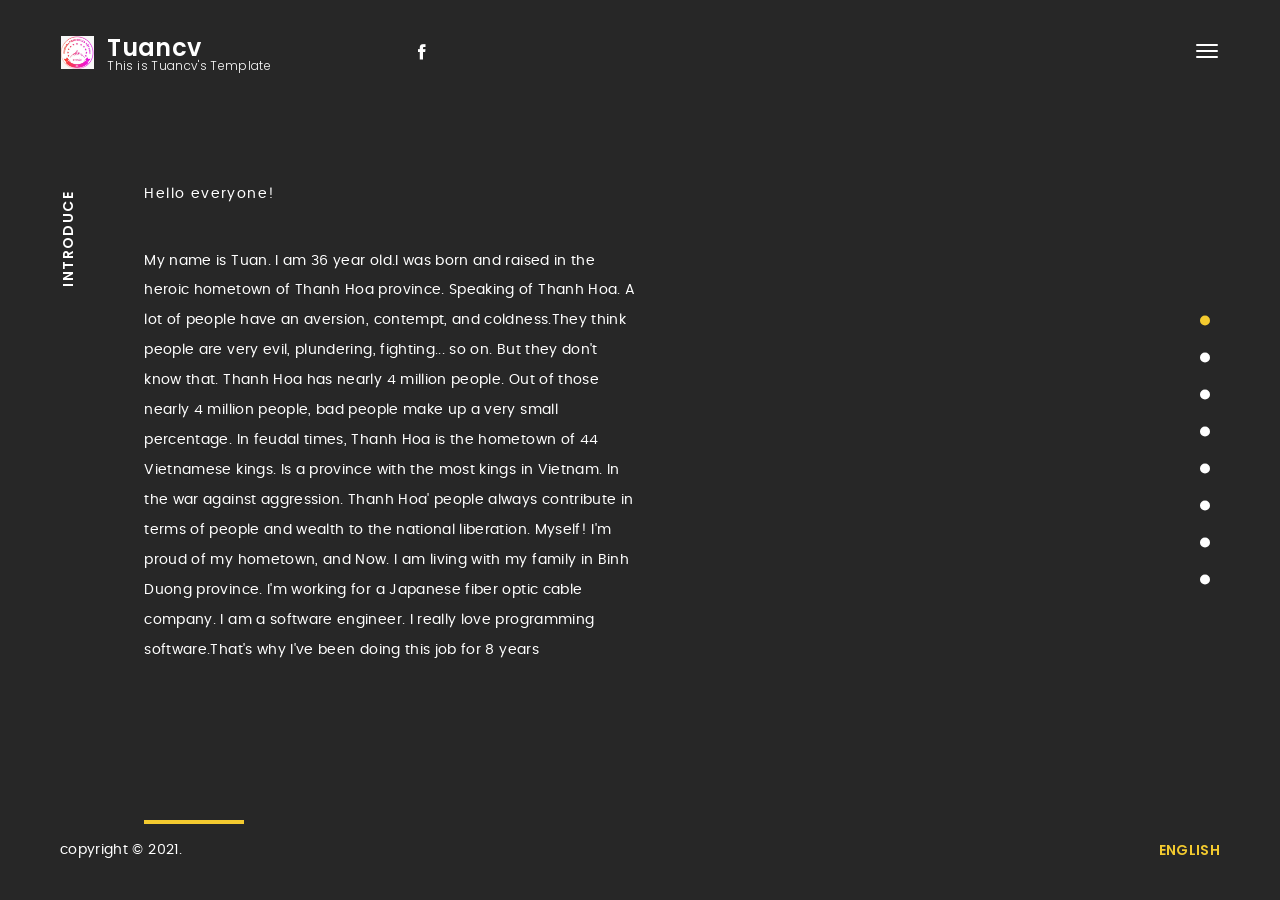
==== index.html @ da65e875 "Update by tuancv" ====
<!DOCTYPE HTML>
<html lang="en">

<!-- Mirrored from paul-themes.com/html/jonny/home-fullpage.html by HTTrack Website Copier/3.x [XR&CO'2014], Sat, 15 Sep 2018 15:01:27 GMT -->
<head>
<meta charset="utf-8">
<meta name="viewport" content="width=device-width, initial-scale=1">
<meta name="description" content="CV template">
<meta name="author" content="Tuancv">
<meta property="og:url"                content="" />
<meta property="og:type"               content="article" />
<meta property="og:title"              content="Tuancv" />
<meta property="og:description"        content="CV template" />
<meta property="og:image"              content="" />
<!-- Favicons -->
<link rel="shortcut icon" href="favicon.png">
<link rel="apple-touch-icon" href="apple-touch-icon.png">
<link rel="apple-touch-icon" sizes="72x72" href="apple-touch-icon-72x72.png">
<link rel="apple-touch-icon" sizes="114x114" href="apple-touch-icon-114x114.png">

<title>Tuan - CV</title> 

<!-- Styles -->
<link href="css/style.css" rel="stylesheet" media="screen">
<!-- <link href="css/bootstrap.min.css" rel="stylesheet" media="screen"> -->
</head>

<body class="body-full-page">
  <audio autoplay loop>
    <source src="audio/emme.mp3" type="audio/mpeg">
  </audio>
    <div class="loader"><div class="spinner"><div class="double-bounce1"></div><div class="double-bounce2"></div></div></div>

    <!-- Content CLick Capture-->

    <div class="click-capture"></div>

    <!-- Sidebar Menu-->

    <div class="menu"> 
      <span class="close-menu icon-cross2 right-boxed"></span>
      <div class="menu-lang right-boxed">
        <a href="#" class="active">My Template</a>
     
      </div>
      <ul class="menu-list right-boxed">
        <li  data-menuanchor="page1">
          <a  href="#page1">Introduce</a>
        </li>
        <li  data-menuanchor="page2">
          <a href="#page2">My family</a>
        </li>
        <li  data-menuanchor="page3">
          <a href="#page3">Experience</a>
        </li>
        <li  data-menuanchor="page4">
          <a href="#page4">My Projects</a>
        </li>
        <li  data-menuanchor="page6">
          <a href="#page6">Services</a>
        </li>
        <li  data-menuanchor="page7">
          <a href="#page7">Overview</a>
        </li>
        <li  data-menuanchor="page8">
          <a href="#page8">Contact</a>
        </li>
      </ul>
      <div class="menu-footer right-boxed">
        <div class="social-list">
          <!-- <a href="#" class="icon ion-social-twitter"></a> -->
          <a href="https://www.facebook.com/caovan.tuan.10" class="icon ion-social-facebook"></a>
          <a href="#" class="icon ion-social-googleplus"></a>
          <!-- <a href="#" class="icon ion-social-linkedin"></a>
          <a href="#" class="icon ion-social-dribbble-outline"></a> -->
        </div>
        <div class="copy">© Jonny 2017. All Rights Reseverd<br> Design by LoganCee</div>
      </div>
    </div>

    <!-- Navbar -->

    <header class="navbar navbar-2 navbar-white boxed">
      <div class="navbar-bg"></div>
      <button type="button" class="navbar-toggle" data-toggle="collapse" data-target="#navbar-collapse" aria-expanded="false">
        <span class="icon-bar"></span>
        <span class="icon-bar"></span>
        <span class="icon-bar"></span>
      </button>

      <a class="brand" href="#" >
        <span class="Zoom">
          <img alt="" src="images/brand.png">
        </span>
       
        <div class="brand-info">
          <div class="brand-name">Tuancv</div>
          <div class="brand-text">This is Tuancv's Template</div>
        </div>
      </a>

      <div class="social-list hidden-xs">
       
        <a href="https://www.facebook.com/caovan.tuan.10" class="icon ion-social-facebook"></a>
      
        <!-- <a href="#" class="icon ion-social-dribbble-outline"></a> -->
      </div>
    </header>
    <div class="copy-bottom white boxed">copyright © 2021.</div>
    <div class="lang-bottom white boxed">
      <div class="menu-lang">
        <a href="#" class="active">English</a>
    
      </div>
    </div>
    <div class="pagepiling">
      <div data-anchor="page1" class="pp-scrollable text-white section section-1">
        <div class="scroll-wrap">
          <div class="section-bg" style="background-image:url(images/logo.jpg);"></div>
          <div class="scrollable-content">
            <div class="vertical-centred">
              <div class="boxed boxed-inner">
                <div class="vertical-title hidden-xs hidden-sm"><span>Introduce</span></div>
                <div class="boxed">
                  <div class="container">
                    <div class="intro">
                      <div class="row">
                        <div class="col-md-8 col-lg-6">
                          <p class="subtitle-top">Hello everyone!</p>
                          <p>My name is Tuan. I am 36 year old.I was born and raised in the heroic hometown of Thanh Hoa province. Speaking of Thanh Hoa.
                            A lot of people have an aversion, contempt, and coldness.They think people are very evil, plundering, fighting... so on. But they don't know that. Thanh Hoa has nearly 4 million people. Out of those nearly 4 million people, bad people make up a very small percentage.
                            In feudal times, Thanh Hoa is the hometown of 44 Vietnamese kings. Is a province with the most kings in Vietnam. In the war against aggression. Thanh Hoa' people always contribute in terms of people and wealth to the national liberation. Myself! I'm proud of my hometown,   
                            and Now. I am living with my family in Binh Duong province. I'm working for a Japanese fiber optic cable company. I am a software engineer. I really love programming software.That's why I've been doing this job for 8 years</p>
                          <div class="hr-bottom"></div>
                        </div>
                      </div>
                    </div>
                  </div>
                </div>
              </div>
            </div>
          </div>
        </div>
      </div>
      <div data-anchor="page2" class="pp-scrollable section section-2">
        <div class="scroll-wrap">
          <div class="scrollable-content">
            <div class="vertical-centred">
              <div class="boxed boxed-inner">
                <div class="vertical-title text-dark hidden-xs hidden-sm"><span>My Family</span></div>
                <div class="boxed">
                  <div class="container">
                    <div class="intro">
                      <div class="row">
                        <div class="col-md-12 col-lg-12">
                          <p class="subtitle-top text-dark">A little information about me</p>
                          <h5 class="subtitle-top text-dark"> <span>
                            I love my job very much, but I also love my family. I always try to do everything to make my work and family better. And just like that, I always had headaches from insomnia. Unbelievable. Every day I stay up late and wake up early. That's why I have to drink coffee every day.
                          </span> </h5>
                        </div>
                        <div id="myCarousel" class="carousel slide" data-ride="carousel">
                          <!-- Indicators -->
                          <ol class="carousel-indicators">
                            <li data-target="#myCarousel" data-slide-to="0" class="active"></li>
                            <li data-target="#myCarousel" data-slide-to="1"></li>
                            <li data-target="#myCarousel" data-slide-to="2"></li>
                            <li data-target="#myCarousel" data-slide-to="3"></li>
                          </ol>
                        
                          <!-- Wrapper for slides -->
                          <div class="carousel-inner">
                            <div class="item active">
                              <img src="images/slider/T1.JPG" alt="Los Angeles">
                            </div>
                        
                            <div class="item">
                              <img src="images/slider/T2.JPG" alt="Chicago">
                            </div>
                        
                            <div class="item">
                              <img src="images/slider/T3.JPG" alt="New York">
                            </div>
                            <div class="item">
                              <img src="images/slider/T4.JPG" alt="New York">
                            </div>
                          </div>
                        
                          <!-- Left and right controls -->
                         
                          <a class="left carousel-control" href="#myCarousel" data-slide="prev">
                            <span class="icon-prev"></span>
                          </a>
                          <a class="right carousel-control" href="#myCarousel" data-slide="next">
                            <span class="icon-next"></span>
                          </a>
                        </div>
                      </div>
                    </div>
                  </div>
                </div>
              </div>
            </div>
          </div>
        </div>
      </div>
      <div data-anchor="page3" class="pp-scrollable section section-2">
        <div class="scroll-wrap">
          <div class="scrollable-content">
            <div class="vertical-centred">
              <div class="boxed boxed-inner">
                <div class="vertical-title text-dark hidden-xs hidden-sm"><span>Experience</span></div>
                <div class="boxed">
                  <div class="container">
                    <div class="intro">
                      <div class="row">
                        <div class="col-md-5 col-lg-5">
                          <p class="subtitle-top text-dark">My experience</p>
                          <h5 class="title-uppercase">My main job is develop and improvements softwares for the manufacturing 
                            operations of the company.
                            </h5>
                            <h5 class="title-uppercase">
                              Cooperate with sections to develop and improvements software , reseach  new technology and solution development software system  for the manufacturing operations of the company
                            </h5>
                        </div>
                        <div class="col-md-6 col-lg-5 col-md-offset-1 col-lg-offset-2">
                          <div class="progress-bars">
                            <div class="clearfix">
                              <div class="number pull-left">.Net(App & Web)</div>
                              <div class="number pull-right">100%</div>
                            </div>
                            <div class="progress">
                              <div class="progress-bar" role="progressbar" style="width: 100%" aria-valuenow="0" aria-valuemin="0" aria-valuemax="100"></div>
                            </div>
                            <div class="clearfix">
                              <div class="number pull-left">MS SQl Server</div>
                              <div class="number pull-right">100%</div>
                            </div>
                            <div class="progress">
                              <div class="progress-bar" role="progressbar" style="width: 100%" aria-valuenow="25" aria-valuemin="0" aria-valuemax="100"></div>
                            </div>
                            <div class="clearfix">
                              <div class="number pull-left">Html &amp; CSS </div>
                              <div class="number pull-right">100%</div>
                            </div>
                            <div class="progress">
                              <div class="progress-bar" role="progressbar" style="width: 100%" aria-valuenow="0" aria-valuemin="0" aria-valuemax="100"></div>
                            </div>
                            <div class="clearfix">
                              <div class="number pull-left">Angular 7++</div>
                              <div class="number pull-right">100%</div>
                            </div>
                            <div class="progress">
                              <div class="progress-bar" role="progressbar" style="width: 100%" aria-valuenow="0" aria-valuemin="0" aria-valuemax="100"></div>
                            </div>
                            <div class="clearfix">
                              <div class="number pull-left">Telerik</div>
                              <div class="number pull-right">100%</div>
                            </div>
                            <div class="progress">
                              <div class="progress-bar" role="progressbar" style="width: 100%" aria-valuenow="0" aria-valuemin="0" aria-valuemax="100"></div>
                            </div>
                          </div>
                        </div>
                      </div>
                    </div>
                  </div>
                </div>
              </div>
            </div>
          </div>
        </div>
      </div>
      <div data-anchor="page4" class="pp-scrollable text-white section section-3">
        <div class="scroll-wrap">
          <div class="bg-changer">
            <div class="section-bg" style="background-image:url(images/bg/bg2.jpg);"></div>
            <div class="section-bg" style="background-image:url(images/bg/bg2-2.jpg);"></div>
            <div class="section-bg" style="background-image:url(images/bg/bg2-3.jpg);"></div>
            <div class="section-bg" style="background-image:url(images/bg/bg2-4.jpg);"></div>
            <div class="section-bg" style="background-image:url(images/bg/bg2-5.jpg);"></div>
            <div class="section-bg" style="background-image:url(images/bg/bg2-6.jpg);"></div>
          </div>
          <div class="scrollable-content">
            <div class="vertical-centred">
              <div class="boxed boxed-inner">
                <div class="vertical-title hidden-xs hidden-sm"><span>My Projects</span></div>
                <div class="boxed">
                  <div class="container">
                    <div class="intro">
                      <div class="row">
                        <div class="col-md-12">
                          <h2 class="title-uppercase text-white">Some typical projects</h2>
                          <div class="row-project-box row">
                            <div class="col-project-box col-sm-6 col-md-4 col-lg-3">
                              <a href="#" class="project-box">
                                <div class="project-box-inner">
                                  <h5> HRM</h5>
                                  <div class="project-category">Human Resource Management - Apply at 3 companies</div>
                                </div>
                              </a>
                            </div>
                            <div class="col-project-box col-sm-6 col-md-4 col-lg-3">
                              <a href="#" class="project-box">
                                <div class="project-box-inner">
                                  <h5>DMS</h5>
                                  <div class="project-category">Document Management System </div>
                                </div>
                              </a>
                            </div>
                            <div class="col-project-box col-sm-6 col-md-4 col-lg-3">
                              <a href="#" class="project-box">
                                <div class="project-box-inner">
                                  <h5>CAPA</h5>
                                  <div class="project-category">Corrective And Proventive Action</div>
                                </div>
                              </a>
                            </div>
                            <div class="col-project-box col-sm-6 col-md-4 col-lg-3">
                              <a href="#" class="project-box">
                                <div class="project-box-inner">
                                  <h5>NMC</h5>
                                  <div class="project-category">Creat/Revise Material Code on ERP system</div>
                                </div>
                              </a>
                            </div>
                            <div class="col-project-box col-sm-6 col-md-4 col-lg-3">
                              <a href="#" class="project-box">
                                <div class="project-box-inner">
                                  <h5>NIS</h5>
                                  <div class="project-category">Non Inventory System</div>
                                </div>
                              </a>
                            </div>
                            <div class="col-project-box col-sm-6 col-md-4 col-lg-3">
                              <a href="#" class="project-box">
                                <div class="project-box-inner">
                                  <h5>KPI</h5>
                                  <div class="project-category">Key Performance Indicator for staff</div>
                                </div>
                              </a>
                            </div>
                            <div class="col-project-box col-sm-6 col-md-4 col-lg-3">
                              <a href="#" class="project-box">
                                <div class="project-box-inner">
                                  <h5>CBR</h5>
                                  <div class="project-category">Company Bus Registration for staff</div>
                                </div>
                              </a>
                            </div>
                            <div class="col-project-box col-sm-6 col-md-4 col-lg-3">
                              <a href="#" class="project-box">
                                <div class="project-box-inner">
                                  <h5>Etc</h5>
                                  <div class="project-category">And many more projects</div>
                                </div>
                              </a>
                            </div>
                          </div>
                        
                        </div>
                      </div>
                    </div>
                  </div>
                </div>
              </div>
            </div>
          </div>
        </div>
      </div>
      <div data-anchor="page5" class="pp-scrollable section section-4">
        <div class="scroll-wrap">
          <div class="scrollable-content">
            <div class="vertical-centred">
              <div class="boxed boxed-inner">
                <div class="vertical-title text-dark hidden-xs hidden-sm"><span>Services</span></div>
                <div class="boxed">
                  <div class="container">
                    <div class="intro">
                      <div class="row">
                        <div class="col-md-5 col-lg-5">
                          <p class="subtitle-top text-dark">My ability</p>
                         
                          <ul class="service-list">
                            <li><a href="#">01.  .Net(C#,VB.Net,Web)</a></li>
                            <li><a href="#">02.  SQL Server</a></li> 
                            <li><a href="#">03.  Html & CSS</a></li>
                            <li><a href="#">04.  Angular 7++</a></li>
                            <li><a href="#">05.  Javascript</a></li>
                            <li><a href="#">06.  Telerik</a></li>
                            <li><a href="#">07.  Reactjs</a></li>
                          </ul>
                        </div>
                        <div class="col-md-6 col-lg-5 col-md-offset-1 col-lg-offset-2">
                          <div class="dots-image-2">
                            <img alt="" class="img-responsive" src="images/avatar.jpg">
                            <div class="dots"></div>
                            <div class="experience-info">
                              <div class="number">8</div>
                              <div class="text">Years old</div>
                            </div>
                          </div>
                        </div>
                      </div>
                    </div>
                  </div>
                </div>
              </div>
            </div>
          </div>
        </div>
      </div>
       <div data-anchor="page6" class="pp-scrollable text-white section section-6">
        <div class="scroll-wrap">
          <div class="section-bg" style="background-image:url(images/bg/bg3.jpg);"></div>
          <div class="scrollable-content">
            <div class="vertical-centred">
              <div class="boxed boxed-inner">
                <div class="vertical-title hidden-xs hidden-sm"><span>Overview</span></div>
                <div class="boxed">
                  <div class="container">
                    <div class="intro">
                      <div class="row">
                        <div class="col-md-6">
                          <div class="col-resume">
                            <h6 class="resume-title">
                              Education
                            </h6>
                            <div class="resume-content">
                              <div class="resume-inner">
                                <div class="resume-row">
                                  <h6 class="resume-type">Industrial University Of Ho Chi Minh City</h6>
                                  <p class="resume-study">Software technology</p>
                                  <p class="resume-date text-primary">2011 - 2013</p>
                                  
                                </div>
                                <div class="resume-row">
                                  <h6 class="resume-type">Nam Dinh Inductrial College</h6>
                                  <p class="resume-study">Information Systems Specialization</p>
                                  <p class="resume-date text-primary">2006 - 2009</p>
                                 
                                </div>
                              </div>
                            </div>
                          </div>
                        </div>
                        <div class="col-md-6">
                          <div class="col-resume">
                            <h6 class="resume-title">
                              Experience
                            </h6>
                            <div class="resume-content">
                              <div class="resume-inner">
                                <div class="resume-row">
                                  <h6 class="resume-type">Fujikura Fiber Optics Viet Nam </h6>
                                  <p class="resume-study">Sofware Engineer</p>
                                  <p class="resume-date text-primary">02/2017 - Current</p>
                                
                                </div>
                                <div class="resume-row">
                                  <h6 class="resume-type">Ty Hung  Ltd. </h6>
                                  <p class="resume-study">Sofware Engineer</p>
                                  <p class="resume-date text-primary">03/2014 - 02/2017</p>
                                  
                                </div>
                                <div class="resume-row">
                                  <h6 class="resume-type">CICC Solution  Ltd. </h6>
                                  <p class="resume-study">Internship & Staff</p>
                                  <p class="resume-date text-primary">06/2013 - 3/2014</p>
                                  
                                </div>
                              </div>
                            </div>
                          </div>
                        </div>
                       </div>
                    </div>
                  </div>
                </div>
              </div>
            </div>
          </div>
        </div>
      </div>
     
      <div data-anchor="page7" class="pp-scrollable text-white section section-6">
        <div class="scroll-wrap">
          <div class="section-bg" style="background-image:url(images/slider/footer.jpg);    webkit-filter: opacity(50%);filter: opacity(50%);"></div>
          <div class="scrollable-content">
            <div class="vertical-centred">
              <div class="boxed boxed-inner">
                <div class="vertical-title hidden-xs hidden-sm"><span>Motto</span></div>
                <div class="boxed">
                  <div class="container">
                    <div class="intro">
                      <div class="row">
                        <div class="col-md-6 col-lg-5">
                          <span class="icon-quote ion-quote"></span>
                          <h2 class="title-uppercase text-white">Always looking for the simplest and the best</h2>
                        </div>
                        <div class="col-md-5 col-lg-5  col-md-offset-1 col-lg-offset-2">
                          <div class="review-carousel owl-carousel">
                            
                            <div class="review-carousel-item">
                           
                              <div class="review-author">
                                <div class="author-name">Family</div>
                                <i>Is the coolest thing</i>
                              </div>
                            </div>
                           
                          </div>
                        </div>
                      </div>
                    </div>
                  </div>
                </div>
              </div>
            </div>
          </div>
        </div>
      </div>
      <div data-anchor="page8" class="pp-scrollable section section-6">
        <div class="scroll-wrap">
          <div class="scrollable-content">
            <div class="vertical-centred">
              <div class="boxed boxed-inner">
                <div class="vertical-title text-dark hidden-xs hidden-sm"><span>Phone: 0357390333</span></div>
                <div class="boxed">
                  <div class="container">
                    <div class="intro overflow-hidden">
                      <div class="row">
                        <div class="col-md-12">
                          <h2 class="title-uppercase">Contact</h2>
                          <div class="contact-info">
                            <form class="js-form" novalidate="novalidate">
                              <div class="row">
                                <div class="form-group col-sm-6">
                                  <input type="text" name="name" required="" placeholder="Name*" aria-required="true">
                                </div>
                                <div class="form-group col-sm-6">
                                  <input type="email" name="email" placeholder="Email">
                                </div>
                                <div class="form-group col-sm-12">
                                  <input type="text" name="subject" placeholder="Subject (Optinal)">
                                </div>
                                <div class="form-group col-sm-12">
                                  <textarea name="message" required="" placeholder="Message*" aria-required="true"></textarea>
                                </div>
                                <div class="col-sm-12"><button type="submit" class="btn">Post Comment</button></div>
                              </div>
                            </form>
                          </div>
                        </div>
                      </div>
                    </div>
                  </div>
                </div>
              </div>
            </div>
          </div>
        </div>
      </div>
    </div>

    <!-- Modals success -->

  <div id="success" class="modal modal-message fade" role="dialog">
    <div class="modal-dialog">
        <div class="modal-content">
          <div class="modal-header">
            <span class="close" data-dismiss="modal" aria-label="Close"><span aria-hidden="true">&times;</span></span>
            <h2 class="modal-title">Thank you</h2>
            <p class="modal-subtitle">Your message is successfully sent...</p>
          </div>
        </div>
    </div>
  </div>

  <!-- Modals error -->

  <div id="error" class="modal modal-message fade" role="dialog">
    <div class="modal-dialog">
        <div class="modal-content">
          <div class="modal-header">
            <span class="close" data-dismiss="modal" aria-label="Close"><span aria-hidden="true">&times;</span></span>
             <h2 class="modal-title">Sorry</h2>
            <p class="modal-subtitle"> Something went wrong </p>
          </div>
        </div>
    </div>
  </div>
  <!-- zing mp3 -->
  <!-- <iframe scrolling="no" style="    position: fixed;z-index: 20;bottom: 0px;" width="100%" height="67px" src="https://mp3.zing.vn/"
  frameborder="0" allowfullscreen="true"></iframe> -->
<!-- jQuery -->

<script src="js/jquery.min.js"></script>
<script src="js/bootstrap.min.js"></script>
<script src="js/smoothscroll.js"></script>
<script src="js/jquery.validate.min.js"></script>
<script src="js/owl.carousel.min.js"></script>
<script src="js/jquery.pagepiling.js"></script>

<!-- Scripts -->
<script src="js/scripts.js"></script> 
</body>

<!-- Mirrored from paul-themes.com/html/jonny/home-fullpage.html by HTTrack Website Copier/3.x [XR&CO'2014], Sat, 15 Sep 2018 15:02:53 GMT -->
</html>
---- css/style.css ----
/* ------------------------------------------------------------------------------

  Template Name: Bauhaus
  Description: Bauhaus - Architecture & Interior Template
  Author: Murren
  Author URI: http://themeforest.net/user/murren20
  Version: 1.0
  
  1.  Global

      1.1 General
      1.2 Typography
      1.3 Fields
      1.4 Buttons
      1.5 Icons
      1.6 Loader
      1.7 Helpers

  2.  Navbar 

      2.1 Navbar elements
      2.2 Navbar affix
      2.3 Sidebar Menu
      
  3.  Homepage

      3.1 Jumbotron
      3.2 Slider
      3.3 Section About
      3.4 Section Projects

          3.4.1 Projects Carousel

      3.5 Section Clients
      3.6 Section Partners
      3.7 Section News

  4.  Homepage v2

      4.1 Navbar
      4.2 Sections
      4.3 Section About
      4.4 Section Projects
      4.5 Section Reviews
      4.6 Section Contacts

  6. Pages

     6.1 Works Grid
     6.2 Works Carousel
     6.3 Project Detail
     6.4 News Masonry
     6.5 News Listing
     6.6 Post detail

         6.6.1 Related posts
         6.6.2 Comments

     6.7 Widgets

         6.7.1 Widget Search
         6.7.2 Widget Twitter
         6.7.3 Widget Recent Posts

     6.8 About us

         6.8.1 Services
         6.8.2 Partners
         6.8.3 Team

      6.9. Contacts

      7. Footer
      8. Responsive styles

      8.1 Min width: 768px
      8.2 Min width 992px
      8.3 Min width 1200px 
      8.4 Max width 992px
      8.5 Min height 500px
      8.6 Min height 600px
      8.7 Min height 700px

    
    
/*-------------------------------------------------------------------------------
 1. Global
-------------------------------------------------------------------------------*/



/* 1.1 General */




@import url('bootstrap.css');
@import url('font-awesome.min.css');
@import url('ionicons.min.css');
@import url('linearicons.css');
@import url('jquery.fullPage.css');
@import url('jquery.pagepiling.css');
@import url('owl.carousel.css');
@import url('https://fonts.googleapis.com/css?family=Playfair+Display:400,400i,700,700i|Poppins:400,500,600,700&amp;subset=cyrillic');


html{
  font-size: 12px;
  -webkit-font-smoothing: antialiased;
}

body{
  font-family: 'Poppins', sans-serif;
  font-size: 1rem;
  font-weight: 400;
  letter-spacing: 0.025em;
  line-height: 2.1428;
  color: #929191;
  background: #272727;
  -webkit-overflow-scrolling:touch;
}

.body-fullpage{
  overflow: hidden;
}


::-webkit-scrollbar{
  width: 8px;
  height: 8px;
}

::-webkit-scrollbar-thumb {
  cursor: pointer;
  background: #cee002;
}

::selection{
  background-color:#cee002;
  color:#fff;
}

-webkit-::selection{
    background-color:#cee002;
    color:#fff;
}

::-moz-selection{
    background-color:#cee002;
    color:#fff;
}



/* 1.2 Typography */



@font-face {
  font-family: 'Poppins';
  src: url('../fonts/poppins-regular-webfont.woff2') format('woff2'),
       url('../fonts/poppins-regular-webfont.woff') format('woff');
  font-weight: 400;
  font-style: normal;
}

h1,
.h1{ 
  font-weight: 700;
  font-size: 3.428rem;
  line-height: 1.2;
  font-weight: 600;
  color: #fff;
  letter-spacing: -0.025em;
  margin:0.5em 0;
}

h2,
.h2{ 
  font-weight: 600;
  font-size: 2.571rem;
  line-height: 1.166;
  color: #fff;
  letter-spacing: 0;
  margin:2.6rem 0;
}

h3,
.h3{
  font-weight: 600;
  font-size: 2.142rem;
  line-height: 1.2;
  letter-spacing: -0.05em;
  color: #fff;
  margin:2.6rem 0;
}

h4,
.h4{
  font-weight: 600;
  font-size: 1.714rem;
  line-height: 1.25;
  letter-spacing: 0.025em;
  color: #fff;
  margin:2.6rem 0;
}

h5,
.h5{
  font-weight: 600;
  font-size: 1.571rem;
  line-height: 1.1;
  letter-spacing:0;
  color: #fff;
  margin:2.6rem 0;
}

h6,
.h6{
  font-weight: 600;
  font-size: 1.285rem;
  line-height: 1.3333;
  letter-spacing:0;
  color: #fff;
  margin:2.6rem 0;
}

h1 a,
.h1 a,
h2 a,
.h2 a,
h3 a,
.h3 a,
h4 a,
.h4 a,
h5 a,
.h5 a,
h6 a,
.h6 a{
  color:inherit;
}

h1 a:hover,
.h1 a:hover,
h2 a:hover,
.h2 a:hover,
h3 a:hover,
.h3 a:hover,
h4 a:hover,
.h4 a:hover,
h5 a:hover,
.h5 a:hover,
h6 a:hover,
.h6 a:hover{
  text-decoration: none;
}


strong{
  font-weight: 600;
}

p,
blockquote{
  margin-bottom: 2.6rem;
}

blockquote{
  font-family: 'Playfair Display', serif;
  font-size: 1.714rem;
  letter-spacing: 0.025em;
  line-height: 1.5;
  padding: 0;
  width: 80%;
  padding-left: 6.8rem;
  border-left: 0.3rem solid #cee002;
  margin-top: 5rem;
  color:#fff;
}

cite{
  display: block;
  color: #fff;
  font-weight: 600;
  letter-spacing: 0;
  font-style: normal;
}

.blockquote-cite{
  font-size: 1rem;
  color: #999999;
  letter-spacing: 0.05em;
  padding-left: 7.1rem;
  margin-bottom: 5rem;
}

.blockquote-cite cite{
  font-size: 1.14rem
}

a {
  color:#cee002;
  -webkit-transition: color .3s ease-out;
       -o-transition: color .3s ease-out;
          transition: color .3s ease-out;
}

a:hover,
a:focus {
  color:#cee002;
  outline: none;
}


a:focus{
  text-decoration: none;
}


/* 1.3 Fields */



input[type='text'],
input[type='address'],
input[type='url'],
input[type='password'],
input[type='email'],
input[type="search"],
input[type="tel"],
textarea{
  display: inline-block;
  width:100%;
  font-size: 1rem;
  border-radius: 0.75em;
  color: #3d3d3d;
  background-color:#fff;
  border:0;
  border: 1px solid #d1d1d1;
  border-radius: 0;
  padding:0.2rem 1rem 0;
  height:3.6em;
  -webkit-box-shadow:none;
          box-shadow:none;
      -webkit-appearance: none;
  -webkit-transition: all .15s;
       -o-transition: all .15s;
          transition: all .15s;
}

textarea{
  padding-top: 0.8rem;
  height: 15rem;
  resize:none;
  -webkit-transition: all .3s;
       -o-transition: all .3s;
          transition: all .3s;
}

input[type='text']:focus,
input[type='address']:focus,
input[type='url']:focus,
input[type='password']:focus,
input[type='email']:focus,
input[type="search"]:focus,
input[type="tel"]:focus,
textarea:focus{
  border-color: #cee002;
  outline: 0;
}

input.input-gray,
textarea.input-gray{
  background: #f6f6f6;
}


input.input-gray:focus,
textarea.input-gray:focus{
  background: #fff;
}

input::-moz-placeholder {
  color: #999999;
  opacity: 1;
}

input:-ms-input-placeholder {
  color: #999;
}

input::-webkit-input-placeholder {
  color: #999;
}

textarea::-moz-placeholder{
  color: #999;
  opacity: 1;
}

textarea:-ms-input-placeholder {
  color: #999;
}

textarea::-webkit-input-placeholder {
  color: #999;
}

.form-group{
  margin-bottom: 30px;
}

input.error{
  border-color: #cee002;
}

.mc-label,
label.error{
  font-size: 0.83em;
  font-weight: 400;
  margin: 0.7em 0 0 0;
}



/* 1.4 Buttons */



.btn{
  color:#fff;
  letter-spacing: 0.025em;
  font-size: 1rem;
  display: inline-block;
  border:0;
  border-radius: 0;
  padding: 1.1em 2.28em 1em;
  background-color: #000;
  text-decoration: none;
  -webkit-transition: all .3s ease-out!important;
          transition: all .3s ease-out!important;
}

.btn:hover,
.btn:focus{
  background-color:#cee002;
  color: #fff;
  -webkit-box-shadow:none;
  box-shadow: none;
  outline: none!important;
}

.btn-upper{
  font-weight: 600;
  text-transform: uppercase;
}


.btn-yellow{
  background: #cee002;
  color: #000;
}

.btn-yellow:hover,
.btn-yellow:focus{
  background: #000;
}



/* 1.5 Icons */



.icon{
  display: inline-block;
}

.icon-medium{
  font-size: 4.2rem;
}

.link-arrow{
  display: inline-block;
  color: #000;
  line-height: 1!important;
  font-weight: 600;
}

.link-arrow-2{
  display: inline-block;
  font-size: 1.14rem;
  color: #999999;
  font-weight: 400;
}

.link-arrow .icon,
.link-arrow-2 .icon{
  position: relative;
  margin-left: 0.7rem;
  font-size: 2.1em;
  vertical-align: middle;
  -webkit-transition: transform 0.3s;
  -o-transition: transform 0.3s;
  transition: transform 0.3s;
}

.link-arrow .icon{
  top:0.1rem;
}

.link-arrow .ion-ios-arrow-right{
  font-size: 1.5em;
}

.link-arrow-2 .ion-ios-arrow-right{
  font-size: 1.5em;
}

.link-arrow:hover,
.link-arrow-2:hover{
  color: #cee002;
  text-decoration:none;
}

.link-arrow:hover .icon,
.link-arrow-2:hover .icon{
  -webkit-transform: translateX(0.5rem);
  -o-transform: translateX(0.5rem);
  transform: translateX(0.5rem);
}



/* 1.6 Preloader */



.loader{
  position: fixed;
  overflow: hidden;
  z-index: 10000;
  left: 0; 
  top: 0;
  width: 100%;
  height: 100%;
  background:#272727;
  color:#4b4b4b;
  text-align: center;
}

.spinner {
  position: absolute;
  top: 50%;
  left: 50%;
  width: 50px;
  height: 50px;
  -webkit-transform: translate(-50%, -50%);
  -moz-transform: translate(-50%, -50%);
  -ms-transform: translate(-50%, -50%);
  -o-transform: translate(-50%, -50%);
  transform: translate(-50%, -50%);
}

.double-bounce1, .double-bounce2 {
  width: 100%;
  height: 100%;
  border-radius: 50%;
  background-color: #cee002;
  opacity: 0.6;
  position: absolute;
  top: 0;
  left: 0;
  -webkit-animation: sk-bounce 2.0s infinite ease-in-out;
  animation: sk-bounce 2.0s infinite ease-in-out;
}

.double-bounce2 {
  -webkit-animation-delay: -1.0s;
  animation-delay: -1.0s;
}

@-webkit-keyframes sk-bounce {
  0%, 100% { -webkit-transform: scale(0.0) }
  50% { -webkit-transform: scale(1.0) }
}

@keyframes sk-bounce {
  0%, 100% { 
    transform: scale(0.0);
    -webkit-transform: scale(0.0);
  } 50% { 
    transform: scale(1.0);
    -webkit-transform: scale(1.0);
  }
}



/* 1.7 Helpers */



.text-dark{
  color: #fff;
}

.text-muted{
  color: #999;
}

.text-white{
  color: #fff;
}

.text-primary{
  color: #cee002;
}

.masked{
  position: relative;
}

.masked:before{
  content:'';
  position: absolute;
  left: 0;
  top:0;
  width: 100%;
  height: 100%;
  background: #000;
  opacity: 0.1;
}

.pt-0{
  padding-top: 0!important;
}

.pb-0{
  padding-bottom:0!important;
}

.rel-1{
  position: relative;
  z-index: 1;
}

.overflow-hidden{
  overflow: hidden;
}


/*-------------------------------------------------------------------------------
  2. Navbar
-------------------------------------------------------------------------------*/



.navbar{ 
  position: absolute;
  z-index: 10;
  left:0;
  top:0;
  width:100%;
  padding-top: 2.7rem;
  height: 7rem;
  background-color: #272727;
  margin:0;
  border-radius: 0;
}

.navbar .brand{
  float: left;
  margin-top: -0.5rem;
  -webkit-transition: none;
  -o-transition: none;
  transition: none;
}



/* 2.1 Navbar elements */



.brand{
  line-height: 1.6;
  color: #fff;
  display: inline-block;
}

a.brand:hover,
a.brand:focus{
  text-decoration: none;
  color: #fff;
}

.brand img{
  display: inline-block;
  vertical-align: top;
  margin-right: 0.65rem;
  height: 2.356rem;
}

.brand-info{
  display: inline-block;
}

.brand-name{
  font-weight: 600;
  font-size: 1.714rem;
  line-height: 1;
}

.brand-text{
  color: #7e7e7e;
  font-size: 0.857rem;
  font-weight: 300;
  margin-top: -0.3rem; 
}

.navbar-toggle{
  display: block;
  margin:0;
  padding: 0;
  border-radius: 0;
}

.navbar-toggle .icon-bar{
  background-color: #fff;
  -webkit-transition: all 0.3s ease;
  -o-transition: all 0.3s ease;
  transition: all 0.3s ease;
}

.navbar-toggle:hover .icon-bar{
  background-color:  #cee002;
}

.navbar .social-list{
  float: right;
  margin-right: 10%;
}

.social-list{
  overflow:hidden;
}

.social-list a{
  float: left;
  font-size: 1.428rem;
  line-height: 1;
  color:#fff;
  margin-left: 2rem;
}

.social-list a:first-child{
  margin-left: 0;
}

.social-list a:hover{
  color:#cee002;
  text-decoration: none;
}

.navbar-spacer{
  float: right;
  margin:-1rem 4.5rem 0;
  width: 1px;
  height: 3.3rem;
  background-color: #3c3c3c;
}

.navbar-address{
  float: right;
  font-weight: 600;
  text-transform: uppercase;
}



/* 2.2 Navbar affix */


.navbar.affix{
  position: fixed;
  box-shadow: 0 0 25px rgba(0,0,0,0.07);
}


/* 2.3 Sidebar menu */



.click-capture{
  position: fixed;
  top: 0;
  left: 0;
  width: 100%;
  height: 100%;
  visibility: hidden;
  z-index: 99;
}

.menu{
  position: fixed;
  top:0;
  bottom:0;
  right: 0;
  width: 100%;
  z-index: 100;
  background-color: #272727;
  -webkit-transform: translateX(100%);
  -ms-transform: translateX(100%);
  -o-transform: translateX(100%);
  transform: translateX(100%);
  -webkit-transition: all 0.6s ease;
  -o-transition: all 0.6s ease;
  transition: all 0.6s ease;
}

.close-menu{
  position: absolute;
  z-index: 2;
  top: 2.3rem;
  font-size: 1.6rem;
  line-height: 1;
  color: #fff;
  cursor: pointer;
  -webkit-transition: all 0.3s ease;
  -o-transition: all 0.3s ease;
  transition: all 0.3s ease;
}

.close-menu:hover{
  color: #cee002;
}

.menu .menu-lang{
  opacity: 0;
  position: absolute;
  opacity: 0;
  left: 15%;
  top:3rem;
  text-transform: uppercase;
  -webkit-transform: translateY(3rem);
  -ms-transform: translateY(3rem);
  -o-transform: translateY(3rem);
  transform: translateY(3rem);
  -webkit-transition: transform 0.5s 0.4s ease, opacity 0.5s 0.4s ease, color 0.3s ease;
  -o-transition:  transform 0.5s 0.4s ease, opacity 0.5s 0.4s ease, color 0.3s ease;
  transition: transform 0.5s 0.4s ease, opacity 0.5s 0.4s ease, color 0.3s ease;
}

.menu-lang a{
  display: inline-block;
  margin-left: 1.5rem;
  color: #7e7e7e;
}

.menu-lang a:first-child{
  margin-left: 0;
}

.menu-lang .active,
.menu-lang a:hover{
  color: #cee002;
  text-decoration: none;
}

.menu-list{
  opacity: 0;
  position: absolute;
  left: 0;
  top:9rem;
  bottom:10.5rem;
  padding-left: 15%;
  overflow-x:hidden;
  overflow-y:auto;
  -webkit-overflow-scrolling:touch;
  overflow-scrolling:touch;
  font-weight: 600;
  letter-spacing: -0.025rem;
  list-style: none;
  margin:0;
  -webkit-transform: translateY(3rem);
  -ms-transform: translateY(3rem);
  -o-transform: translateY(3rem);
  transform: translateY(3rem);
  -webkit-transition: transform 0.5s 0.6s ease, opacity 0.5s 0.6s ease;
  -o-transition: transform 0.5s 0.6s ease, opacity 0.5s 0.6s ease;
  transition: transform 0.5s 0.6s ease, opacity 0.5s 0.6s ease;
}

.menu-list li a{
  color: #7e7e7e;
}

.menu-list .active > a,
.menu-list li a:hover{
  text-decoration: none;
  color: #fff;
}

.menu-list > li{
  font-size: 1.95rem;
  line-height: 1;
}

.menu-list > li{
  margin-top: 2.7rem;
}

.menu-list > li:first-child{
  margin-top: 0;
}


.menu-list ul{
  display: none;
  list-style: none;
  padding:0;
  margin: 0;
}

.menu-list ul li{
  font-size: 1.142rem;
  margin-top: 1.142rem;
}

.menu-list ul li:first-child{
  margin-top:2.4rem;
}

.menu-footer{
  position: absolute;
  left: 15%;
  bottom: 4rem;
}

.menu-footer .social-list{
  opacity: 0;
  -webkit-transform: translateY(3rem);
  -ms-transform: translateY(3rem);
  -o-transform: translateY(3rem);
  transform: translateY(3rem);
  -webkit-transition: all 0.5s 0.7s ease;
  -o-transition: all 0.5s 0.7s ease;
  transition: all 0.5s 0.7s ease;
}

.menu-footer .social-list a{
  color: #7e7e7e;
  margin:0;
  margin-right:2.7rem;
}

.menu-footer .social-list a:last-child{
  margin-right: 0;
}

.menu-footer .social-list a:hover{
  color:#cee002;
}

.menu-footer .copy{
  opacity: 0;
  display: none;
  margin-top: 3.2rem;
  color: #fff;
  line-height: 1.71rem;
  -webkit-transform: translateY(2rem);
  -ms-transform: translateY(2rem);
  -o-transform: translateY(2rem);
  transform: translateY(2rem);
  -webkit-transition: all 0.5s 0.9s ease;
  -o-transition: all 0.5s 0.9s ease;
  transition: all 0.5s 0.9s ease;
}

.menu-is-opened .click-capture{
  visibility: visible;
}

.menu-is-opened .menu{
  -webkit-transform: translateX(0);
  -ms-transform: translateX(0);
  -o-transform: translateX(0);
  transform: translateX(0);
  box-shadow: 0 0 25px rgba(0,0,0,0.07);
}

.menu-is-opened .menu .menu-lang,
.menu-is-opened .menu-list,
.menu-is-opened .menu .menu-footer .social-list,
.menu-is-opened .menu .menu-footer .copy{
  -webkit-transform: translate(0);
  -ms-transform: translate(0);
  -o-transform: translate(0);
  transform: translate(0);
  opacity: 1;
}

.menu-is-closed .menu .menu-lang,
.menu-is-closed .menu .menu-list,
.menu-is-closed .menu .menu-footer .social-list,
.menu-is-closed .menu .menu-footer .copy{
  opacity: 0;
  -webkit-transition-delay: 0s;
  -o-transition-delay:0s;
  transition-delay: 0s;
}




/*-------------------------------------------------------------------------------
  3. Homepage
-------------------------------------------------------------------------------*/



.wrapper{
  padding-top:7rem;
  overflow-x:hidden;
}

.boxed{
  padding-left: 1.7rem;
  padding-right: 1.7rem;
}

.boxed .container,
.boxed .container-fluid{
  padding: 0;
  max-width: 100%;
}

.left-boxed{
  left: 1.7rem;
}

.right-boxed{
  right:1.7rem;
}

.section{
  padding:10.28rem 0;
}

.section-title{
  margin:0;
}

.section-title .link-arrow-2{
  margin-top:1.05rem;
}

.section-subtitle{
  display: inline-block;
  font-weight: 500;
  font-size: 1.142rem;
  letter-spacing: 0.1em;
  text-transform: uppercase;
  color: #cee002;
  margin-bottom: 1rem;
}


/* 3.1 Jumbotron */



.jumbotron{
  position: relative;
  overflow: hidden;
  padding:0;
  margin:0;
  color: #fff;
  background-color: #272727;
}


/* 3.2 Slider */



.rev_slider .link-arrow{
  color: #fff;
}

.rev_slider .link-arrow:hover{
  color:#cee002;
}

.rev_slider .link-arrow:hover .icon{
  -webkit-transform: none;
  -o-transform: none;
  transform: none;
}

.slider-prev,
.slider-next{
  position: absolute;
  top:50%;
  z-index: 1;
  font-size:4rem;
  color: #fff;
  cursor: pointer;
  -webkit-transition: all 0.3s;
  -o-transition: all 0.3s;
  transition: all 0.3s;
  -webkit-transform: translateY(-50%);
  -ms-transform: translateY(-50%);
  -o-transform: translateY(-50%);
  transform: translateY(-50%);
}

.slider-prev{
  left: 2.2rem;
}

.slider-next{
  right:2.2rem;
}

.slider-prev:hover,
.slider-next:hover{
  color:#cee002;
}



/* 3.3 Section About */



.section-about{
  padding:8rem 0 0;
}

.section-about-title{
  margin-bottom: 5rem;
}

.dots-image{
  display: inline-block;
  position: relative;
}

.dots-image img{
  display: block;
  position: relative;
  z-index: 1;
}

.dots-image .dots{
  position: absolute;
  left:-20%;
  bottom: -15%;
  width: 101%;
  height: 57.2%;
  background:url(../images/bg/dots.png) 0 0 repeat;
}

.experience-box{
  position: relative;
  white-space:nowrap;
  margin:6rem 0;
}



@media (min-width: 992px){
  .experience-box{
    margin-top: 6rem;
  }
}

@media (min-width: 1200px){
  .experience-box{
    margin-top: 12.2rem;
  }
}

.experience-border{
  display: inline-block;
  vertical-align: middle;
  width: 12.15rem;
  height: 12.15rem;
  border:0.357rem solid #cee002;
}

.experience-content{
  display: inline-block;
  vertical-align: middle;
  position: relative;
  left: -8rem;
  top:0.2rem;
}

.experience-number{
  display: inline-block;
  vertical-align: middle;
  font-size: 7.142rem;
  line-height: 1;
  font-weight: 600;
  color: #fff;
}

.experience-info{
  display: inline-block;
  vertical-align: middle;
  margin:-1rem 0 0 0.8rem;
  font-size: 1.57rem;
  line-height: 1.181;
  color: #fff;
}

.resume-title{
  position: relative;
  background:  rgba(243,202,47,0.6);
  padding: 1rem;
  color: #000;
  text-align: center;
  margin:0;
}

.resume-row{
  position: relative;
}

.resume-row:after{
  position: absolute;
  content:'';
  left: 0;
  top:0;
  width: 1rem;
  height: 1rem;
  background: #0e0e0e;
  left: -3.5rem;
  top:0;
  border-radius: 50%;
  border:2px solid #f3ca2f;
}

.resume-type{
  position: relative;
  margin:1rem 0;
  top:-0.2rem;
}

.resume-study{
  margin-bottom: 1rem;
}

.resume-date{
  font-size: 0.9rem;
}

.resume-content{
  background: rgba(0,0,0,0.3);
  padding:1.5rem 1.5rem 1.5rem 3rem;
  margin-bottom: 2rem;
}

.resume-inner{
  border-left: 1px solid #525252;
  padding-left: 3rem;
}


.resume-text{
  opacity: 0.6;
}

.resume-text.last{
  margin-bottom: 0;
}


/* 3.4 Section Projects */



.section-projects{
  padding-bottom: 8rem;
}

.filter-content{
  position: relative;
  overflow: hidden;
}

.filter{
  list-style: none;
  font-size: 1.142rem;
  font-weight: 600;
  color: #fff;
  padding-left: 0;
  margin:0;
}

.filter li{
  margin:0.6rem 2.6rem 0 0 ;
  display: inline-block;
}

.filter li:last-child{
  margin-right: 0;
}

.filter li a{
  color: inherit;
}

.filter li a:hover,
.filter .active a{
  color: #cee002;
  text-decoration: none;
}

.section-projects .filter-content{
  margin:2rem 0 0 0;
}

.section-projects .filter{
  margin: 0;
}

.section-projects .view-projects{
  margin:0.85rem 0 0 0;
}

.view-projects{
  display: inline-block;
  font-style: italic;
  color: #999999;
}

.view-projects:hover{
  text-decoration: none;
  color: #cee002;
}



/* 3.4.1 Projects Carousel */



.project-carousel{
  margin-top: 5.92rem;
}

.owl-nav{
  position: absolute;
  top:50%;
  -webkit-transform: translateY(-50%);
  -ms-transform: translateY(-50%);
  -o-transform: translateY(-50%);
  transform: translateY(-50%);
}

.owl-nav .disabled{
  color: #777;
  cursor: default;
}

.owl-prev,
.owl-next{
  display: inline-block;
  font-size: 2.8rem;
  line-height: 1;
  -webkit-transition: all 0.5s;
  -o-transition: all 0.5s;
  transition: all 0.5s;
}

.owl-prev:before{
  font-family:"Ionicons";
  content: "\f3d2";
}

.owl-next:before{
  font-family:"Ionicons";
  content: "\f3d3";
}

.owl-prev:hover,
.owl-next:hover{
  color: #cee002;
}

.owl-dots{
  text-align: center;
  margin-top: 5.857rem;
}

.owl-dot{
  display: inline-block;
  vertical-align: top;
   margin:0 0.6rem;
}

.owl-dot span{
  display: block;
  width: 0.6rem;
  height: 0.6rem;
  background-color: #cccccc;
}

.owl-dot.active span{
  background-color: #cee002;
}

.project-item{
  position: relative;
  overflow: hidden;
  -webkit-transition: all 0.3s;
  -o-transition: all 0.3s;
  transition: all 0.3s;
}

.project-item img{
  width:100%;
}

.item-shadow{
  position: relative;
}

.item-shadow:before{
  content:'';
  position: absolute;
  z-index: 1;
  left: 0;
  top:0;
  width: 100%;
  height: 100%;
  background: -webkit-linear-gradient(top,  rgba(0,0,0,0) 46%,rgba(0,0,0,0.6) 100%); 
  background: linear-gradient(to bottom,  rgba(0,0,0,0) 46%,rgba(0,0,0,0.6) 100%);
}

.project-item .link-arrow{
  position: absolute;
  z-index: 2;
  color: #fff;
  left: 3rem;
  bottom: 2.3rem;
  -webkit-transition: none;
  -o-transition: none;
  transition: none;
}

.project-hover{
  position: absolute;
  z-index: 2;
  left: 0;
  top:0;
  width: 100.1%;
  height: 100%;
  padding:4.85rem 3rem;
  -webkit-transition: 0.5s ease;
  -o-transition: 0.5s ease;
  transition: 0.5s ease;
}

.project-title{
  color: #fff;
  margin:0;
}

.project-hover .project-title{
  position: absolute;
  bottom: 5.5rem;
}

.project-description{
  opacity: 0;
  margin-top:12%;
  line-height: 1.71;
  color:#333333;
  -webkit-transform: translateX(-1rem);
  -ms-transform: translateX(-1rem);
  -o-transform: translateX(-1rem);
  transform: translateY(-1rem);
}

.project-item:hover .project-hover{
  background-color: rgba(206,224,2,0.85);
}

.project-item:hover .project-hover .project-title{
  position: relative;
  color: #000;
  bottom:2rem;
  -webkit-transform: translateY(2rem);
  -ms-transform: translateY(2rem);
  -o-transform: translateY(2rem);
  transform: translateY(2rem);
  -webkit-transition: transform 0.5s ease;
  -o-transition: transform 0.5s ease;
  transition: transform 0.5s ease;
  
}

.project-item:hover .project-hover .project-description{
  opacity: 1;
  -webkit-transform: translateX(0);
  -ms-transform: translateX(0);
  -o-transform: translateX(0);
  transform: translateY(0);
  -webkit-transition: all 0.4s 0.2s ease;
  -o-transition: all 0.4s 0.2s ease;
  transition: all 0.4s 0.2s ease;
}

.project-item:hover .link-arrow{
  color: #000;
}



/* 3.5  Section Clients */



.section-clients .section-title{
  margin-right: 7rem;
}

.client-carousel{
  margin-top: 4.8rem;
}

.client-carousel .client-carousel-item img{
  display: inline-block;
  width: auto;
}

.client-box{
  position: relative;
  color: #999;
  background-color: #333333;
  padding:6rem 3.28rem 3.28rem;
}

.image-quote{
  position: absolute;
  top:3.28rem;
  right: 3.28rem;
}

.client-img{
  position: relative;
  z-index: 1;
  margin:0 0 -3rem 2.6rem;
  border-radius: 50%;
}

.client-title{
  letter-spacing: 0;
}

.client-name{
  font-size: 1.28rem;
  line-height: 1;
  color: #fff;
}

.client-description{
  margin:1.5rem 0 0;
  line-height: 1.71em;
}


.client-carousel .owl-nav{
  right: 0;
  top: -7.8rem;
  -webkit-transform: translateY(0);
  -ms-transform: translateY(0);
  -o-transform: translateY(0);
  transform: translateY(0);
}

.client-carousel .owl-prev{
  margin-right: 2rem;
}



/* 3.6 Section Partners */



.partner-carousel{
  margin-top: 10.28rem;
}

.partner-carousel  .partner-carousel-item img{
  width: auto;
  margin:0 auto;
  -webkit-transition: all 0.5s;
  -o-transition: all 0.5s;
  transition: all 0.5s;
}



/* 3.7 Section News */



.section-news{
  border-bottom: 1px solid #383838;
}

.news-carousel{
  margin-top: 4.7rem;
}

.news-item{
  position: relative;
}

.news-item img{
  width: 100%;
}

.news-hover{
  position: absolute;
  left: 0;
  top:0;
  width: 100%;
  height: 100%;
  padding:2.7rem;
  color: #999;
  -webkit-transition: all 0.3s;
  -o-transition: all 0.3s;
  transition: all 0.3s;
}

.hover-border{
  position: absolute;
  left:0;
  top:0;
  width: 100%;
  height: 100%;
  overflow: hidden;
}

.hover-border div{
  position: absolute;
  left: 0;
  top:0;
  width: 100%;
  height: 100%;
}

.hover-border div::before {
  position: absolute;
  content: "";
  background:#cee002;
  height: 2px;
  width: 100%;
  left: 0;
  top: 0;
  -webkit-transform: translateX(-100%);
  -ms-transform: translateX(-100%);
  -o-transform: translateX(-100%);
  transform: translateX(-100%);
  -webkit-transition: 0.2s;
  -o-transition: 0.2s;
  transition: 0.2s;
}

.hover-border::after {
  position: absolute;
  content: "";
  background:#cee002;
  width: 2px;
  height: 100%;
  right: 0;
  bottom: 0;
  -webkit-transform: translateY(-100%);
  -ms-transform: translateY(-100%);
  -o-transform: translateY(-100%);
  transform: translateY(-100%);
  -webkit-transition: 0.2s 0.2s;
  -o-transition: 0.2s 0.2s;
  transition: 0.2s 0.2s;
}

.hover-border div::after {
  position: absolute;
  content: "";
  background:#cee002;
  width: 100%;
  height: 2px;
  right: 0;
  bottom: 0;
  -webkit-transform: translateX(100%);
  -ms-transform: translateX(100%);
  -o-transform: translateX(100%);
  transform: translateX(100%);
  -webkit-transition: 0.2s 0.4s;
  -o-transition: 0.2s 0.4s;
  transition: 0.2s 0.4s;
}

.hover-border::before {
  position: absolute;
  content: "";
  background:#cee002;
  width: 2px;
  height: 100%;
  left: 0;
  top: 0;
  -webkit-transform: translateY(100%);
  -ms-transform: translateY(100%);
  -o-transform: translateY(100%);
  transform: translateY(100%);
  -webkit-transition: 0.2s 0.8s;
  -o-transition: 0.2s 0.8s;
  transition: 0.2s 0.8s;
}

.news-hover .content{
  opacity: 0;
  position: relative;
  -webkit-transition: 0.3s;
  -o-transition: 0.3s;
  transition: 0.3s;
}

.news-hover .time{
  margin-bottom: 0.6rem;
}

.news-title{
  font-size: 1.95rem;
  line-height: 1.25;
  letter-spacing: 0;
  margin:0;
  -webkit-transform: translateX(-2rem);
  -ms-transform: translateX(-2rem);
  -o-transform: translateX(-2rem);
  transform: translateX(-2rem);
  -webkit-transition: 0.5s ease;
  -o-transition: 0.5s ease;
  transition: 0.5s ease;
}

.news-description{
  opacity: 0;
  margin-bottom: 0;
  line-height: 1.71;
  margin-top: 10%;
  -webkit-transform: translateY(-2rem);
  -ms-transform: translateY(-2rem);
  -o-transform: translateY(-2rem);
  transform: translateY(-2rem);
  -webkit-transition: 0.5s 0.3s ease;
  -o-transition:  0.5s 0.3s ease;
  transition: 0.5s 0.3s ease;
}

.news-hover .read-more{
  position: absolute;
  opacity: 0;
  bottom: 2.7rem;
}

.read-more{
  font-weight: 600;
}

.news-item:hover .news-hover{
  background-color: #272727;
}

.news-item:hover .hover-border::before, 
.news-item:hover .hover-border::after,
.news-item:hover .hover-border div::before, 
.news-item:hover .hover-border div::after {
    -webkit-transform: translateX(0);
    -ms-transform: translateX(0);
    -o-transform: translateX(0);
    transform: translateX(0);
}

.news-item:hover .news-hover .content{
  opacity: 1;
}

.news-item:hover .news-hover .news-title,
.news-item:hover .news-hover .news-description{
  opacity: 1;
  -webkit-transform: translateY(0);
  -ms-transform: translateY(0);
  -o-transform: translateY(0);
  transform: translateY(0);
}

.news-item:hover .news-hover .read-more{
  opacity: 1;
}



/*-------------------------------------------------------------------------------
  4. Homepage v2
-------------------------------------------------------------------------------*/



/* 4.1 Navbar */



.navbar-2{
  background: transparent;
  padding-top: 3rem;
  -webkit-transition: all 0.3s  ease;
  -o-transition: all 0.3s  ease;
  transition: all 0.3s  ease;
  color:#fff;
}

.navbar-2 .navbar-bg{
  content:'';
  position: absolute;
  left: 0;
  right:0;
  top:-1px;
  width: 100%;
  height: 100%;
  background: #272727;
  z-index: -1;
  -webkit-transition: all 0.3s  cubic-bezier(0.37, 0.31, 0.2, 0.85);
  -o-transition: all 0.3s  cubic-bezier(0.37, 0.31, 0.2, 0.85);
  transition: all 0.3s  cubic-bezier(0.37, 0.31, 0.2, 0.85);
}

.navbar-2 .brand{
  width: 18rem;
}

.navbar-2 .brand-text{
  color:#fff;
}

.navbar-2 .navbar-address{
  float: left;
  margin-left: 5rem;
}

.navbar-2 .social-list{
  float: left;
  margin-left: 7.5rem;
}

.navbar-white{
  background: transparent;
}

.navbar-white .navbar-bg{
  height: 0;
}

.navbar-white .brand,
.navbar-white .brand:hover,
.navbar-white .brand:focus,
.navbar-white .brand-text,
.navbar-white .navbar-address,
.navbar-white .navbar-address .text-dark,
.navbar-white .social-list a{
  color: #fff;
}

.navbar-white  .navbar-toggle .icon-bar{
    background: #fff;
}

.navbar-white  .social-list a:hover{
  color: #cee002;
}

.copy-bottom{
  display: none;
  position: absolute;
  z-index: 10;
  left:0;
  bottom:2.4rem;
  color: #000;
}

.lang-bottom{
  display: none;
  position: absolute;
  z-index: 10;
  right:0;
  bottom:2.4rem;
  color: #000;
}

.copy-bottom.white{
  color: #fff;
}

.lang-bottom .menu-lang{
  font-weight: 600;
  color: #000;
  text-transform: uppercase;
}

.lang-bottom .menu-lang a:not(.active){
  color: #000;
}


.lang-bottom.white,
.lang-bottom.white .menu-lang a:not(.active){
  color: #fff;
}

.lang-bottom .menu-lang  a:hover,
.lang-bottom.white .menu-lang  a:hover{
  color: #cee002;
}

#pp-nav{
  z-index: 99;
  width: 2.1428rem;
  margin-top:0!important;
  -webkit-transform: translateY(-50%);
  -ms-transform: translateY(-50%);
  -o-transform: translateY(-50%);
  transform: translateY(-50%);
}

#pp-nav .pp-nav-up,
#pp-nav .pp-nav-down{
  display: none;
  font-size: 2.1428rem;
  cursor: pointer;
  color: #000;
  -webkit-transition: all 0.3s ease;
  -o-transition: all 0.3s ease;
  transition: all 0.3s ease;
}

#pp-nav .pp-nav-up{
  margin-bottom: 3.5rem;
}

#pp-nav .pp-nav-down{
  margin-top: 3.5rem;
}

#pp-nav li, .pp-slidesNav li{
  margin:1.928rem auto;
  width: 10px;
  height: 10px;
}

#pp-nav span, .pp-slidesNav span{
  left: 0;
  top:0;
  cursor: pointer;
  width: 10px;
  height: 10px;
  background: #000;
  border:0;
  -webkit-transition: all 0.3s ease;
  -o-transition: all 0.3s ease;
  transition: all 0.3s ease;
}

#pp-nav .pp-nav-up:hover,
#pp-nav .pp-nav-down:hover,
#pp-nav.white .pp-nav-up:hover,
#pp-nav.white .pp-nav-down:hover{
  color: #cee002;
}

#pp-nav.white .pp-nav-up,
#pp-nav.white .pp-nav-down{
  color: #fff;
}

#pp-nav.white span, .pp-slidesNav span{
  background: #fff;
}

#pp-nav li .active span, .pp-slidesNav .active span,
#pp-nav span:hover, .pp-slidesNav span:hover{
  background: #cee002;
}



/* 4.2 Sections */



.pagepiling .section{
  background: #272727;
  padding-top: 11.3rem;
  padding-bottom: 7rem;
}

.pagepiling .section-1.pp-scrollable .vertical-centred{
  padding-top: 10rem;
  padding-bottom: 11rem;
}

.pagepiling .pp-scrollable{
  padding: 0;
}

.pp-scrollable .vertical-centred{
  padding-top: 11.3rem;
  padding-bottom: 7rem;
}

.scroll-wrap{
  position: relative;
  min-height: 100%;
}

.scrollable-content{
  white-space: nowrap;
  width: 100%;
  font-size: 0;
}

.scrollable-content:before{
  content: '';
  display: inline-block;
  height: 100vh;
  vertical-align: middle;
}

.vertical-centred{
  width: 100%;
  height: 100%;
  display: inline-block;
  vertical-align: middle;
  white-space: normal;
  font-size: 1rem;
}

.boxed-inner{
  position: relative;
  padding:0;
}

.section-bg{
  position: absolute;
  left: 0;
  top:0;
  width: 100%;
  height: 100%;
  background-size: cover;
  background-position: center;
}

.vertical-title{
  position: absolute;
  white-space: nowrap;
  width: 0;
  top:-0.55rem;
  left: 4.9rem;
  font-weight: 600;
  text-transform: uppercase;
  letter-spacing: 0.1em;
  -webkit-transform: rotate(-90deg);
  -ms-transform: rotate(-90deg);
  -o-transform: rotate(-90deg);
  transform: rotate(-90deg);
}

.vertical-title span{
  display: block;
  float: right;
}

.section .intro{
  opacity: 0;
  -webkit-transition: opacity 1s 0.3s ease;
  -o-transition:opacity 1s 0.3s ease;
  transition: opacity 1s 0.3s ease;
}

.section:not(.section-1) .intro{
  -webkit-transform: translateY(7rem);
  -ms-transform: translateY(7rem);
  -o-transform: translateY(7rem);
  transform: translateY(7rem);
  -webkit-transition: all 0.35s 0.6s ease;
  -o-transition:all 0.35s 0.6s ease;
  transition: all 0.35s 0.6s ease;
}

.section.active .intro{
  opacity: 1;
  -webkit-transform: translateY(0);
  -ms-transform: translateY(0);
  -o-transform: translateY(0);
  transform: translateY(0);
}

.subtitle-top{
  line-height: 1.714;
  margin-bottom: 2.8rem;
  letter-spacing: 0.1em;
}



/* 4.3 Section About */



.hr-bottom{
  position: absolute;
  margin-top: 13vh;
  margin-bottom: 0;
  height: 0.2858rem;
  width: 7.142rem;
  background: #cee002;
}

.title-uppercase{
  text-transform: uppercase;
  letter-spacing: -0.025em;
  line-height: 1.33333;
  margin:0 0 5rem;
}

.service-list{
  margin-bottom: 5rem;
  font-size: 1.2857rem;
  padding-left: 0;
  list-style: none;
  text-transform: uppercase;
  letter-spacing: -0.025rem;
  font-weight: 300;
}

.service-list li{
  margin-bottom: 0.7rem;
}

.service-list li a{
  color: inherit;
}

.service-list li a:hover{
  color: #fff;
  text-decoration: none;
}

.dots-image-2{
  display: inline-block;
  position: relative;
}

.dots-image-2 .dots {
  position: absolute;
  z-index: -1;
  left: -25%;
  bottom: -19%;
  width: 101%;
  top:50%;
  opacity: 0.8;
  background: url(../images/bg/dots.png) 0 0 repeat;
}


.dots-image-2 .experience-info{
  position: absolute;
  left: 12%;
  margin-top:-4.4rem;
  top:100%;
}

.experience-info .number{
  display: inline-block;
  font-weight: 600;
  line-height: 1;
  font-size: 10.71rem;
  margin-right: 1.7rem;
}


.experience-info .text{
  display: inline-block;
  font-size: 1.571rem;
  font-weight: 600;
  line-height: 1.181;
  text-transform: uppercase;
}



/* 4.4 Section Projects*/


.bg-changer{
  position: absolute;
  left: 0;
  width: 100%;
  height: 100%;
  overflow:hidden;
}

.bg-changer .section-bg{
  opacity: 0;
  will-change: opacity, transform;
  -webkit-transform: scale(1);
  -ms-transform: scale(1);
  -o-transform: scale(1);
  transform: scale(1);
  -webkit-transition: opacity 0.5s 0.2s ease,  transform 5s 0.2s ease;
  -o-transition: opacity 0.5s 0.2s ease,  transform 5s 0.2s ease;
  transition: opacity 0.5s 0.2s ease, transform 5s 0.2s ease;
}

.bg-changer .active{
  opacity: 1;
  -webkit-transform: scale(1.05);
  -ms-transform:scale(1.05);
  -o-transform: scale(1.05);
  transform: scale(1.05);
}

.bg-changer .section-bg:first-child{
  opacity: 1;
}

.section-3 .vertical-title{
  top:7.4rem;
}

.row-project-box{
  margin-top: -30px;
}

.col-project-box{
  margin-top: 30px;
}

.project-box{
  display: block;
  padding-bottom: 30%;
  position: relative;
  border:1px solid #fff;
  -webkit-transition: all 0.3s ease;
  -o-transition: all 0.3s ease;
  transition: all 0.3s  ease;
}

.project-box-inner{
  position: absolute;
  left: 0;
  top:0;
  width: 100%;
  height: 100%;
  padding:2.14rem 1.928rem;
}

.project-box h5{
  margin:0;
  color: #fff;
}

.project-category{
  color: #cccccc;
  margin-top: 0.5rem;
}

.project-box:hover{
  background: #cee002;
  text-decoration: none;
  border-color: transparent;
}

.project-box:hover h5{
  color: #000;
}

.project-box:hover .project-category{
  color:#666666;
}

.link-arrow.h5{
  text-transform: uppercase;
  letter-spacing: -0.025rem;
  margin-bottom: 0;
}

.link-arrow.h5 .icon-chevron-right{
  font-size: 1.8rem;
  margin-top: -0.45rem;
}


.section-3 .link-arrow.h5{
  margin-top: 4rem;
}


.section-4 h2{
  margin-bottom: 7rem;
}



/* 4.5 Section Reviews */



.icon-quote{
  display: inline-block;
  margin-top: -0.6rem;
  color:#cee002;
  font-size: 5.14rem;
}

.section-5 .title-uppercase{
  margin-top: 7vh;
  margin-bottom: 3rem;
}

.review-carousel .text{

  font-size: 1.142rem;
  line-height: 1.875;
}

.review-author{
  margin-top: 5.7rem;
}

.author-name{
  font-size: 1.2857rem;
  line-height: 1.333;
  font-weight: 600;
}

.review-carousel .owl-nav{
  position: relative;
  top:0;
  margin-top:7.7vh;
  -webkit-transform: none;
  -ms-transform: none;
  -o-transform: none;
  transform: none;
}

.review-carousel .owl-prev,
.review-carousel .owl-next{
  font-size: 1.2857rem;
  width: 3.57rem;
  height: 3.57rem;
  line-height: 3.57rem;
  border:1px solid #fff;
  color: #fff;
  text-align: center;
  margin-right: 0.857rem;
}

.review-carousel .owl-prev:before{
  font-family: 'Linearicons';
  content: "\e93b";
}

.review-carousel .owl-next:before{
  font-family: 'Linearicons';
  content: "\e93c";
}

.review-carousel .owl-prev:hover,
.review-carousel .owl-next:hover{
  background: #fff;
  color: #000;
}

.review-carousel .owl-prev.disabled,
.review-carousel .owl-next.disabled{
  cursor: default;
}

.review-carousel .owl-prev.disabled:hover,
.review-carousel .owl-next.disabled:hover{
  background: none;
  color: #fff;
}



/* 4.6 Section Contacts */



.map-2{
  width: 100%;
  height: 18rem;
  border: 0;
  text-align: center;
}

.contact-info{
  overflow:hidden;
  margin-top: 5.5rem;
}

.row-contact-info{
  margin:-5rem -4% 0;
}

.success-message,
.error-message{
  display: none;
  margin-top: 2rem;
}

.col-contact-info{
  padding:0 4%;
  margin-top: 5rem;
  padding-top: 5rem;
  border-top:1px solid #3c3c3c;
}

.col-contact-info:first-child{
  border-top:0;
  padding-top: 0;
}

.contact-info h3{
  font-size: 1.92rem;
  line-height: 1.06;
  letter-spacing: -0.025em;
  text-transform: uppercase;
  margin:0 0 2rem 0;
}

.contact-info .col-right{
  word-wrap: break-word;
  padding-left: 0;
  padding-right: 0;
}

.contact-info-row{
  line-height: 1.5;
  margin-bottom: 2.14rem;
}

.contact-info-row:last-child{
  margin-bottom: 0;
}

.contact-info-row strong{
  font-size: 1.1428rem;
  text-transform: uppercase;
}

.modal-header{
  text-align: center;
  border-bottom: 0;
  color: #fff;
  background: #111;
  padding: 30px;
}

.modal-header p{
  margin:0;
}


/*-------------------------------------------------------------------------------
  5. Homepage v3
-------------------------------------------------------------------------------*/



/*-------------------------------------------------------------------------------
  6. Pages
-------------------------------------------------------------------------------*/



.display-1{
  font-size: 4.28rem;
  line-height: 1;
  letter-spacing: -0.05em;
  margin:0;
}

.display-2{
  font-size: 5.14rem;
  line-height: 1;
  letter-spacing: -0.05em;
  margin: 0;
  text-transform: uppercase;
}

.text-display-1{
  font-size: 1.714rem;
  line-height: 2;
  letter-spacing: 0;
}

.text-display-1 p{
  margin-bottom: 3.5rem;
}

.text-display-1 p:last-child{
  margin-bottom: 0;
}

.title-hr{
  width: 7rem;
  max-width: 100%;
  height: 0.28rem;
  background: #cee002;
}

.title-info{
  font-size: 1.28rem;
  letter-spacing: 0.1em;
  text-transform: uppercase;
  font-weight: 600;
  margin-bottom: 1.4rem;
}

.page-header,
.page-header-2,
.page-header-3{
  border-bottom: 0;
  margin:8rem 0 7rem;
  padding: 0;
}

.page-header h1,
.page-header-2 h1,
.page-header-3 h1{
  margin:0;
}

.page-header-3 .title-hr{
  margin-bottom:2.7rem;
}

.page-inner{
  margin-top: 10.28rem;
}

.section-info{
  color: #999999;
  line-height: 1.111;
  font-size: 1.28rem;
  text-transform: uppercase;
  font-weight: 600;
}

.section-info{
  margin-bottom: 4rem;
}

.section-info .title-hr{
  margin:0 0 2rem;
}

.info-title{
  width: 1px;
}

.bg-dots{
  background:url(../images/bg/dots2.png) 0 0 repeat;
}



/* 6.1 Works Grid */



.js-isotope{
  overflow:hidden;
}

.filter-content-2{
  margin-bottom: 5.9rem;
}

.filter-content-2 .filter li,
.filter-content-3 .filter li,
.filter-content-4 .filter li{
  margin-right: 4rem;
}

.filter-content-3{
  margin-bottom: 4.6rem;
}

.filter-content-4{
  margin:6rem 0 9rem;
}

.grid-items{
  margin:-30px -15px 0 -15px;
}

.grid-items:after{
  content:'';
  clear: both;
  display:block;
}

.grid-item{
  float: left;
  padding:30px 15px 0 15px;
}

.project-hover-2{
  position: absolute;
  z-index: 2;
  left: 0;
  top:0;
  width: 100.1%;
  height: 100%;
  padding:2.71rem;
  -webkit-transition: 0.5s ease;;
  -o-transition: 0.5s ease;;
  transition: 0.5s ease;;
}

.project-hover-2 .icon-plus{
  opacity: 0;
  position: absolute;
  color: #000;
  right: 2.71rem;
  font-size: 3rem;
  -webkit-transition: 0.3s ease;
  -o-transition: 0.3s ease;
  transition: 0.3s ease;
}

.project-hover-2 .project-title{
  opacity: 0;
  position: absolute;
  bottom: 2.71rem;
  color: #000;
  -webkit-transform: translateX(-2rem);
  -ms-transform: translateX(-2rem);
  -o-transform: translateX(-2rem);
  transform: translateX(-2rem);
  -webkit-transition: 0.3s ease;
  -o-transition: 0.3s ease;
  transition: 0.3s ease;
}

.project-item:hover .project-hover-2{
  background-color: rgba(206,224,2,0.85);
}

.project-item:hover .project-hover-2 .project-title,
.project-item:hover .project-hover-2 .icon-plus{
  opacity: 1;
  -webkit-transform: translateX(0);
  -ms-transform: translateX(0);
  -o-transform: translateX(0);
  transform: translateX(0);
}



/* 6.2 Works Carousel */



.sly {
  position: relative;
  overflow: hidden;
}

.slidee{
  list-style: none;
  padding-left: 0;
}

.sly ul {
  list-style: none;
  margin: 0;
  padding: 0;
  height: 100%;
  overflow: hidden;
}

.sly ul li {
  float: left;
  width: 400px;
  height: 100%;
  margin: 0 30px 0 0;
  padding: 0;
}

.prev,
.next{
  position: absolute;
  top:50%;
  color: #fff;
  font-size: 4rem;
  cursor: pointer;
  -webkit-transform: translateY(-50%);
  -ms-transform: translateY(-50%);
  -o-transform: translateY(-50%);
  transform: translateY(-50%);
  -webkit-transition: all 0.5s;
  -o-transition: all 0.5s;
  transition: all 0.5s;
}

.prev.disabled,
.next.disabled{
  opacity: 0.5;
}

.prev:hover,
.next:hover{
  color: #cee002;
}

.prev{
  left: 2.5rem;
}

.next{
  right:2.5rem;
}



/* Scrollbar */



.scrollbar {
  margin: 6.8rem 0 0;
  height: 1px;
  background: #3c3c3c;
  line-height: 0;
}

.scrollbar .handle {
  position: relative;
  top:-2px;
  width: 100px;
  height: 3px;
  background: #999999;
  cursor: pointer;
}
.scrollbar .handle .mousearea {
  position: absolute;
  top: -9px;
  left: 0;
  width: 100%;
  height: 20px;
}



/* 6.3 Project Detail */



.project-detail{
  position: relative;
  overflow:hidden;
}

.project-detail-item{
  min-height: 420px;
  background-size:cover;
  background-position: 50% 50%;
  padding: 6.78rem 11.2rem;
}

.project-detail-info{
  background-color: #272727;
  padding: 3.3rem;
}

.project-detail-control{
  display: inline-block;
  text-transform: uppercase;
  letter-spacing: 0.1em;
  font-weight: 600;
  cursor: pointer;
  -webkit-transition: all 0.3s;
  -o-transition: all 0.3s;
  transition: all 0.3s;
}

.project-detail-control:hover{
   color:#cee002;
}

.project-detail-control .show-info{
  display: none;
}

.project-detail-control.active .show-info{
  display: block;
}

.project-detail-control.active .hide-info{
  display:none;
}

.project-detail-title{
  font-size: 2.57rem;
  letter-spacing: -0.025em;
  line-height: 1.16666;
  margin:3rem 0 2.4rem 0;
}

.project-detail-list{
  list-style: none;
  padding-left: 0;
  margin-top:3.6rem;
}

.project-detail-list li{
  border-bottom: 1px solid #3c3c3c;
  padding-bottom: 0.6rem;
  margin-top:0.65rem;
  overflow:hidden;
}

.project-detail-list li:last-child{
  padding-bottom: 0;
  border-bottom: 0;
}

.project-detail-list li .left{
  float: left;
  font-weight: 600;
}

.project-detail-list li .right{
  float: right;
}

.project-detail-meta{
  margin-top: 4.5rem;
  overflow:hidden;
}

.project-detail-meta .left{
  font-weight: 600;
}



/* 6.4 News Masonry */



.card img{
  display: block;
  width: 100%;
}

.card-block{
  background: #333333;
  padding:2.5rem;
  line-height: 1.714;
  -webkit-transition: background 0.3s;
  -o-transition: background 0.3s;
  transition: background 0.3s;
}

.card-posted{
  margin-bottom: 0.8rem;
}

.card-posted a{
  color: #fff;
}

.card-title{
  letter-spacing: 0;
  margin:0;
}

.card-text{
  margin-top: 2rem;
}

.card-read-more{
  display: inline-block;
  margin-top: 2rem;
  font-weight: 600;
  color: #fff;
}

.card-read-more:hover{
  color: #fff;
}

.card:hover .card-block{
  background: #cee002;
  color: #666;
}

.card:hover .card-block .card-posted a,
.card:hover .card-title,
.card:hover .card-read-more{
  color: #000;
}



/* 6.5 News Listing */



.card-row{
  position: relative;
  background: #333333;
  -webkit-transition: background-color 0.3s;
  -o-transition: background-color 0.3s;
  transition: background-color 0.3s;
  margin-bottom: 5rem;
}

.card-row:last-child{
  margin-bottom: 0;
}

.card-row-img{
  position: absolute;
  left: 0;
  top:0;
  padding:0;
  height: 100%;
  background-size:cover;
  background-position: center 0;
}

.card-row-img img{
  width: 100%;
}

.card-row .card-block{
  padding:3.6rem;
  background: transparent;
}

.card-row .card-read-more{
  margin-top: 7vw;
}

.card-row:hover{
  color: #666;
  background: #cee002;
}

.card-row:hover .card-title,
.card-row:hover .card-posted a,
.card-row:hover .card-read-more{
  color: #000;
}



/* 6.6 Post Detail */



.secondary{
  margin-top: 6rem;
}

.post-gallery{
  position: relative;
  overflow-y: hidden;
}

.header-space{
  margin-top: 7rem;
}

.post-thumbnail{
  background: url(../images/news/1-1920x1080.html) 50%  no-repeat;
  background-size:cover;
  padding: 16.4rem 15px 19rem;
}

.post-thumbnail h1,
.post-thumbnail .title-info{
  color: #fff;
}

.page-content{
  margin-top: 8.2rem;
}

.page-content-2{
  margin-top: 6.6rem;
}

.posted-on{
  font-size: 1.142rem;
  margin-bottom: 7rem;
}

.posted-on a{
  color: #fff;
}

.posted-on a:hover{
  color:#cee002;
  text-decoration: none;
}

.entry-title{
  margin:0 0 2.5rem;
  letter-spacing: -0.05em;
  line-height: 1.125;
}

.entry-description{
  letter-spacing: 0;
  font-weight: 400;
  line-height: 1.6;
  margin-bottom: 4.8rem;
  margin-top: 0;
}

.entry-content{
  font-size: 1.2857rem;
  line-height: 1.666;
  font-weight: 300;
  letter-spacing: 0;
}

.row-images{
  padding: 4.54rem 0;
}

.row-images .col-image{
  margin-top: 30px;
}

.row-images .col-image:first-child{
  margin-top: 0;
}

.row-images .col-image img{
  width: 100%;
}

.entry-footer{
  padding-top: 4rem;
}

.tags-links span{
  color: #fff;
}

.tags-links,
.tags-links a{
  color:#999999;
}

.tags-links a:hover{
  color: #cc0000;
  text-decoration: none;
}

.post-share{
  margin-top: 1rem;
}

.post-share span{
  color: #fff;
}

.post-share a{
  color: #cccccc;
  font-size: 1.4rem;
  vertical-align: middle;
  margin-left: 0.8rem;
}

.post-share a:hover{
  color:#cee002;
}



/* 6.6.1 Related Posts */



.related-posts{
  margin-top: 6rem;
  padding-top:6rem;
  border-top:1px solid #383838;
}

.related-post-title{
  margin:0;
}



/* 6.6.2 Comments */



.section-comments{
  margin-top: 6.8rem;
  padding: 7.3rem 15px;
  background-color: #333;
}

.comments-title{
  margin:0;
  margin-bottom: 2.85rem;
}

.comment-list{
  padding-left: 0;
  list-style: none;
}

.comment .avatar{
  float: left;
  margin-right: 2.14rem;
}

.comment-content{
  overflow: hidden;
  padding:1.2rem 0 3rem 1.5rem;
  border-top:1px solid #515151;
}

.comment-content p{
  margin-bottom: 0;
}

.comment-metadata{
  margin-bottom: 0.6rem;
}

.comment-metadata .fn a{
  color: #fff;
}

.comment-metadata .fn a:hover{
  color: #cee002;
  text-decoration: none;
}

.comment-time{
  color: #999999;
  font-size: 11px;
  text-transform: uppercase;
}

.comment-time:hover{
  color: #fff;
  text-decoration: none;
}

.reply{
  margin-top: 0.7rem;
}

.reply a{
  color: #999999;
  font-style: italic;
}

.reply a:hover{
  color: #0099cc;
  text-decoration: none;
}

.comment-reply-title small{
  float: right;
  margin-top: 0.5rem;
}



/* 6.7 Widgets */



.widget{
  margin-bottom: 4.5rem;
  padding-bottom: 5rem;
  border-bottom: 1px solid #3c3c3c;
}

.widget:last-child{
  margin-bottom: 0;
  padding-bottom: 0;
  border-bottom: 0;
}

.widget-title{
  font-size: 1.2758rem;
  letter-spacing: 0;
  margin:0 0 3rem;
}

.widget_archive li,
.widget_categories li,
.widget_pages li,
.widget_meta li,
.widget_recent_entries li,
.widget_nav_menu li{
   margin-top:0.5em;
}

.widget_archive li a,
.widget_categories li a,
.widget_pages li a,
.widget_meta li a,
.widget_recent_entries li a,
.widget_nav_menu li a{
   color:#666666;
}

.widget_archive li a:hover,
.widget_categories li a:hover,
.widget_pages li a:hover,
.widget_meta li a:hover,
.widget_recent_entries li a:hover,
.widget_nav_menu li a:hover{
   color:#cee002;
   text-decoration:none;
}

.widget_categories li{
  text-align: right;
}

.widget_categories li a{
   float: left;
}



/* 6.7.1 Widget Search */



.search-form{
  position: relative;
}

.search-form .search-field{
  background: #313131;
  border-color:transparent;
}


.search-form .search-field:focus{
  background: none;
}

.search-submit{
  position: absolute;
  background: none;
  border:0;
  right: 0.8rem;
  top:1.1rem;
}

.search-submit:focus{
  outline:none;
}



/* 6.7.2 Widget Twitter */



.widget ul{
  list-style: none;
  padding-left: 0;
  margin:0;
}

.widget_twitter li{
  margin-bottom: 2.2rem;
}

.widget_twitter li:last-child{
  margin-bottom: 0;
}

.widget_twitter li a{
  color: #0099cc;
}

.tweet-time{
  display: block;
  margin-top: 0.4rem;
  font-size: 0.857rem;
  display: block;
  color: #999999;
  text-transform: uppercase;
}

.widget-all-items{
  display: inline-block;
  margin-top: 1.4rem;
  color: #999999;
  font-size: 0.928rem;
  text-transform: uppercase;
  font-weight: 600;
}

.widget-all-items:hover{
  text-decoration: none;
}



/* 6.7.3 Widget Recent Posts */



.widget_recent_posts li{
  overflow: hidden;
  margin-bottom: 2.214rem;
}

.widget_recent_posts li:last-child{
  margin-bottom: 0;
}

.recent-post-thumbnail{
  float: left;
  margin-right: 1.5rem;
}

.recent-post-content{
  overflow-y: hidden;
  line-height: 1.29;
}

.post-title{
  display: inline-block;
  font-weight: 600;
  letter-spacing: 0;
  color: #fff
}

.post-title:hover{
  color: #cee002;
  text-decoration: none;
}

.post-time{
  display: block;
  margin-top: 0.6rem;
  font-size: 0.857rem;
  color: #999999;
}



/* 6.8 About Us */



.about-info{
  padding-top: 0;
}

.content-entry-image{
  padding-top: 38%;
  min-height: 28rem;
  background: url(../images/1-1920x800.html) 50%;
  background-size: cover;
}



/* 6.8.1 Services */



.row-services{
  margin:-4rem -2.5rem 0 -2.5rem;
}

.col-service{
  margin-top: 4rem;
  padding:0 2.5rem;
}

.col-service h4{
  margin-top: 3.3rem;
}

.col-service p{
  margin-bottom: 0;
}




/* 6.8.2 Partners */



.row-partners{
  margin:-5rem -5rem 0;
}

.col-partner{
  padding:0 5rem;
  margin-top: 5rem;
  display: inline-block;
}

.col-partner img{
  max-width: 100%;
  opacity: 0.4;
}

.col-partner:hover img{
  opacity: 1;
  -webkit-transition: all 0.5s;
  -o-transition: all 0.5s;
  transition: all 0.5s;
}



/* 6.8.3 Team */



.row-team{
  margin-top: -30px;
}

.col-team{
  margin-top: 30px;
}

.team-profile{
  position: relative;
}

.team-profile img{
  width: 100%;
  display: block;
}

.team-hover{
  opacity: 0;
  position: absolute;
  left: 0;
  top:0;
  width: 100%;
  height: 100%;
  background: rgba(206,224,2,0.85);
  -webkit-transition: all 0.5s ease;
  -o-transition: all 0.5s ease;
  transition: all 0.5s ease;
}

.team-content{
  position: absolute;
  left: 1.857rem;
  bottom: 0.8rem;
}

.team-name{
  margin-bottom: 0.3rem;
}

.team-name h6{
  margin:0;
  color: #000;
}

.team-spec{
  color: #666;
}

.team-social a{
  float: left;
  color: #000;
  font-size: 1.25rem;
  margin-right: 1.5rem;
}

.team-social a:hover{
  color: #fff;
  text-decoration: none;
}

.team-profile:hover .team-hover{
  opacity: 1;
}

.add-new-team{
  position: relative;
  border:1px solid #bfbfbf;
  padding-top: 100%;
  -webkit-transition: all 0.5s ease;
  -o-transition: all 0.5s ease;
  transition: all 0.5s ease;
}

.add-new-text{
  position: absolute;
  left: 0;
  width: 100%;
  top:50%;
  text-align: center;
  font-size: 1.285rem;
  line-height: 1.1111;
  color: #fff;
  font-weight: 600;
  text-transform: uppercase;
  letter-spacing: 0;
  -webkit-transform: translateY(-50%);
  -ms-transform: translateY(-50%);
  -o-transform: translateY(-50%);
  transform: translateY(-50%);
}

.add-new-text .inner{
  display: inline-block;
  text-align: left;
}

.add-new-team input[type="file"]{
  position: absolute;
  cursor: pointer;
  opacity: 0;
  left: 0;
  top:0;
  width: 100%;
  height: 100%;
}

.add-new-team:hover{
  background: #cee002;
  border-color: transparent;
}




/* 6.9 Contacts */



.map{
  width: 100%;
  height: 26rem;
  border: 0;
  text-align: center;
}

.map-info{
  color:#000;
  text-align: left;
  padding:1rem 0;
}

.map-address-row{
  margin-bottom: 1rem;
  font-size: 1rem;
  line-height: 1.4;
}

.map-address-row .fa{
  margin-right: 0.5rem;
}

.gmap-open{
  margin:2rem 0 0;
}

.row-contact{
  margin:-6rem -3.5rem 0;
}

.col-contact{
  margin-top: 6rem;
  padding:0 3.5rem;
}

.contact-title{
  letter-spacing: 0;
  margin:0;
}

.contact-top{
  margin-bottom: 1.3rem;
}

.contact-title span{
  color: #ccc;
  font-weight: 400;
}

.contact-address{
  font-size: 1.142rem;
  line-height: 1.875;
  letter-spacing: -0.025rem;
  margin-bottom: 2rem;
}

.contact-row{
  margin-bottom: 0.6rem;
}

.phone-lg{
  font-size: 2.142rem;
  line-height: 1.3;
  margin-bottom: 3.6rem;
}

.contact-social{
  margin-top: 1rem;
}

.contact-social a{
  color: #999999;
  font-size: 1.3rem;
}

.section-message{
  padding-top: 8rem;
}



/*-------------------------------------------------------------------------------
  7. Footer
-------------------------------------------------------------------------------*/


.footer{
  color: #fff;
  line-height: 1.71;
}

.footer ul{
  list-style: none;
  padding:0;
  margin:0;
}

.footer ul li a{
  color: #fff;
}

.footer ul .active a,
.footer ul li a:hover{
  color:#cee002;
  text-decoration: none;
}

.footer-flex{
  margin-top: -4rem;
  display: -webkit-box;
  display: -webkit-flex;
  display: -ms-flexbox;
  display: flex;
  -webkit-justify-content: space-between;
  -ms-flex-pack: space-between;
  justify-content: space-between;
  -webkit-flex-wrap: wrap;
  -ms-flex-wrap: wrap;
  flex-wrap: wrap;
}

.footer-flex .flex-item{
  margin-top: 4rem;
  -webkit-flex: 0 0 100%;
  -ms-flex: 0 0 100%;
  flex: 0 0 100%;
}



/* ------------------------------------------------------------------------------- */
/*  8. Responsive styles
/* ------------------------------------------------------------------------------- */



/* 8.1 Min width 768px */



@media (min-width: 768px){

  html{
    font-size: 13px;
  }

  .pull-sm-left{
    float: left;
  }

  .pull-sm-right{
    float: right;
  }


  /* Sidebar Menu */


  
  .menu{
    width: 50%;
  }


  /* Homepage */



  .boxed{
    padding-left: 3rem;
    padding-right: 3rem;
  }

  .boxed-inner{
    padding-left: 0;
  }

  .right-boxed{
    right: 3rem;
  }

  .left-boxed{
    left: 3rem;
  }



  /* Section About */



  .section-about{
    padding-top: 12rem;
  }



  /* Section Projects */



  .section-projects .filter{
    margin-right: 14rem;
  }

  .section-projects .view-projects{
    position: absolute;
    top:0;
    right:0;
  }


  /* Works Carousel */



  .sly ul li{
    width: 555px;
  }



  /* Homepage v2 */


  .project-box{
    padding-bottom: 75%;
  }

  .row-contact-info{
    margin-top: -2rem;
  }

  .col-contact-info{
    padding-top: 4rem;
    margin-top: 2rem;
  }


  /* Footer */



  .footer-flex .flex-item{
    -webkit-flex: 0 0 33.3333%;
    -ms-flex: 0 0 33.3333%;
    flex: 0 0 33.3333%;
  }
}




/* 8.2 Min width 992px */



@media (min-width: 992px){

  html{
    font-size: 14px;
  }



  /* Helpers */



  .pull-md-right{
    float: right;
  }


  /* Sidebar Menu */



  .menu{
    width: 35%;
  }



  /* Homepage */



  .boxed{
    padding-left: 4.2857rem;
    padding-right: 4.2857rem;
  } 

  .right-boxed{
    right:4.2857rem;
  }

  .left-boxed{
    left: 4.2857rem;
  }


  /* Homepage v2 */


  .boxed-inner .boxed{
    padding-left: 6rem;
  }

  .service-list{
    margin-bottom: 0;
  }

  .col-contact-info{
    border-top: 0;
    padding-top: 0;
  }

  .row-contact-info{
    margin-top: -5rem;
  }

  .col-contact-info{
    margin-top: 5rem;
  }



  /* Pages */



  .page-header{
    margin:12.8rem 0 10.8rem;
  }

  .page-header-2{
    margin: 8.7rem 0 10.5rem;
  }

  .page-header-3{
    margin:9.2rem 0 12.2rem;
  }

  .page-header-3 .title-hr{
    margin:0.9rem 0 0;
  }

  .about-info .section-info .title-hr{
    margin-top: 1rem;
  }



  /* Post detail */



  .secondary{
    padding:0.5rem 0 0 6rem;
    margin-top: 0;
  }

  .post-thumbnail{
    padding-left: 0;
    padding-right: 0;
  }



  /* About */



  .about-info{
    padding-top: 1.2rem;
  }


  /* Contact */


  .map{
    height: 36rem;
  }


  /* Homepage v2 */


  .col-contact-info:nth-child(2n){
    border-left: 1px solid #3c3c3c;
  }

}


/* 8.3 Min width 1200px */




@media (min-width: 1200px){



  /* Helpers */



  .pull-lg-right{
    float: right;
  }



  /* Section Projects */



  .section-projects .filter-content{
    margin-top: 0;
  }



  /* Homepage v2 */


  .section-3 .link-arrow.h5{
    float: right;
    margin-top: -1.3rem;
  }

  .section-5 .title-uppercase{
    margin-top: 22vh;
    margin-bottom: 0;
  }



  /* Works Carousel */



  .sly ul li {
    width: 685px;
  }


  /* Homepage v2 */


  .section-5 .vertical-centred{
    padding-top: 17rem;
    padding-bottom: 8rem;
  }

  .col-contact-info{
    border-left: 1px solid #3c3c3c;
  }



  /* Footer */



  .footer-flex .flex-item{
    -webkit-box-flex: none;
    -webkit-flex: none;
    -ms-flex: none;
    flex: none;
  }
}



/* 8.5 Min Height 500px */



@media (min-height: 500px){

  #pp-nav .pp-nav-up,
  #pp-nav .pp-nav-down{
      display: block;
  }
  
}



/* 8.6 Min Height 600px */



@media (min-height: 600px){


  /* Sidebar Menu */


  .menu .menu-lang{
    top:7rem;
  }

  .menu-list{
    top:14rem;
    bottom: 20rem;
  }

  .menu-list > li{
    font-size: 2.571rem;
  }

  .menu-footer{
    bottom: 6rem;
  }

  .menu-footer .copy{
    display: block;
  }
}



/* 8.7 Min Height 700px */



@media (min-height: 700px){



  /* Homepage v2 */



  .copy-bottom{
    display: block;
  }

  .lang-bottom{
    display: block;
  }
  
}




/* ------------------------------------------------------------------------------

  Template Name: Jonny
  Description: Jonny - One page HTML Template
  Author: Murren
  Author URI: http://themeforest.net/user/murren20
  Version: 1.0
  
  1.  Global

      1.1 General
      1.2 Typography
      1.3 Fields
      1.4 Buttons
      1.5 Icons
      1.6 Loader
      1.7 Helpers

  2.  Navbar 

      2.1 Navbar elements
      2.2 Navbar affix
      2.3 Sidebar Menu
      
  3.  Homepage

      3.1 Jumbotron
      3.2 Slider
      3.3 Section About
      3.4 Section Projects

          3.4.1 Projects Carousel

      3.5 Section Clients
      3.6 Section Partners
      3.7 Section News

  4.  Homepage v2

      4.1 Navbar
      4.2 Sections
      4.3 Section About
      4.4 Section Projects
      4.5 Section Reviews
      4.6 Section Contacts


  5. Pages

     5.1 Works Gridi
     5.2 Works Carousel
     5.3 Project Detail
     5.4 News Masonry
     5.5 News Listing
     5.6 Post detail
     5.7 Widgets

      6. Footer
      7. Responsive styles

      7.1 Min width: 768px
      7.2 Min width 992px
      7.3 Min width 1200px 
      7.4 Max width 992px
      7.5 Min height 500px
      7.6 Min height 600px
      7.6 Min height 700px

    
    
/*-------------------------------------------------------------------------------
 1. Global
-------------------------------------------------------------------------------*/



/* 1.1 General */




@import url('bootstrap.css');
@import url('animsition.css');
@import url('font-awesome.min.css');
@import url('ionicons.min.css');
@import url('linearicons.css');
@import url('animate.css');
@import url('magnific-popup.css');
@import url('jquery.fullPage.css');
@import url('jquery.pagepiling.css');
@import url('owl.carousel.css');
@import url('settings.css');
@import url('layers.css');
@import url('navigation.css');


html{
  font-size: 12px;
  -webkit-font-smoothing: antialiased;
}

body{
  font-family: 'Poppins', sans-serif;
  font-size: 1rem;
  font-weight: 400;
  letter-spacing: 0.025em;
  line-height: 2.1428;
  color: #7e7e7e;
  background: #272727;
  -webkit-overflow-scrolling:touch;
}

.body-fullpage{
  overflow: hidden;
}


::-webkit-scrollbar{
  width: 8px;
  height: 8px;
}

::-webkit-scrollbar-thumb {
  cursor: pointer;
  background: #f3ca2f;
}

::selection{
  background-color:#f3ca2f;
  color:#fff;
}

-webkit-::selection{
    background-color:#f3ca2f;
    color:#fff;
}

::-moz-selection{
    background-color:#f3ca2f;
    color:#fff;
}



/* 1.2 Typography */



@font-face {
  font-family: 'Poppins';
  src: url('../fonts/poppins-regular-webfont.woff2') format('woff2'),
       url('../fonts/poppins-regular-webfont.woff') format('woff');
  font-weight: 400;
  font-style: normal;
}

h1,
.h1{ 
  font-weight: 700;
  font-size: 3.428rem;
  line-height: 1.2;
  font-weight: 600;
  color: #fff;
  letter-spacing: -0.025em;
  margin:0.5em 0;
}

h2,
.h2{ 
  font-weight: 600;
  font-size: 2.571rem;
  line-height: 1.166;
  color: #fff;
  letter-spacing: 0;
  margin:2.6rem 0;
}

h3,
.h3{
  font-weight: 600;
  font-size: 2.142rem;
  line-height: 1.2;
  letter-spacing: -0.05em;
  color: #fff;
  margin:2.6rem 0;
}

h4,
.h4{
  font-weight: 600;
  font-size: 1.714rem;
  line-height: 1.25;
  letter-spacing: 0.025em;
  color: #fff;
  margin:2.6rem 0;
}

h5,
.h5{
  font-weight: 600;
  font-size: 1.571rem;
  line-height: 1.1;
  letter-spacing:0;
  color: #fff;
  margin:2.6rem 0;
}

h6,
.h6{
  font-weight: 600;
  font-size: 1.285rem;
  line-height: 1.3333;
  letter-spacing:0;
  color: #fff;
  margin:2.6rem 0;
}

h1 a,
.h1 a,
h2 a,
.h2 a,
h3 a,
.h3 a,
h4 a,
.h4 a,
h5 a,
.h5 a,
h6 a,
.h6 a{
  color:inherit;
}

h1 a:hover,
.h1 a:hover,
h2 a:hover,
.h2 a:hover,
h3 a:hover,
.h3 a:hover,
h4 a:hover,
.h4 a:hover,
h5 a:hover,
.h5 a:hover,
h6 a:hover,
.h6 a:hover{
  text-decoration: none;
}


strong{
  font-weight: 600;
}

p,
blockquote{
  margin-bottom: 2.6rem;
}

blockquote{
  font-family: 'Playfair Display', serif;
  font-size: 1.714rem;
  letter-spacing: 0.025em;
  line-height: 1.5;
  padding: 0;
  width: 80%;
  padding-left: 6.8rem;
  border-left: 0.3rem solid #f3ca2f;
  margin-top: 5rem;
  color:#fff;
}

cite{
  display: block;
  color: #fff;
  font-weight: 600;
  letter-spacing: 0;
  font-style: normal;
}

.blockquote-cite{
  font-size: 1rem;
  color: #999999;
  letter-spacing: 0.05em;
  padding-left: 7.1rem;
  margin-bottom: 5rem;
}

.blockquote-cite cite{
  font-size: 1.14rem
}

a {
  color:#f3ca2f;
  -webkit-transition: color .3s ease-out;
       -o-transition: color .3s ease-out;
          transition: color .3s ease-out;
}

a:hover,
a:focus {
  color:#f3ca2f;
  outline: none;
}


a:focus{
  text-decoration: none;
}


/* 1.3 Fields */



input[type='text'],
input[type='address'],
input[type='url'],
input[type='password'],
input[type='email'],
input[type="search"],
input[type="tel"],
textarea{
  display: inline-block;
  width:100%;
  font-size: 1rem;
  border-radius: 0.75em;
  color: #fff;
  background-color:#333;
  border:0;
  border-radius: 0;
  padding:0.2rem 1rem 0;
  height:3.6em;
  -webkit-box-shadow:none;
          box-shadow:none;
      -webkit-appearance: none;
  -webkit-transition: all .15s;
       -o-transition: all .15s;
          transition: all .15s;
}

textarea{
  padding-top: 0.8rem;
  height: 15rem;
  resize:none;
  -webkit-transition: all .3s;
       -o-transition: all .3s;
          transition: all .3s;
}

input[type='text']:focus,
input[type='address']:focus,
input[type='url']:focus,
input[type='password']:focus,
input[type='email']:focus,
input[type="search"]:focus,
input[type="tel"]:focus,
textarea:focus{
  border-color: #f3ca2f;
  outline: 0;
  color: #fff;
}

input.input-gray,
textarea.input-gray{
  background: #f6f6f6;
}


input.input-gray:focus,
textarea.input-gray:focus{
  background: #fff;
}

input::-moz-placeholder {
  color: #999999;
  opacity: 1;
}

input:-ms-input-placeholder {
  color: #999;
}

input::-webkit-input-placeholder {
  color: #999;
}

textarea::-moz-placeholder{
  color: #999;
  opacity: 1;
}

textarea:-ms-input-placeholder {
  color: #999;
}

textarea::-webkit-input-placeholder {
  color: #999;
}

.form-group{
  margin-bottom: 30px;
}

input.error{
  border-color: #f3ca2f;
}

.mc-label,
label.error{
  font-size: 0.83em;
  font-weight: 400;
  margin: 0.7em 0 0 0;
}



/* 1.4 Buttons */



.btn{
  color:#fff;
  letter-spacing: 0.025em;
  font-size: 1rem;
  display: inline-block;
  border:0;
  border-radius: 0;
  padding: 1.1em 2.28em 1em;
  background-color: #000;
  text-decoration: none;
  -webkit-transition: all .3s ease-out!important;
          transition: all .3s ease-out!important;
}

.btn:hover,
.btn:focus{
  background-color:#f3ca2f;
  color: #fff;
  -webkit-box-shadow:none;
  box-shadow: none;
  outline: none!important;
}

.btn-upper{
  font-weight: 600;
  text-transform: uppercase;
}


.btn-yellow{
  background: #f3ca2f;
  color: #000;
}

.btn-yellow:hover,
.btn-yellow:focus{
  background: #000;
}



/* 1.5 Icons */



.icon{
  display: inline-block;
}

.icon-medium{
  font-size: 4.2rem;
}

.link-arrow{
  display: inline-block;
  color: #000;
  line-height: 1!important;
  font-weight: 600;
}

.link-arrow-2{
  display: inline-block;
  font-size: 1.14rem;
  color: #999999;
  font-weight: 400;
}

.link-arrow .icon,
.link-arrow-2 .icon{
  position: relative;
  margin-left: 0.7rem;
  font-size: 2.1em;
  vertical-align: middle;
  -webkit-transition: transform 0.3s;
  -o-transition: transform 0.3s;
  transition: transform 0.3s;
}

.link-arrow .icon{
  top:0.1rem;
}

.link-arrow .ion-ios-arrow-right{
  font-size: 1.5em;
}

.link-arrow-2 .ion-ios-arrow-right{
  font-size: 1.5em;
}

.link-arrow:hover,
.link-arrow-2:hover{
  color: #f3ca2f;
  text-decoration:none;
}

.link-arrow:hover .icon,
.link-arrow-2:hover .icon{
  -webkit-transform: translateX(0.5rem);
  -o-transform: translateX(0.5rem);
  transform: translateX(0.5rem);
}



/* 1.6 Preloader */



.animsition{
  position:absolute;
  z-index: 100;
  left: 0;
  width: 100%;
  top:0;
  height: 100%;
}

.preloader{
  position: fixed;
  overflow: hidden;
  z-index: 100;
  left: 0;
  top: 0;
  width: 100%;
  height: 100%;
  background:#fff;
  color:#4b4b4b;
  text-align: center;
}

.spinner {
  position: absolute;
  top: 50%;
  left: 50%;
  width: 50px;
  height: 50px;
  -webkit-transform: translate(-50%, -50%);
  -moz-transform: translate(-50%, -50%);
  -ms-transform: translate(-50%, -50%);
  -o-transform: translate(-50%, -50%);
  transform: translate(-50%, -50%);
}

.double-bounce1, .double-bounce2 {
  width: 100%;
  height: 100%;
  border-radius: 50%;
  background-color: #f3ca2f;
  opacity: 0.6;
  position: absolute;
  top: 0;
  left: 0;
  -webkit-animation: sk-bounce 2.0s infinite ease-in-out;
  animation: sk-bounce 2.0s infinite ease-in-out;
}

.double-bounce2 {
  -webkit-animation-delay: -1.0s;
  animation-delay: -1.0s;
}

@-webkit-keyframes sk-bounce {
  0%, 100% { -webkit-transform: scale(0.0) }
  50% { -webkit-transform: scale(1.0) }
}

@keyframes sk-bounce {
  0%, 100% { 
    transform: scale(0.0);
    -webkit-transform: scale(0.0);
  } 50% { 
    transform: scale(1.0);
    -webkit-transform: scale(1.0);
  }
}



/* 1.7 Helpers */



.text-dark{
  color: #fff;
}

.text-muted{
  color: #999;
}

.text-white{
  color: #fff;
}

.text-primary{
  color: #f3ca2f;
}

.masked{
  position: relative;
}

.masked:before{
  content:'';
  position: absolute;
  left: 0;
  top:0;
  width: 100%;
  height: 100%;
  background: #000;
  opacity: 0.1;
}

.pt-0{
  padding-top: 0!important;
}

.pb-0{
  padding-bottom:0!important;
}

.rel-1{
  position: relative;
  z-index: 1;
}

.overflow-hidden{
  overflow: hidden;
}


/*-------------------------------------------------------------------------------
  2. Navbar
-------------------------------------------------------------------------------*/



.navbar{ 
  position: absolute;
  z-index: 10;
  left:0;
  top:0;
  width:100%;
  padding-top: 2.7rem;
  height: 7rem;
  background-color: #272727;
  margin:0;
  border-radius: 0;
}

.navbar .brand{
  float: left;
  margin-top: -0.5rem;
  -webkit-transition: none;
  -o-transition: none;
  transition: none;
}



/* 2.1 Navbar elements */



.brand{
  line-height: 1.6;
  color: #fff;
  display: inline-block;
}

a.brand:hover,
a.brand:focus{
  text-decoration: none;
  color: #fff;
}

.brand img{
  display: inline-block;
  vertical-align: top;
  margin-right: 0.65rem;
  height: 2.356rem;
}

.brand-info{
  display: inline-block;
}

.brand-name{
  font-weight: 600;
  font-size: 1.714rem;
  line-height: 1;
}

.brand-text{
  color: #7e7e7e;
  font-size: 0.857rem;
  font-weight: 300;
  margin-top: -0.3rem; 
}

.navbar-toggle{
  display: block;
  margin:0;
  padding: 0;
  border-radius: 0;
}

.navbar-toggle .icon-bar{
  background-color: #fff;
  -webkit-transition: all 0.3s ease;
  -o-transition: all 0.3s ease;
  transition: all 0.3s ease;
}

.navbar-toggle:hover .icon-bar{
  background-color:  #f3ca2f;
}

.navbar .social-list{
  float: right;
  margin-right: 10%;
}

.social-list{
  overflow:hidden;
}

.social-list a{
  float: left;
  font-size: 1.428rem;
  line-height: 1;
  color:#fff;
  margin-left: 2rem;
}

.social-list a:first-child{
  margin-left: 0;
}

.social-list a:hover{
  color:#f3ca2f;
  text-decoration: none;
}

.navbar-spacer{
  float: right;
  margin:-1rem 4.5rem 0;
  width: 1px;
  height: 3.3rem;
  background-color: #3c3c3c;
}

.navbar-address{
  float: right;
  font-weight: 600;
  text-transform: uppercase;
}



/* 2.2 Navbar affix */


.navbar.affix{
  position: fixed;
  box-shadow: 0 0 25px rgba(0,0,0,0.07);
}


/* 2.3 Sidebar menu */



.click-capture{
  position: fixed;
  top: 0;
  left: 0;
  width: 100%;
  height: 100%;
  visibility: hidden;
  z-index: 99;
}

.menu{
  position: fixed;
  top:0;
  bottom:0;
  right: 0;
  width: 100%;
  z-index: 100;
  background-color: #272727;
  -webkit-transform: translateX(100%);
  -ms-transform: translateX(100%);
  -o-transform: translateX(100%);
  transform: translateX(100%);
  -webkit-transition: all 0.6s ease;
  -o-transition: all 0.6s ease;
  transition: all 0.6s ease;
}

.close-menu{
  position: absolute;
  z-index: 2;
  top: 2.3rem;
  font-size: 1.6rem;
  line-height: 1;
  color: #fff;
  cursor: pointer;
  -webkit-transition: all 0.3s ease;
  -o-transition: all 0.3s ease;
  transition: all 0.3s ease;
}

.close-menu:hover{
  color: #f3ca2f;
}

.menu .menu-lang{
  opacity: 0;
  position: absolute;
  opacity: 0;
  left: 15%;
  top:3rem;
  text-transform: uppercase;
  -webkit-transform: translateY(3rem);
  -ms-transform: translateY(3rem);
  -o-transform: translateY(3rem);
  transform: translateY(3rem);
  -webkit-transition: transform 0.5s 0.4s ease, opacity 0.5s 0.4s ease, color 0.3s ease;
  -o-transition:  transform 0.5s 0.4s ease, opacity 0.5s 0.4s ease, color 0.3s ease;
  transition: transform 0.5s 0.4s ease, opacity 0.5s 0.4s ease, color 0.3s ease;
}

.menu-lang a{
  display: inline-block;
  margin-left: 1.5rem;
  color: #7e7e7e;
}

.menu-lang a:first-child{
  margin-left: 0;
}

.menu-lang .active,
.menu-lang a:hover{
  color: #f3ca2f;
  text-decoration: none;
}

.menu-list{
  opacity: 0;
  position: absolute;
  left: 0;
  top:9rem;
  bottom:10.5rem;
  padding-left: 15%;
  overflow-x:hidden;
  overflow-y:auto;
  -webkit-overflow-scrolling:touch;
  overflow-scrolling:touch;
  font-weight: 600;
  letter-spacing: -0.025rem;
  list-style: none;
  margin:0;
  -webkit-transform: translateY(3rem);
  -ms-transform: translateY(3rem);
  -o-transform: translateY(3rem);
  transform: translateY(3rem);
  -webkit-transition: transform 0.5s 0.6s ease, opacity 0.5s 0.6s ease;
  -o-transition: transform 0.5s 0.6s ease, opacity 0.5s 0.6s ease;
  transition: transform 0.5s 0.6s ease, opacity 0.5s 0.6s ease;
}

.menu-list li a{
  color: #7e7e7e;
}

.menu-list .active > a,
.menu-list li a:hover{
  text-decoration: none;
  color: #fff;
}

.menu-list > li{
  font-size: 1.65rem;
  line-height: 1;
}

.menu-list > li{
  margin-top: 2.7rem;
}

.menu-list > li:first-child{
  margin-top: 0;
}


.menu-list ul{
  display: none;
  list-style: none;
  padding:0;
  margin: 0;
}

.menu-list ul li{
  font-size: 1.142rem;
  margin-top: 1.142rem;
}

.menu-list ul li:first-child{
  margin-top:2.4rem;
}

.menu-footer{
  position: absolute;
  left: 15%;
  bottom: 4rem;
}

.menu-footer .social-list{
  opacity: 0;
  -webkit-transform: translateY(3rem);
  -ms-transform: translateY(3rem);
  -o-transform: translateY(3rem);
  transform: translateY(3rem);
  -webkit-transition: all 0.5s 0.7s ease;
  -o-transition: all 0.5s 0.7s ease;
  transition: all 0.5s 0.7s ease;
}

.menu-footer .social-list a{
  color: #7e7e7e;
  margin:0;
  margin-right:2.7rem;
}

.menu-footer .social-list a:last-child{
  margin-right: 0;
}

.menu-footer .social-list a:hover{
  color:#f3ca2f;
}

.menu-footer .copy{
  opacity: 0;
  display: none;
  margin-top: 3.2rem;
  color: #fff;
  line-height: 1.71rem;
  -webkit-transform: translateY(2rem);
  -ms-transform: translateY(2rem);
  -o-transform: translateY(2rem);
  transform: translateY(2rem);
  -webkit-transition: all 0.5s 0.9s ease;
  -o-transition: all 0.5s 0.9s ease;
  transition: all 0.5s 0.9s ease;
}

.menu-is-opened .click-capture{
  visibility: visible;
}

.menu-is-opened .menu{
  -webkit-transform: translateX(0);
  -ms-transform: translateX(0);
  -o-transform: translateX(0);
  transform: translateX(0);
  box-shadow: 0 0 25px rgba(0,0,0,0.07);
}

.menu-is-opened .menu .menu-lang,
.menu-is-opened .menu-list,
.menu-is-opened .menu .menu-footer .social-list,
.menu-is-opened .menu .menu-footer .copy{
  -webkit-transform: translate(0);
  -ms-transform: translate(0);
  -o-transform: translate(0);
  transform: translate(0);
  opacity: 1;
}

.menu-is-closed .menu .menu-lang,
.menu-is-closed .menu .menu-list,
.menu-is-closed .menu .menu-footer .social-list,
.menu-is-closed .menu .menu-footer .copy{
  opacity: 0;
  -webkit-transition-delay: 0s;
  -o-transition-delay:0s;
  transition-delay: 0s;
}




/*-------------------------------------------------------------------------------
  3. Homepage
-------------------------------------------------------------------------------*/



.wrapper{
  padding-top:7rem;
  overflow-x:hidden;
}

.boxed{
  padding-left: 1.7rem;
  padding-right: 1.7rem;
}

.boxed .container,
.boxed .container-fluid{
  padding: 0;
  max-width: 100%;
}

.left-boxed{
  left: 1.7rem;
}

.right-boxed{
  right:1.7rem;
}

.section{
  padding:10.28rem 0;
}

.section-title{
  margin:0;
}

.section-title .link-arrow-2{
  margin-top:1.05rem;
}

.section-subtitle{
  display: inline-block;
  font-weight: 500;
  font-size: 1.142rem;
  letter-spacing: 0.1em;
  text-transform: uppercase;
  color: #f3ca2f;
  margin-bottom: 1rem;
}


/* 3.3 Section About */




.dots-image{
  display: inline-block;
  position: relative;
}

.dots-image img{
  display: block;
  position: relative;
  z-index: 1;
}

.dots-image .dots{
  position: absolute;
  left:-20%;
  bottom: -15%;
  width: 101%;
  height: 57.2%;
  background:url(../images/bg/dots.png) 0 0 repeat;
}

.experience-box{
  position: relative;
  white-space:nowrap;
  margin:6rem 0;
}



@media (min-width: 992px){
  .experience-box{
    margin-top: 6rem;
  }
}

@media (min-width: 1200px){
  .experience-box{
    margin-top: 12.2rem;
  }
}

.experience-border{
  display: inline-block;
  vertical-align: middle;
  width: 12.15rem;
  height: 12.15rem;
  border:0.357rem solid #f3ca2f;
}

.experience-content{
  display: inline-block;
  vertical-align: middle;
  position: relative;
  left: -8rem;
  top:0.2rem;
}

.experience-number{
  display: inline-block;
  vertical-align: middle;
  font-size: 7.142rem;
  line-height: 1;
  font-weight: 600;
  color: #fff;
}

.experience-info{
  display: inline-block;
  vertical-align: middle;
  margin:-1rem 0 0 0.8rem;
  font-size: 1.57rem;
  line-height: 1.181;
  color: #fff;
}



/* 3.4 Section Projects */



.section-projects{
  padding-bottom: 8rem;
}

.filter-content{
  position: relative;
  overflow: hidden;
}

.filter{
  list-style: none;
  font-size: 1.142rem;
  font-weight: 600;
  color: #fff;
  padding-left: 0;
  margin:0;
}

.filter li{
  margin:0.6rem 2.6rem 0 0 ;
  display: inline-block;
}

.filter li:last-child{
  margin-right: 0;
}

.filter li a{
  color: inherit;
}

.filter li a:hover,
.filter .active a{
  color: #f3ca2f;
  text-decoration: none;
}

.section-projects .filter-content{
  margin:2rem 0 0 0;
}

.section-projects .filter{
  margin: 0;
}

.section-projects .view-projects{
  margin:0.85rem 0 0 0;
}

.view-projects{
  display: inline-block;
  font-style: italic;
  color: #999999;
}

.view-projects:hover{
  text-decoration: none;
  color: #f3ca2f;
}



/* 3.4.1 Projects Carousel */



.project-carousel{
  margin-top: 5.92rem;
}

.owl-nav{
  position: absolute;
  top:50%;
  -webkit-transform: translateY(-50%);
  -ms-transform: translateY(-50%);
  -o-transform: translateY(-50%);
  transform: translateY(-50%);
}

.owl-nav .disabled{
  color: #777;
  cursor: default;
}

.owl-prev,
.owl-next{
  display: inline-block;
  font-size: 2.8rem;
  line-height: 1;
  -webkit-transition: all 0.5s;
  -o-transition: all 0.5s;
  transition: all 0.5s;
}

.owl-prev:before{
  font-family:"Ionicons";
  content: "\f3d2";
}

.owl-next:before{
  font-family:"Ionicons";
  content: "\f3d3";
}

.owl-prev:hover,
.owl-next:hover{
  color: #f3ca2f;
}

.owl-dots{
  text-align: center;
  margin-top: 5.857rem;
}

.owl-dot{
  display: inline-block;
  vertical-align: top;
   margin:0 0.6rem;
}

.owl-dot span{
  display: block;
  width: 0.6rem;
  height: 0.6rem;
  background-color: #cccccc;
}

.owl-dot.active span{
  background-color: #f3ca2f;
}

.project-item{
  position: relative;
  overflow: hidden;
  -webkit-transition: all 0.3s;
  -o-transition: all 0.3s;
  transition: all 0.3s;
}

.project-item img{
  width:100%;
}

.item-shadow{
  position: relative;
}

.item-shadow:before{
  content:'';
  position: absolute;
  z-index: 1;
  left: 0;
  top:0;
  width: 100%;
  height: 100%;
  background: -webkit-linear-gradient(top,  rgba(0,0,0,0) 46%,rgba(0,0,0,0.6) 100%); 
  background: linear-gradient(to bottom,  rgba(0,0,0,0) 46%,rgba(0,0,0,0.6) 100%);
}

.project-item .link-arrow{
  position: absolute;
  z-index: 2;
  color: #fff;
  left: 3rem;
  bottom: 2.3rem;
  -webkit-transition: none;
  -o-transition: none;
  transition: none;
}

.project-hover{
  position: absolute;
  z-index: 2;
  left: 0;
  top:0;
  width: 100.1%;
  height: 100%;
  padding:4.85rem 3rem;
  -webkit-transition: 0.5s ease;
  -o-transition: 0.5s ease;
  transition: 0.5s ease;
}

.project-title{
  color: #fff;
  margin:0;
}

.project-hover .project-title{
  position: absolute;
  bottom: 5.5rem;
}

.project-description{
  opacity: 0;
  margin-top:12%;
  line-height: 1.71;
  color:#333333;
  -webkit-transform: translateX(-1rem);
  -ms-transform: translateX(-1rem);
  -o-transform: translateX(-1rem);
  transform: translateY(-1rem);
}

.project-item:hover .project-hover{
  background-color: rgba(206,224,2,0.85);
}

.project-item:hover .project-hover .project-title{
  position: relative;
  color: #000;
  bottom:2rem;
  -webkit-transform: translateY(2rem);
  -ms-transform: translateY(2rem);
  -o-transform: translateY(2rem);
  transform: translateY(2rem);
  -webkit-transition: transform 0.5s ease;
  -o-transition: transform 0.5s ease;
  transition: transform 0.5s ease;
  
}

.project-item:hover .project-hover .project-description{
  opacity: 1;
  -webkit-transform: translateX(0);
  -ms-transform: translateX(0);
  -o-transform: translateX(0);
  transform: translateY(0);
  -webkit-transition: all 0.4s 0.2s ease;
  -o-transition: all 0.4s 0.2s ease;
  transition: all 0.4s 0.2s ease;
}

.project-item:hover .link-arrow{
  color: #000;
}



/* 3.5  Section Clients */



.section-clients .section-title{
  margin-right: 7rem;
}

.client-carousel{
  margin-top: 4.8rem;
}

.client-carousel .client-carousel-item img{
  display: inline-block;
  width: auto;
}

.client-box{
  position: relative;
  color: #999;
  background-color: #333333;
  padding:6rem 3.28rem 3.28rem;
}

.image-quote{
  position: absolute;
  top:3.28rem;
  right: 3.28rem;
}

.client-img{
  position: relative;
  z-index: 1;
  margin:0 0 -3rem 2.6rem;
  border-radius: 50%;
}

.client-title{
  letter-spacing: 0;
}

.client-name{
  font-size: 1.28rem;
  line-height: 1;
  color: #fff;
}

.client-description{
  margin:1.5rem 0 0;
  line-height: 1.71em;
}


.client-carousel .owl-nav{
  right: 0;
  top: -7.8rem;
  -webkit-transform: translateY(0);
  -ms-transform: translateY(0);
  -o-transform: translateY(0);
  transform: translateY(0);
}

.client-carousel .owl-prev{
  margin-right: 2rem;
}



/* 3.6 Section Partners */



.partner-carousel{
  margin-top: 10.28rem;
}

.partner-carousel  .partner-carousel-item img{
  width: auto;
  margin:0 auto;
  -webkit-transition: all 0.5s;
  -o-transition: all 0.5s;
  transition: all 0.5s;
}



/*-------------------------------------------------------------------------------
  4. Homepage v2
-------------------------------------------------------------------------------*/



/* 4.1 Navbar */



.navbar-2{
  background: transparent;
  padding-top: 3rem;
  -webkit-transition: all 0.3s  ease;
  -o-transition: all 0.3s  ease;
  transition: all 0.3s  ease;
  color:#fff;
}

.navbar-2 .navbar-bg{
  content:'';
  position: absolute;
  left: 0;
  right:0;
  top:-1px;
  width: 100%;
  height: 100%;
  background: #272727;
  z-index: -1;
  -webkit-transition: all 0.3s  cubic-bezier(0.37, 0.31, 0.2, 0.85);
  -o-transition: all 0.3s  cubic-bezier(0.37, 0.31, 0.2, 0.85);
  transition: all 0.3s  cubic-bezier(0.37, 0.31, 0.2, 0.85);
}

.navbar-2 .brand{
  width: 18rem;
}

.navbar-2 .brand-text{
  color:#fff;
}

.navbar-2 .navbar-address{
  float: left;
  margin-left: 5rem;
}

.navbar-2 .social-list{
  float: left;
  margin-left: 7.5rem;
}

.navbar-white{
  background: transparent;
}

.navbar-white .navbar-bg{
  height: 0;
}

.navbar-white .brand,
.navbar-white .brand:hover,
.navbar-white .brand:focus,
.navbar-white .brand-text,
.navbar-white .navbar-address,
.navbar-white .navbar-address .text-dark,
.navbar-white .social-list a{
  color: #fff;
}

.navbar-white  .navbar-toggle .icon-bar{
    background: #fff;
}

.navbar-white  .social-list a:hover{
  color: #f3ca2f;
}

.copy-bottom{
  display: none;
  position: absolute;
  z-index: 10;
  left:0;
  bottom:2.4rem;
  color: #000;
}

.lang-bottom{
  display: none;
  position: absolute;
  z-index: 10;
  right:0;
  bottom:2.4rem;
  color: #000;
}

.copy-bottom.white{
  color: #fff;
}

.lang-bottom .menu-lang{
  font-weight: 600;
  color: #000;
  text-transform: uppercase;
}

.lang-bottom .menu-lang a:not(.active){
  color: #000;
}


.lang-bottom.white,
.lang-bottom.white .menu-lang a:not(.active){
  color: #fff;
}

.lang-bottom .menu-lang  a:hover,
.lang-bottom.white .menu-lang  a:hover{
  color: #f3ca2f;
}

#pp-nav{
  z-index: 99;
  width: 2.1428rem;
  margin-top:0!important;
  -webkit-transform: translateY(-50%);
  -ms-transform: translateY(-50%);
  -o-transform: translateY(-50%);
  transform: translateY(-50%);
}

#pp-nav .pp-nav-up,
#pp-nav .pp-nav-down{
  display: none;
  font-size: 2.1428rem;
  cursor: pointer;
  color: #000;
  -webkit-transition: all 0.3s ease;
  -o-transition: all 0.3s ease;
  transition: all 0.3s ease;
}

#pp-nav .pp-nav-up{
  margin-bottom: 3.5rem;
}

#pp-nav .pp-nav-down{
  margin-top: 3.5rem;
}

#pp-nav li, .pp-slidesNav li{
  margin:1.928rem auto;
  width: 10px;
  height: 10px;
}

#pp-nav span, .pp-slidesNav span{
  left: 0;
  top:0;
  cursor: pointer;
  width: 10px;
  height: 10px;
  background: #000;
  border:0;
  -webkit-transition: all 0.3s ease;
  -o-transition: all 0.3s ease;
  transition: all 0.3s ease;
}

#pp-nav .pp-nav-up:hover,
#pp-nav .pp-nav-down:hover,
#pp-nav.white .pp-nav-up:hover,
#pp-nav.white .pp-nav-down:hover{
  color: #f3ca2f;
}

#pp-nav.white .pp-nav-up,
#pp-nav.white .pp-nav-down{
  color: #fff;
}

#pp-nav.white span, .pp-slidesNav span{
  background: #fff;
}

#pp-nav li .active span, .pp-slidesNav .active span,
#pp-nav span:hover, .pp-slidesNav span:hover{
  background: #f3ca2f;
}



/* 4.2 Sections */



.pagepiling .section{
  background: #272727;
  padding-top: 11.3rem;
  padding-bottom: 7rem;
}

.pagepiling .section-1.pp-scrollable .vertical-centred{
  padding-top: 10rem;
  padding-bottom: 11rem;
}

.pagepiling .pp-scrollable{
  padding: 0;
}

.pp-scrollable .vertical-centred{
  padding-top: 11.3rem;
  padding-bottom: 7rem;
}

.scroll-wrap{
  position: relative;
  min-height: 100%;
}

.scrollable-content{
  white-space: nowrap;
  width: 100%;
  font-size: 0;
}

.scrollable-content:before{
  content: '';
  display: inline-block;
  height: 100vh;
  vertical-align: middle;
}

.vertical-centred{
  width: 100%;
  height: 100%;
  display: inline-block;
  vertical-align: middle;
  white-space: normal;
  font-size: 1rem;
}

.boxed-inner{
  position: relative;
  padding:0;
}

.section-bg{
  position: absolute;
  left: 0;
  top:0;
  width: 100%;
  height: 100%;
  background-size: cover;
  background-position: center;
}

.vertical-title{
  position: absolute;
  white-space: nowrap;
  width: 0;
  top:-0.55rem;
  left: 4.9rem;
  font-weight: 600;
  text-transform: uppercase;
  letter-spacing: 0.1em;
  -webkit-transform: rotate(-90deg);
  -ms-transform: rotate(-90deg);
  -o-transform: rotate(-90deg);
  transform: rotate(-90deg);
}

.vertical-title span{
  display: block;
  float: right;
}

.section .intro{
  opacity: 0;
  -webkit-transition: opacity 1s 0.3s ease;
  -o-transition:opacity 1s 0.3s ease;
  transition: opacity 1s 0.3s ease;
}

.section .intro{
  -webkit-transform: translateY(7rem);
  -ms-transform: translateY(7rem);
  -o-transform: translateY(7rem);
  transform: translateY(7rem);
  -webkit-transition: all 0.35s 0.6s ease;
  -o-transition:all 0.35s 0.6s ease;
  transition: all 0.35s 0.6s ease;
}

.section.active .intro{
  opacity: 1;
  -webkit-transform: translateY(0);
  -ms-transform: translateY(0);
  -o-transform: translateY(0);
  transform: translateY(0);
}

.subtitle-top{
  line-height: 1.714;
  margin-bottom: 2.8rem;
  letter-spacing: 0.1em;
}

.progress-bars{
  margin-top:5rem;
}

.progress{
  height: 8px;
  margin-bottom: 50px;
}

.progress-bar{
  background-color: #f4ca30;
}


/* 4.3 Section About */



.hr-bottom{
  position: absolute;
  margin-top: 13vh;
  margin-bottom: 0;
  height: 0.2858rem;
  width: 7.142rem;
  background: #f3ca2f;
}

.title-uppercase{
  text-transform: uppercase;
  letter-spacing: -0.025em;
  line-height: 1.33333;
  margin:0 0 5rem;
}

.service-list{
  margin-bottom: 5rem;
  font-size: 1.2857rem;
  padding-left: 0;
  list-style: none;
  text-transform: uppercase;
  letter-spacing: -0.025rem;
  font-weight: 300;
}

.service-list li{
  margin-bottom: 0.7rem;
}

.service-list li a{
  color: inherit;
}

.service-list li a:hover{
  color: #fff;
  text-decoration: none;
}

.dots-image-2{
  display: inline-block;
  position: relative;
}

.dots-image-2 .dots {
  position: absolute;
  z-index: -1;
  left: -25%;
  bottom: -19%;
  width: 101%;
  top:50%;
  opacity: 0.8;
  background: url(../images/bg/dots.png) 0 0 repeat;
}


.dots-image-2 .experience-info{
  position: absolute;
  left: 12%;
  margin-top:-4.4rem;
  top:100%;
}

.experience-info .number{
  display: inline-block;
  font-weight: 600;
  line-height: 1;
  font-size: 10.71rem;
  margin-right: 1.7rem;
}


.experience-info .text{
  display: inline-block;
  font-size: 1.571rem;
  font-weight: 600;
  line-height: 1.181;
  text-transform: uppercase;
}



/* 4.4 Section Projects*/


.bg-changer{
  position: absolute;
  left: 0;
  width: 100%;
  height: 100%;
  overflow:hidden;
}

.bg-changer .section-bg{
  opacity: 0;
  will-change: opacity, transform;
  -webkit-transform: scale(1);
  -ms-transform: scale(1);
  -o-transform: scale(1);
  transform: scale(1);
  -webkit-transition: opacity 0.5s 0.2s ease,  transform 5s 0.2s ease;
  -o-transition: opacity 0.5s 0.2s ease,  transform 5s 0.2s ease;
  transition: opacity 0.5s 0.2s ease, transform 5s 0.2s ease;
}

.bg-changer .active{
  opacity: 1;
  -webkit-transform: scale(1.05);
  -ms-transform:scale(1.05);
  -o-transform: scale(1.05);
  transform: scale(1.05);
}

.bg-changer .section-bg:first-child{
  opacity: 1;
}

.section-3 .vertical-title{
  top:7.4rem;
}

.row-project-box{
  margin-top: -30px;
}

.col-project-box{
  margin-top: 30px;
}

.project-box{
  display: block;
  padding-bottom: 30%;
  position: relative;
  border:1px solid #fff;
  -webkit-transition: all 0.3s ease;
  -o-transition: all 0.3s ease;
  transition: all 0.3s  ease;
}

.project-box-inner{
  position: absolute;
  left: 0;
  top:0;
  width: 100%;
  height: 100%;
  padding:2.14rem 1.928rem;
}

.project-box h5{
  margin:0;
  color: #fff;
}

.project-category{
  color: #cccccc;
  margin-top: 0.5rem;
}

.project-box:hover{
  background: #f3ca2f;
  text-decoration: none;
  border-color: transparent;
}

.project-box:hover h5{
  color: #000;
}

.project-box:hover .project-category{
  color:#666666;
}

.link-arrow.h5{
  text-transform: uppercase;
  letter-spacing: -0.025rem;
  margin-bottom: 0;
}

.link-arrow.h5 .icon-chevron-right{
  font-size: 1.8rem;
  margin-top: -0.45rem;
}


.section-3 .link-arrow.h5{
  margin-top: 4rem;
}


.section-4 h2{
  margin-bottom: 7rem;
}



/* 4.5 Section Reviews */



.icon-quote{
  display: inline-block;
  margin-top: -0.6rem;
  color:#f3ca2f;
  font-size: 5.14rem;
  margin-bottom:10rem;
}

.section-5 .title-uppercase{
  margin-top: 7vh;
  margin-bottom: 3rem;
}

.review-carousel .text{
  font-size: 1.142rem;
  line-height: 1.875;
}

.review-author{
  margin-top: 5.7rem;
}

.author-name{
  font-size: 1.2857rem;
  line-height: 1.333;
  font-weight: 600;
}

.review-carousel .owl-nav{
  position: relative;
  top:0;
  margin-top:7.7vh;
  -webkit-transform: none;
  -ms-transform: none;
  -o-transform: none;
  transform: none;
}

.review-carousel .owl-prev,
.review-carousel .owl-next{
  font-size: 1.2857rem;
  width: 3.57rem;
  height: 3.57rem;
  line-height: 3.57rem;
  border:1px solid #fff;
  color: #fff;
  text-align: center;
  margin-right: 0.857rem;
}

.review-carousel .owl-prev:before{
  font-family: 'Linearicons';
  content: "\e93b";
}

.review-carousel .owl-next:before{
  font-family: 'Linearicons';
  content: "\e93c";
}

.review-carousel .owl-prev:hover,
.review-carousel .owl-next:hover{
  background: #fff;
  color: #000;
}

.review-carousel .owl-prev.disabled,
.review-carousel .owl-next.disabled{
  cursor: default;
}

.review-carousel .owl-prev.disabled:hover,
.review-carousel .owl-next.disabled:hover{
  background: none;
  color: #fff;
}



/* 4.6 Section Contacts */



.map-2{
  width: 100%;
  height: 18rem;
  border: 0;
  text-align: center;
}

.contact-info{
  overflow:hidden;
  margin-top: 5.5rem;
}

.row-contact-info{
  margin:-5rem -4% 0;
}

.success-message,
.error-message{
  display: none;
  margin-top: 2rem;
}

.col-contact-info{
  padding:0 4%;
  margin-top: 5rem;
  padding-top: 5rem;
  border-top:1px solid #3c3c3c;
}

.col-contact-info:first-child{
  border-top:0;
  padding-top: 0;
}

.contact-info h3{
  font-size: 1.92rem;
  line-height: 1.06;
  letter-spacing: -0.025em;
  text-transform: uppercase;
  margin:0 0 2rem 0;
}

.contact-info .col-right{
  word-wrap: break-word;
  padding-left: 0;
  padding-right: 0;
}

.contact-info-row{
  line-height: 1.5;
  margin-bottom: 2.14rem;
}

.contact-info-row:last-child{
  margin-bottom: 0;
}

.contact-info-row strong{
  font-size: 1.1428rem;
  text-transform: uppercase;
}



/*-------------------------------------------------------------------------------
  5. Homepage v3
-------------------------------------------------------------------------------*/



/*-------------------------------------------------------------------------------
  6. Pages
-------------------------------------------------------------------------------*/



.display-1{
  font-size: 4.28rem;
  line-height: 1;
  letter-spacing: -0.05em;
  margin:0;
}

.display-2{
  font-size: 5.14rem;
  line-height: 1;
  letter-spacing: -0.05em;
  margin: 0;
  text-transform: uppercase;
}

.text-display-1{
  font-size: 1.714rem;
  line-height: 2;
  letter-spacing: 0;
}

.text-display-1 p{
  margin-bottom: 3.5rem;
}

.text-display-1 p:last-child{
  margin-bottom: 0;
}

.title-hr{
  width: 7rem;
  max-width: 100%;
  height: 0.28rem;
  background: #f3ca2f;
}

.title-info{
  font-size: 1.28rem;
  letter-spacing: 0.1em;
  text-transform: uppercase;
  font-weight: 600;
  margin-bottom: 1.4rem;
}

.page-header,
.page-header-2,
.page-header-3{
  border-bottom: 0;
  margin:8rem 0 7rem;
  padding: 0;
}

.page-header h1,
.page-header-2 h1,
.page-header-3 h1{
  margin:0;
}

.page-header-3 .title-hr{
  margin-bottom:2.7rem;
}

.page-inner{
  margin-top: 10.28rem;
}

.section-info{
  color: #999999;
  line-height: 1.111;
  font-size: 1.28rem;
  text-transform: uppercase;
  font-weight: 600;
}

.section-info{
  margin-bottom: 4rem;
}

.section-info .title-hr{
  margin:0 0 2rem;
}

.info-title{
  width: 1px;
}

.bg-dots{
  background:url(../images/bg/dots2.png) 0 0 repeat;
}



/* 6.1 Works Grid */



.js-isotope{
  overflow:hidden;
}

.filter-content-2{
  margin-bottom: 5.9rem;
}

.filter-content-2 .filter li,
.filter-content-3 .filter li,
.filter-content-4 .filter li{
  margin-right: 4rem;
}

.filter-content-3{
  margin-bottom: 4.6rem;
}

.filter-content-4{
  margin:6rem 0 9rem;
}

.grid-items{
  margin:-30px -15px 0 -15px;
}

.grid-items:after{
  content:'';
  clear: both;
  display:block;
}

.grid-item{
  float: left;
  padding:30px 15px 0 15px;
}

.project-hover-2{
  position: absolute;
  z-index: 2;
  left: 0;
  top:0;
  width: 100.1%;
  height: 100%;
  padding:2.71rem;
  -webkit-transition: 0.5s ease;;
  -o-transition: 0.5s ease;;
  transition: 0.5s ease;;
}

.project-hover-2 .icon-plus{
  opacity: 0;
  position: absolute;
  color: #000;
  right: 2.71rem;
  font-size: 3rem;
  -webkit-transition: 0.3s ease;
  -o-transition: 0.3s ease;
  transition: 0.3s ease;
}

.project-hover-2 .project-title{
  opacity: 0;
  position: absolute;
  bottom: 2.71rem;
  color: #000;
  -webkit-transform: translateX(-2rem);
  -ms-transform: translateX(-2rem);
  -o-transform: translateX(-2rem);
  transform: translateX(-2rem);
  -webkit-transition: 0.3s ease;
  -o-transition: 0.3s ease;
  transition: 0.3s ease;
}

.project-item:hover .project-hover-2{
  background-color: rgba(206,224,2,0.85);
}

.project-item:hover .project-hover-2 .project-title,
.project-item:hover .project-hover-2 .icon-plus{
  opacity: 1;
  -webkit-transform: translateX(0);
  -ms-transform: translateX(0);
  -o-transform: translateX(0);
  transform: translateX(0);
}



/* 6.2 Works Carousel */



.sly {
  position: relative;
  overflow: hidden;
}

.slidee{
  list-style: none;
  padding-left: 0;
}

.sly ul {
  list-style: none;
  margin: 0;
  padding: 0;
  height: 100%;
  overflow: hidden;
}

.sly ul li {
  float: left;
  width: 400px;
  height: 100%;
  margin: 0 30px 0 0;
  padding: 0;
}

.prev,
.next{
  position: absolute;
  top:50%;
  color: #fff;
  font-size: 4rem;
  cursor: pointer;
  -webkit-transform: translateY(-50%);
  -ms-transform: translateY(-50%);
  -o-transform: translateY(-50%);
  transform: translateY(-50%);
  -webkit-transition: all 0.5s;
  -o-transition: all 0.5s;
  transition: all 0.5s;
}

.prev.disabled,
.next.disabled{
  opacity: 0.5;
}

.prev:hover,
.next:hover{
  color: #f3ca2f;
}

.prev{
  left: 2.5rem;
}

.next{
  right:2.5rem;
}



/* Scrollbar */



.scrollbar {
  margin: 6.8rem 0 0;
  height: 1px;
  background: #3c3c3c;
  line-height: 0;
}

.scrollbar .handle {
  position: relative;
  top:-2px;
  width: 100px;
  height: 3px;
  background: #999999;
  cursor: pointer;
}
.scrollbar .handle .mousearea {
  position: absolute;
  top: -9px;
  left: 0;
  width: 100%;
  height: 20px;
}



/* 6.3 Project Detail */



.project-detail{
  position: relative;
  overflow:hidden;
}

.project-detail-item{
  min-height: 420px;
  background-size:cover;
  background-position: 50% 50%;
  padding: 6.78rem 11.2rem;
}

.project-detail-info{
  background-color: #272727;
  padding: 3.3rem;
}

.project-detail-control{
  display: inline-block;
  text-transform: uppercase;
  letter-spacing: 0.1em;
  font-weight: 600;
  cursor: pointer;
  -webkit-transition: all 0.3s;
  -o-transition: all 0.3s;
  transition: all 0.3s;
}

.project-detail-control:hover{
   color:#f3ca2f;
}

.project-detail-control .show-info{
  display: none;
}

.project-detail-control.active .show-info{
  display: block;
}

.project-detail-control.active .hide-info{
  display:none;
}

.project-detail-title{
  font-size: 2.57rem;
  letter-spacing: -0.025em;
  line-height: 1.16666;
  margin:3rem 0 2.4rem 0;
}

.project-detail-list{
  list-style: none;
  padding-left: 0;
  margin-top:3.6rem;
}

.project-detail-list li{
  border-bottom: 1px solid #3c3c3c;
  padding-bottom: 0.6rem;
  margin-top:0.65rem;
  overflow:hidden;
}

.project-detail-list li:last-child{
  padding-bottom: 0;
  border-bottom: 0;
}

.project-detail-list li .left{
  float: left;
  font-weight: 600;
}

.project-detail-list li .right{
  float: right;
}

.project-detail-meta{
  margin-top: 4.5rem;
  overflow:hidden;
}

.project-detail-meta .left{
  font-weight: 600;
}



/* 6.4 News Masonry */



.card img{
  display: block;
  width: 100%;
}

.card-block{
  background: #333333;
  padding:2.5rem;
  line-height: 1.714;
  -webkit-transition: background 0.3s;
  -o-transition: background 0.3s;
  transition: background 0.3s;
}

.card-posted{
  margin-bottom: 0.8rem;
}

.card-posted a{
  color: #fff;
}

.card-title{
  letter-spacing: 0;
  margin:0;
}

.card-text{
  margin-top: 2rem;
}

.card-read-more{
  display: inline-block;
  margin-top: 2rem;
  font-weight: 600;
  color: #fff;
}

.card-read-more:hover{
  color: #fff;
}

.card:hover .card-block{
  background: #f3ca2f;
  color: #666;
}

.card:hover .card-block .card-posted a,
.card:hover .card-title,
.card:hover .card-read-more{
  color: #000;
}



/* 6.5 News Listing */



.card-row{
  position: relative;
  background: #333333;
  -webkit-transition: background-color 0.3s;
  -o-transition: background-color 0.3s;
  transition: background-color 0.3s;
  margin-bottom: 5rem;
}

.card-row:last-child{
  margin-bottom: 0;
}

.card-row-img{
  position: absolute;
  left: 0;
  top:0;
  padding:0;
  height: 100%;
  background-size:cover;
  background-position: center 0;
}

.card-row-img img{
  width: 100%;
}

.card-row .card-block{
  padding:3.6rem;
  background: transparent;
}

.card-row .card-read-more{
  margin-top: 7vw;
}

.card-row:hover{
  color: #666;
  background: #f3ca2f;
}

.card-row:hover .card-title,
.card-row:hover .card-posted a,
.card-row:hover .card-read-more{
  color: #000;
}



/* 6.6 Post Detail */



.secondary{
  margin-top: 6rem;
}

.post-gallery{
  position: relative;
  overflow-y: hidden;
}

.header-space{
  margin-top: 7rem;
}

.post-thumbnail{
  background: url(../images/news/1-1920x1080.html) 50%  no-repeat;
  background-size:cover;
  padding: 16.4rem 15px 19rem;
}

.post-thumbnail h1,
.post-thumbnail .title-info{
  color: #fff;
}

.page-content{
  margin-top: 8.2rem;
}

.page-content-2{
  margin-top: 6.6rem;
}

.posted-on{
  font-size: 1.142rem;
  margin-bottom: 7rem;
}

.posted-on a{
  color: #fff;
}

.posted-on a:hover{
  color:#f3ca2f;
  text-decoration: none;
}

.entry-title{
  margin:0 0 2.5rem;
  letter-spacing: -0.05em;
  line-height: 1.125;
}

.entry-description{
  letter-spacing: 0;
  font-weight: 400;
  line-height: 1.6;
  margin-bottom: 4.8rem;
  margin-top: 0;
}

.entry-content{
  font-size: 1.2857rem;
  line-height: 1.666;
  font-weight: 300;
  letter-spacing: 0;
}

.row-images{
  padding: 4.54rem 0;
}

.row-images .col-image{
  margin-top: 30px;
}

.row-images .col-image:first-child{
  margin-top: 0;
}

.row-images .col-image img{
  width: 100%;
}

.entry-footer{
  padding-top: 4rem;
}

.tags-links span{
  color: #fff;
}

.tags-links,
.tags-links a{
  color:#999999;
}

.tags-links a:hover{
  color: #cc0000;
  text-decoration: none;
}

.post-share{
  margin-top: 1rem;
}

.post-share span{
  color: #fff;
}

.post-share a{
  color: #cccccc;
  font-size: 1.4rem;
  vertical-align: middle;
  margin-left: 0.8rem;
}

.post-share a:hover{
  color:#f3ca2f;
}



/* 6.6.1 Related Posts */



.related-posts{
  margin-top: 6rem;
  padding-top:6rem;
  border-top:1px solid #383838;
}

.related-post-title{
  margin:0;
}



/* 6.6.2 Comments */



.section-comments{
  margin-top: 6.8rem;
  padding: 7.3rem 15px;
  background-color: #333;
}

.comments-title{
  margin:0;
  margin-bottom: 2.85rem;
}

.comment-list{
  padding-left: 0;
  list-style: none;
}

.comment .avatar{
  float: left;
  margin-right: 2.14rem;
}

.comment-content{
  overflow: hidden;
  padding:1.2rem 0 3rem 1.5rem;
  border-top:1px solid #515151;
}

.comment-content p{
  margin-bottom: 0;
}

.comment-metadata{
  margin-bottom: 0.6rem;
}

.comment-metadata .fn a{
  color: #fff;
}

.comment-metadata .fn a:hover{
  color: #f3ca2f;
  text-decoration: none;
}

.comment-time{
  color: #999999;
  font-size: 11px;
  text-transform: uppercase;
}

.comment-time:hover{
  color: #fff;
  text-decoration: none;
}

.reply{
  margin-top: 0.7rem;
}

.reply a{
  color: #999999;
  font-style: italic;
}

.reply a:hover{
  color: #0099cc;
  text-decoration: none;
}

.comment-reply-title small{
  float: right;
  margin-top: 0.5rem;
}



/* 6.7 Widgets */



.widget{
  margin-bottom: 4.5rem;
  padding-bottom: 5rem;
  border-bottom: 1px solid #3c3c3c;
}

.widget:last-child{
  margin-bottom: 0;
  padding-bottom: 0;
  border-bottom: 0;
}

.widget-title{
  font-size: 1.2758rem;
  letter-spacing: 0;
  margin:0 0 3rem;
}

.widget_archive li,
.widget_categories li,
.widget_pages li,
.widget_meta li,
.widget_recent_entries li,
.widget_nav_menu li{
   margin-top:0.5em;
}

.widget_archive li a,
.widget_categories li a,
.widget_pages li a,
.widget_meta li a,
.widget_recent_entries li a,
.widget_nav_menu li a{
   color:#666666;
}

.widget_archive li a:hover,
.widget_categories li a:hover,
.widget_pages li a:hover,
.widget_meta li a:hover,
.widget_recent_entries li a:hover,
.widget_nav_menu li a:hover{
   color:#f3ca2f;
   text-decoration:none;
}

.widget_categories li{
  text-align: right;
}

.widget_categories li a{
   float: left;
}



/* 6.7.1 Widget Search */



.search-form{
  position: relative;
}

.search-form .search-field{
  background: #313131;
  border-color:transparent;
}


.search-form .search-field:focus{
  background: none;
}

.search-submit{
  position: absolute;
  background: none;
  border:0;
  right: 0.8rem;
  top:1.1rem;
}

.search-submit:focus{
  outline:none;
}



/* 6.7.2 Widget Twitter */



.widget ul{
  list-style: none;
  padding-left: 0;
  margin:0;
}

.widget_twitter li{
  margin-bottom: 2.2rem;
}

.widget_twitter li:last-child{
  margin-bottom: 0;
}

.widget_twitter li a{
  color: #0099cc;
}

.tweet-time{
  display: block;
  margin-top: 0.4rem;
  font-size: 0.857rem;
  display: block;
  color: #999999;
  text-transform: uppercase;
}

.widget-all-items{
  display: inline-block;
  margin-top: 1.4rem;
  color: #999999;
  font-size: 0.928rem;
  text-transform: uppercase;
  font-weight: 600;
}

.widget-all-items:hover{
  text-decoration: none;
}



/* 6.7.3 Widget Recent Posts */



.widget_recent_posts li{
  overflow: hidden;
  margin-bottom: 2.214rem;
}

.widget_recent_posts li:last-child{
  margin-bottom: 0;
}

.recent-post-thumbnail{
  float: left;
  margin-right: 1.5rem;
}

.recent-post-content{
  overflow-y: hidden;
  line-height: 1.29;
}

.post-title{
  display: inline-block;
  font-weight: 600;
  letter-spacing: 0;
  color: #fff
}

.post-title:hover{
  color: #f3ca2f;
  text-decoration: none;
}

.post-time{
  display: block;
  margin-top: 0.6rem;
  font-size: 0.857rem;
  color: #999999;
}



/* 6.8 About Us */



.about-info{
  padding-top: 0;
}

.content-entry-image{
  padding-top: 38%;
  min-height: 28rem;
  background: url(../images/1-1920x800.html) 50%;
  background-size: cover;
}



/* 6.8.1 Services */



.row-services{
  margin:-4rem -2.5rem 0 -2.5rem;
}

.col-service{
  margin-top: 4rem;
  padding:0 2.5rem;
}

.col-service h4{
  margin-top: 3.3rem;
}

.col-service p{
  margin-bottom: 0;
}




/* 6.8.2 Partners */



.row-partners{
  margin:-5rem -5rem 0;
}

.col-partner{
  padding:0 5rem;
  margin-top: 5rem;
  display: inline-block;
}

.col-partner img{
  max-width: 100%;
  opacity: 0.4;
}

.col-partner:hover img{
  opacity: 1;
  -webkit-transition: all 0.5s;
  -o-transition: all 0.5s;
  transition: all 0.5s;
}



/* 6.8.3 Team */



.row-team{
  margin-top: -30px;
}

.col-team{
  margin-top: 30px;
}

.team-profile{
  position: relative;
}

.team-profile img{
  width: 100%;
  display: block;
}

.team-hover{
  opacity: 0;
  position: absolute;
  left: 0;
  top:0;
  width: 100%;
  height: 100%;
  background: rgba(206,224,2,0.85);
  -webkit-transition: all 0.5s ease;
  -o-transition: all 0.5s ease;
  transition: all 0.5s ease;
}

.team-content{
  position: absolute;
  left: 1.857rem;
  bottom: 0.8rem;
}

.team-name{
  margin-bottom: 0.3rem;
}

.team-name h6{
  margin:0;
  color: #000;
}

.team-spec{
  color: #666;
}

.team-social a{
  float: left;
  color: #000;
  font-size: 1.25rem;
  margin-right: 1.5rem;
}

.team-social a:hover{
  color: #fff;
  text-decoration: none;
}

.team-profile:hover .team-hover{
  opacity: 1;
}

.add-new-team{
  position: relative;
  border:1px solid #bfbfbf;
  padding-top: 100%;
  -webkit-transition: all 0.5s ease;
  -o-transition: all 0.5s ease;
  transition: all 0.5s ease;
}

.add-new-text{
  position: absolute;
  left: 0;
  width: 100%;
  top:50%;
  text-align: center;
  font-size: 1.285rem;
  line-height: 1.1111;
  color: #fff;
  font-weight: 600;
  text-transform: uppercase;
  letter-spacing: 0;
  -webkit-transform: translateY(-50%);
  -ms-transform: translateY(-50%);
  -o-transform: translateY(-50%);
  transform: translateY(-50%);
}

.add-new-text .inner{
  display: inline-block;
  text-align: left;
}

.add-new-team input[type="file"]{
  position: absolute;
  cursor: pointer;
  opacity: 0;
  left: 0;
  top:0;
  width: 100%;
  height: 100%;
}

.add-new-team:hover{
  background: #f3ca2f;
  border-color: transparent;
}




/* 6.9 Contacts */



.map{
  width: 100%;
  height: 26rem;
  border: 0;
  text-align: center;
}

.map-info{
  color:#000;
  text-align: left;
  padding:1rem 0;
}

.map-address-row{
  margin-bottom: 1rem;
  font-size: 1rem;
  line-height: 1.4;
}

.map-address-row .fa{
  margin-right: 0.5rem;
}

.gmap-open{
  margin:2rem 0 0;
}

.row-contact{
  margin:-6rem -3.5rem 0;
}

.col-contact{
  margin-top: 6rem;
  padding:0 3.5rem;
}

.contact-title{
  letter-spacing: 0;
  margin:0;
}

.contact-top{
  margin-bottom: 1.3rem;
}

.contact-title span{
  color: #ccc;
  font-weight: 400;
}

.contact-address{
  font-size: 1.142rem;
  line-height: 1.875;
  letter-spacing: -0.025rem;
  margin-bottom: 2rem;
}

.contact-row{
  margin-bottom: 0.6rem;
}

.phone-lg{
  font-size: 2.142rem;
  line-height: 1.3;
  margin-bottom: 3.6rem;
}

.contact-social{
  margin-top: 1rem;
}

.contact-social a{
  color: #999999;
  font-size: 1.3rem;
}

.section-message{
  padding-top: 8rem;
}



/*-------------------------------------------------------------------------------
  7. Footer
-------------------------------------------------------------------------------*/


.footer{
  color: #fff;
  line-height: 1.71;
}

.footer ul{
  list-style: none;
  padding:0;
  margin:0;
}

.footer ul li a{
  color: #fff;
}

.footer ul .active a,
.footer ul li a:hover{
  color:#f3ca2f;
  text-decoration: none;
}

.footer-flex{
  margin-top: -4rem;
  display: -webkit-box;
  display: -webkit-flex;
  display: -ms-flexbox;
  display: flex;
  -webkit-justify-content: space-between;
  -ms-flex-pack: space-between;
  justify-content: space-between;
  -webkit-flex-wrap: wrap;
  -ms-flex-wrap: wrap;
  flex-wrap: wrap;
}

.footer-flex .flex-item{
  margin-top: 4rem;
  -webkit-flex: 0 0 100%;
  -ms-flex: 0 0 100%;
  flex: 0 0 100%;
}



/* ------------------------------------------------------------------------------- */
/*  8. Responsive styles
/* ------------------------------------------------------------------------------- */



/* 8.1 Min width 768px */



@media (min-width: 768px){

  html{
    font-size: 13px;
  }

  .pull-sm-left{
    float: left;
  }

  .pull-sm-right{
    float: right;
  }


  /* Sidebar Menu */


  
  .menu{
    width: 50%;
  }


  /* Homepage */



  .boxed{
    padding-left: 3rem;
    padding-right: 3rem;
  }

  .boxed-inner{
    padding-left: 0;
  }

  .right-boxed{
    right: 3rem;
  }

  .left-boxed{
    left: 3rem;
  }



  /* Section About */



  .section-about{
    padding-top: 12rem;
  }



  /* Section Projects */



  .section-projects .filter{
    margin-right: 14rem;
  }

  .section-projects .view-projects{
    position: absolute;
    top:0;
    right:0;
  }


  /* Works Carousel */



  .sly ul li{
    width: 555px;
  }



  /* Homepage v2 */


  .project-box{
    padding-bottom: 75%;
  }

  .row-contact-info{
    margin-top: -2rem;
  }

  .col-contact-info{
    padding-top: 4rem;
    margin-top: 2rem;
  }


  /* Footer */



  .footer-flex .flex-item{
    -webkit-flex: 0 0 33.3333%;
    -ms-flex: 0 0 33.3333%;
    flex: 0 0 33.3333%;
  }
}




/* 8.2 Min width 992px */



@media (min-width: 992px){

  html{
    font-size: 14px;
  }



  /* Helpers */



  .pull-md-right{
    float: right;
  }


  /* Sidebar Menu */



  .menu{
    width: 35%;
  }



  /* Homepage */



  .boxed{
    padding-left: 4.2857rem;
    padding-right: 4.2857rem;
  } 

  .right-boxed{
    right:4.2857rem;
  }

  .left-boxed{
    left: 4.2857rem;
  }


  /* Homepage v2 */


  .boxed-inner .boxed{
    padding-left: 6rem;
  }

  .service-list{
    margin-bottom: 0;
  }

  .col-contact-info{
    border-top: 0;
    padding-top: 0;
  }

  .row-contact-info{
    margin-top: -5rem;
  }

  .col-contact-info{
    margin-top: 5rem;
  }



  /* Pages */



  .page-header{
    margin:12.8rem 0 10.8rem;
  }

  .page-header-2{
    margin: 8.7rem 0 10.5rem;
  }

  .page-header-3{
    margin:9.2rem 0 12.2rem;
  }

  .page-header-3 .title-hr{
    margin:0.9rem 0 0;
  }

  .about-info .section-info .title-hr{
    margin-top: 1rem;
  }



  /* Post detail */



  .secondary{
    padding:0.5rem 0 0 6rem;
    margin-top: 0;
  }

  .post-thumbnail{
    padding-left: 0;
    padding-right: 0;
  }



  /* About */



  .about-info{
    padding-top: 1.2rem;
  }


  /* Contact */


  .map{
    height: 36rem;
  }


  /* Homepage v2 */


  .col-contact-info:nth-child(2n){
    border-left: 1px solid #3c3c3c;
  }

}


/* 8.3 Min width 1200px */




@media (min-width: 1200px){



  /* Helpers */



  .pull-lg-right{
    float: right;
  }



  /* Section Projects */



  .section-projects .filter-content{
    margin-top: 0;
  }



  /* Homepage v2 */


  .section-3 .link-arrow.h5{
    float: right;
    margin-top: -1.3rem;
  }

  .section-5 .title-uppercase{
    margin-top: 22vh;
    margin-bottom: 0;
  }



  /* Works Carousel */



  .sly ul li {
    width: 685px;
  }


  /* Homepage v2 */


  .section-5 .vertical-centred{
    padding-top: 17rem;
    padding-bottom: 8rem;
  }

  .col-contact-info{
    border-left: 1px solid #3c3c3c;
  }



  /* Footer */



  .footer-flex .flex-item{
    -webkit-box-flex: none;
    -webkit-flex: none;
    -ms-flex: none;
    flex: none;
  }
}



/* 8.5 Min Height 500px */



@media (min-height: 500px){

  #pp-nav .pp-nav-up,
  #pp-nav .pp-nav-down{
      display: block;
  }
  
}



/* 8.6 Min Height 600px */



@media (min-height: 600px){


  /* Sidebar Menu */


  .menu .menu-lang{
    top:7rem;
  }

  .menu-list{
    top:14rem;
    bottom: 20rem;
  }

  .menu-list > li{
    font-size: 2rem;
  }

  .menu-footer{
    bottom: 6rem;
  }

  .menu-footer .copy{
    display: block;
  }
}
.Zoom
{
    
    /* transition: transform .2s; 
    width: 100px;
    height: 100px;
    margin: 0 auto;
    max-width: 120px;
    max-height: 80px; */
    transition: all 1s ease;
    -webkit-transition: all 1s ease;
    -moz-transition: all 1s ease;
    -o-transition: all 1s ease;
   
}

.Zoom:hover {
    /* transform: scale(2.0); 
    position: relative;
    display: block;
    z-index: 999;
    background-position: center center; */
    transform: scale(3,3);
-webkit-transform: scale(3,3);
-moz-transform: scale(3,3);
-o-transform: scale(3,3);
-ms-transform: scale(3,3);
}


/* 8.7 Min Height 700px */



@media (min-height: 700px){



  /* Homepage v2 */



  .copy-bottom{
    display: block;
  }

  .lang-bottom{
    display: block;
  }
  
}
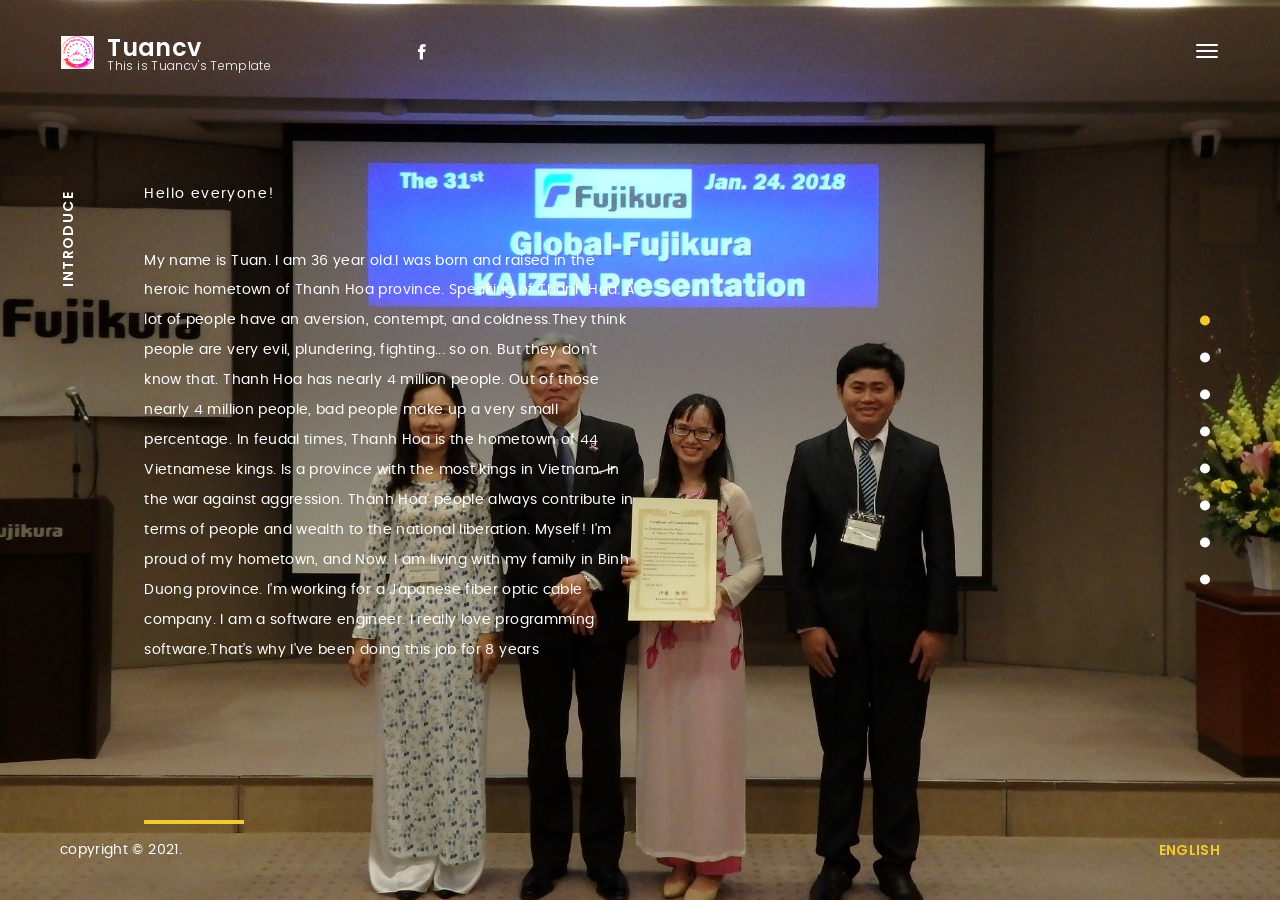
==== commit 868e985e: "Update index.html" ====
--- a/index.html
+++ b/index.html
@@ -70,11 +70,11 @@
         <div class="social-list">
           <!-- <a href="#" class="icon ion-social-twitter"></a> -->
           <a href="https://www.facebook.com/caovan.tuan.10" class="icon ion-social-facebook"></a>
-          <a href="#" class="icon ion-social-googleplus"></a>
+         
           <!-- <a href="#" class="icon ion-social-linkedin"></a>
           <a href="#" class="icon ion-social-dribbble-outline"></a> -->
         </div>
-        <div class="copy">© Jonny 2017. All Rights Reseverd<br> Design by LoganCee</div>
+        <div class="copy">© Tuancv. All Rights Reseverd<br> </div>
       </div>
     </div>
 
@@ -116,7 +116,7 @@
     <div class="pagepiling">
       <div data-anchor="page1" class="pp-scrollable text-white section section-1">
         <div class="scroll-wrap">
-          <div class="section-bg" style="background-image:url(images/logo.jpg);"></div>
+          <div class="section-bg" style="background-image:url(images/logo.JPG);"></div>
           <div class="scrollable-content">
             <div class="vertical-centred">
               <div class="boxed boxed-inner">
@@ -392,7 +392,7 @@
                         </div>
                         <div class="col-md-6 col-lg-5 col-md-offset-1 col-lg-offset-2">
                           <div class="dots-image-2">
-                            <img alt="" class="img-responsive" src="images/avatar.jpg">
+                            <img alt="" class="img-responsive" src="images/avatar.JPG">
                             <div class="dots"></div>
                             <div class="experience-info">
                               <div class="number">8</div>
@@ -484,7 +484,7 @@
      
       <div data-anchor="page7" class="pp-scrollable text-white section section-6">
         <div class="scroll-wrap">
-          <div class="section-bg" style="background-image:url(images/slider/footer.jpg);    webkit-filter: opacity(50%);filter: opacity(50%);"></div>
+          <div class="section-bg" style="background-image:url(images/slider/footer.JPG);    webkit-filter: opacity(50%);filter: opacity(50%);"></div>
           <div class="scrollable-content">
             <div class="vertical-centred">
               <div class="boxed boxed-inner">
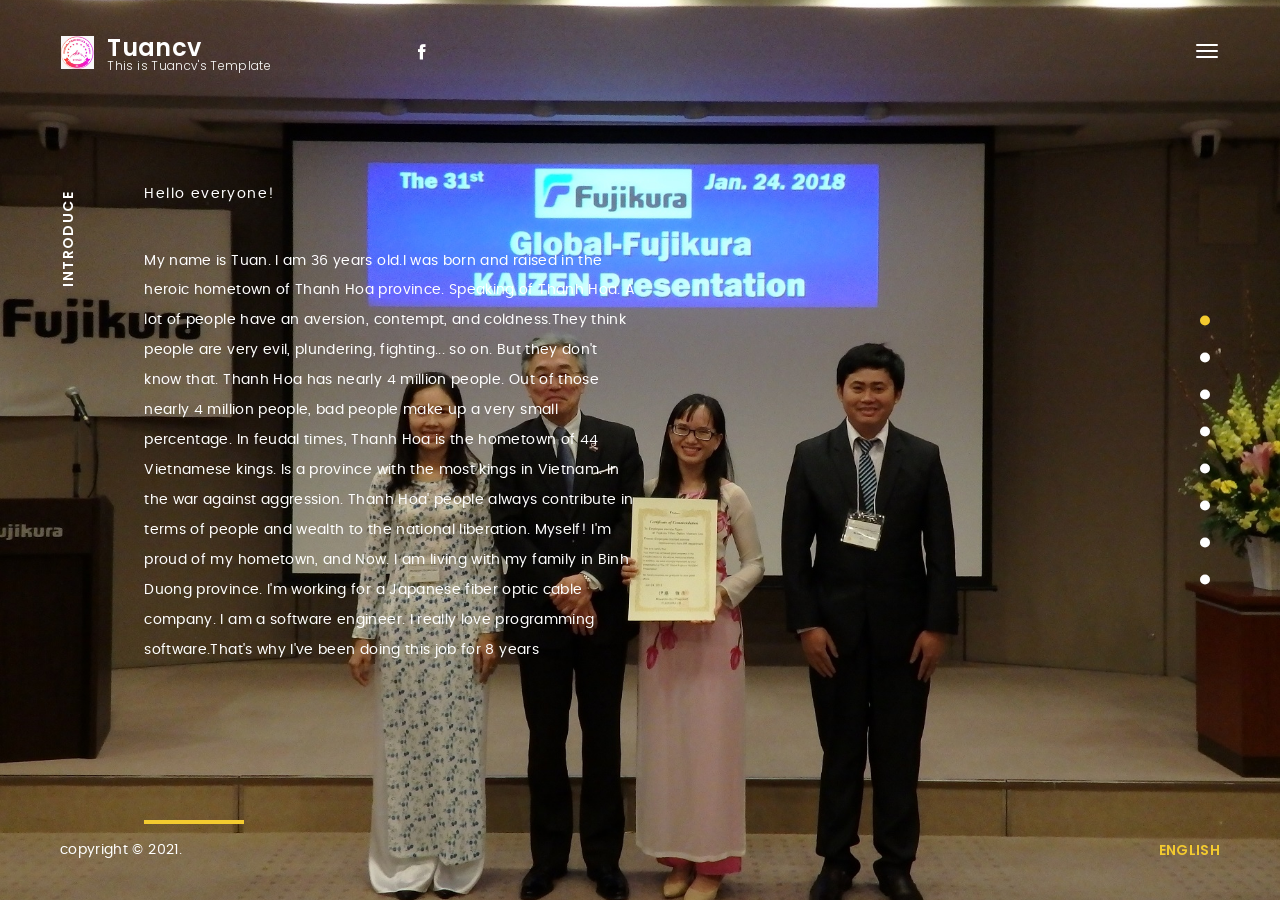
==== commit 8d1f571c: "Update index.html" ====
--- a/index.html
+++ b/index.html
@@ -127,7 +127,7 @@
                       <div class="row">
                         <div class="col-md-8 col-lg-6">
                           <p class="subtitle-top">Hello everyone!</p>
-                          <p>My name is Tuan. I am 36 year old.I was born and raised in the heroic hometown of Thanh Hoa province. Speaking of Thanh Hoa.
+                          <p>My name is Tuan. I am 36 years old.I was born and raised in the heroic hometown of Thanh Hoa province. Speaking of Thanh Hoa.
                             A lot of people have an aversion, contempt, and coldness.They think people are very evil, plundering, fighting... so on. But they don't know that. Thanh Hoa has nearly 4 million people. Out of those nearly 4 million people, bad people make up a very small percentage.
                             In feudal times, Thanh Hoa is the hometown of 44 Vietnamese kings. Is a province with the most kings in Vietnam. In the war against aggression. Thanh Hoa' people always contribute in terms of people and wealth to the national liberation. Myself! I'm proud of my hometown,   
                             and Now. I am living with my family in Binh Duong province. I'm working for a Japanese fiber optic cable company. I am a software engineer. I really love programming software.That's why I've been doing this job for 8 years</p>
@@ -484,7 +484,7 @@
      
       <div data-anchor="page7" class="pp-scrollable text-white section section-6">
         <div class="scroll-wrap">
-          <div class="section-bg" style="background-image:url(images/slider/footer.JPG);    webkit-filter: opacity(50%);filter: opacity(50%);"></div>
+          <div class="section-bg" style="background-image:url(images/slider/footer.jpg);    webkit-filter: opacity(50%);filter: opacity(50%);"></div>
           <div class="scrollable-content">
             <div class="vertical-centred">
               <div class="boxed boxed-inner">
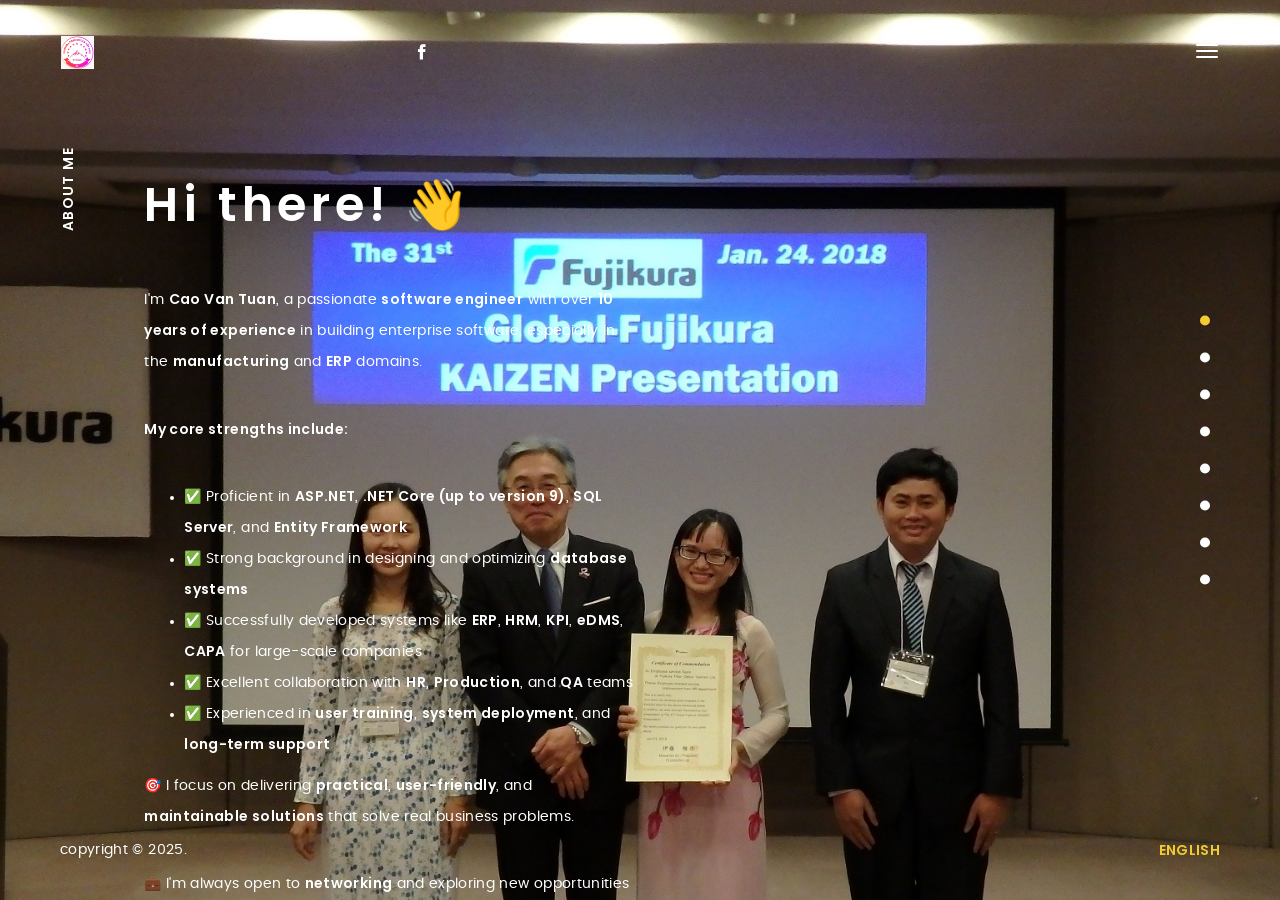
==== commit 91d92f8d: "Update source code" ====
--- a/index.html
+++ b/index.html
@@ -40,7 +40,7 @@
     <div class="menu"> 
       <span class="close-menu icon-cross2 right-boxed"></span>
       <div class="menu-lang right-boxed">
-        <a href="#" class="active">My Template</a>
+        <a href="#" class="active">About Me</a>
      
       </div>
       <ul class="menu-list right-boxed">
@@ -93,10 +93,7 @@
           <img alt="" src="images/brand.png">
         </span>
        
-        <div class="brand-info">
-          <div class="brand-name">Tuancv</div>
-          <div class="brand-text">This is Tuancv's Template</div>
-        </div>
+   
       </a>
 
       <div class="social-list hidden-xs">
@@ -106,7 +103,7 @@
         <!-- <a href="#" class="icon ion-social-dribbble-outline"></a> -->
       </div>
     </header>
-    <div class="copy-bottom white boxed">copyright © 2021.</div>
+    <div class="copy-bottom white boxed">copyright © 2025.</div>
     <div class="lang-bottom white boxed">
       <div class="menu-lang">
         <a href="#" class="active">English</a>
@@ -114,481 +111,538 @@
       </div>
     </div>
     <div class="pagepiling">
-      <div data-anchor="page1" class="pp-scrollable text-white section section-1">
-        <div class="scroll-wrap">
-          <div class="section-bg" style="background-image:url(images/logo.JPG);"></div>
-          <div class="scrollable-content">
-            <div class="vertical-centred">
-              <div class="boxed boxed-inner">
-                <div class="vertical-title hidden-xs hidden-sm"><span>Introduce</span></div>
-                <div class="boxed">
-                  <div class="container">
-                    <div class="intro">
-                      <div class="row">
-                        <div class="col-md-8 col-lg-6">
-                          <p class="subtitle-top">Hello everyone!</p>
-                          <p>My name is Tuan. I am 36 years old.I was born and raised in the heroic hometown of Thanh Hoa province. Speaking of Thanh Hoa.
-                            A lot of people have an aversion, contempt, and coldness.They think people are very evil, plundering, fighting... so on. But they don't know that. Thanh Hoa has nearly 4 million people. Out of those nearly 4 million people, bad people make up a very small percentage.
-                            In feudal times, Thanh Hoa is the hometown of 44 Vietnamese kings. Is a province with the most kings in Vietnam. In the war against aggression. Thanh Hoa' people always contribute in terms of people and wealth to the national liberation. Myself! I'm proud of my hometown,   
-                            and Now. I am living with my family in Binh Duong province. I'm working for a Japanese fiber optic cable company. I am a software engineer. I really love programming software.That's why I've been doing this job for 8 years</p>
-                          <div class="hr-bottom"></div>
-                        </div>
-                      </div>
+        <div data-anchor="page1" class="pp-scrollable text-white section section-1">
+    <div class="scroll-wrap">
+      <div class="section-bg" style="background-image:url(images/logo.JPG);"></div>
+      <div class="scrollable-content">
+        <div class="vertical-centred">
+          <div class="boxed boxed-inner">
+            <div class="vertical-title hidden-xs hidden-sm"><span>About Me</span></div>
+            <div class="boxed">
+              <div class="container">
+                <div class="intro">
+                  <div class="row">
+                    <div class="col-md-8 col-lg-6">
+                      <h1 class="subtitle-top">Hi there! 👋</h1>
+                      <p>
+                        I'm <strong>Cao Van Tuan</strong>, a passionate <strong>software engineer</strong> with over <strong>10 years of experience</strong> in building enterprise software, especially in the <strong>manufacturing</strong> and <strong>ERP</strong> domains.
+                      </p>
+                      <p><strong>My core strengths include:</strong></p>
+                      <ul>
+                        <li>✅ Proficient in <strong>ASP.NET</strong>, <strong>.NET Core (up to version 9)</strong>, <strong>SQL Server</strong>, and <strong>Entity Framework</strong></li>
+                        <li>✅ Strong background in designing and optimizing <strong>database systems</strong></li>
+                        <li>✅ Successfully developed systems like <strong>ERP</strong>, <strong>HRM</strong>, <strong>KPI</strong>, <strong>eDMS</strong>, <strong>CAPA</strong> for large-scale companies</li>
+                        <li>✅ Excellent collaboration with <strong>HR</strong>, <strong>Production</strong>, and <strong>QA</strong> teams</li>
+                        <li>✅ Experienced in <strong>user training</strong>, <strong>system deployment</strong>, and <strong>long-term support</strong></li>
+                      </ul>
+                      <p>
+                        🎯 I focus on delivering <strong>practical</strong>, <strong>user-friendly</strong>, and <strong>maintainable solutions</strong> that solve real business problems.
+                      </p>
+                      <p>
+                        💼 I'm always open to <strong>networking</strong> and exploring new opportunities — especially with companies that value both <strong>technology</strong> and <strong>operational excellence</strong>.
+                      </p>
+                      <div class="hr-bottom"></div>
                     </div>
                   </div>
                 </div>
               </div>
-            </div>
+            </div> <!-- /.boxed -->
+          </div> <!-- /.boxed-inner -->
+        </div> <!-- /.vertical-centred -->
+      </div> <!-- /.scrollable-content -->
+    </div> <!-- /.scroll-wrap -->
+  </div> <!-- /.section -->
+<div data-anchor="page2" class="pp-scrollable section section-2">
+  <div class="scroll-wrap">
+    <div class="scrollable-content">
+      <div class="vertical-centred">
+        <div class="boxed boxed-inner">
+          <div class="vertical-title text-dark hidden-xs hidden-sm">
+            <span>My Family</span>
           </div>
-        </div>
-      </div>
-      <div data-anchor="page2" class="pp-scrollable section section-2">
-        <div class="scroll-wrap">
-          <div class="scrollable-content">
-            <div class="vertical-centred">
-              <div class="boxed boxed-inner">
-                <div class="vertical-title text-dark hidden-xs hidden-sm"><span>My Family</span></div>
-                <div class="boxed">
-                  <div class="container">
-                    <div class="intro">
-                      <div class="row">
-                        <div class="col-md-12 col-lg-12">
-                          <p class="subtitle-top text-dark">A little information about me</p>
-                          <h5 class="subtitle-top text-dark"> <span>
-                            I love my job very much, but I also love my family. I always try to do everything to make my work and family better. And just like that, I always had headaches from insomnia. Unbelievable. Every day I stay up late and wake up early. That's why I have to drink coffee every day.
-                          </span> </h5>
+          <div class="boxed">
+            <div class="container">
+              <div class="intro">
+                <div class="row">
+                  <div class="col-md-12 col-lg-12">
+                    <p class="subtitle-top text-dark">A little more about me</p>
+                    <h5 class="subtitle-top text-dark">
+                      <span>
+                        I’m deeply passionate about my work, but above all, I cherish my family.  
+                        Balancing both career and family is a daily commitment I wholeheartedly embrace.  
+                        Like many dedicated professionals, I often find myself burning the midnight oil and rising early to seize the day — a rhythm that sometimes leads to sleepless nights and the occasional headache.  
+                        Thankfully, a strong cup of coffee has become my loyal companion — powering my mornings and keeping me focused on what matters most.
+                      </span>
+                    </h5>
+                  </div>
+
+                  <div id="myCarousel" class="carousel slide" data-ride="carousel">
+                    <!-- Indicators -->
+                    <ol class="carousel-indicators">
+                      <li data-target="#myCarousel" data-slide-to="0" class="active"></li>
+                      <li data-target="#myCarousel" data-slide-to="1"></li>
+                      <li data-target="#myCarousel" data-slide-to="2"></li>
+                      <li data-target="#myCarousel" data-slide-to="3"></li>
+                    </ol>
+
+                    <!-- Wrapper for slides -->
+                    <div class="carousel-inner">
+                      <div class="item active">
+                        <img src="images/slider/T1.JPG" alt="Family Photo 1">
+                      </div>
+
+                      <div class="item">
+                        <img src="images/slider/T2.JPG" alt="Family Photo 2">
+                      </div>
+
+                      <div class="item">
+                        <img src="images/slider/T3.JPG" alt="Family Photo 3">
+                      </div>
+
+                      <div class="item">
+                        <img src="images/slider/T4.JPG" alt="Family Photo 4">
+                      </div>
+                    </div>
+
+                    <!-- Left and right controls -->
+                    <a class="left carousel-control" href="#myCarousel" data-slide="prev">
+                      <span class="icon-prev"></span>
+                    </a>
+                    <a class="right carousel-control" href="#myCarousel" data-slide="next">
+                      <span class="icon-next"></span>
+                    </a>
+                  </div>
+
+                </div> <!-- /.row -->
+              </div> <!-- /.intro -->
+            </div> <!-- /.container -->
+          </div> <!-- /.boxed -->
+        </div> <!-- /.boxed-inner -->
+      </div> <!-- /.vertical-centred -->
+    </div> <!-- /.scrollable-content -->
+  </div> <!-- /.scroll-wrap -->
+</div> <!-- /.section -->
+
+ <div data-anchor="page3" class="pp-scrollable section section-2">
+  <div class="scroll-wrap">
+    <div class="scrollable-content">
+      <div class="vertical-centred">
+        <div class="boxed boxed-inner">
+          <div class="vertical-title text-dark hidden-xs hidden-sm"><span>Experience</span></div>
+          <div class="boxed">
+            <div class="container">
+              <div class="intro">
+                <div class="row">
+                  <div class="col-md-5 col-lg-5">
+                    <p class="subtitle-top text-dark">Professional Background</p>
+                    <h5 class="title text-dark">
+                      I am currently a software engineer at a Japanese manufacturing company, where I specialize in developing and improving internal software systems that support production, inventory, quality control, and HR operations.
+                    </h5>
+                    <h5 class="title text-dark">
+                      My responsibilities include collaborating with cross-functional teams to identify requirements, research and implement new technologies, and design scalable solutions that enhance business performance.
+                    </h5>
+                    <h5 class="title text-dark">
+                      I’ve developed and maintained enterprise-level systems such as ERP, HRM, KPI tracking, CAPA management, and eDMS — helping streamline workflows and improve data-driven decision-making.
+                    </h5>
+                  </div>
+
+                  <div class="col-md-6 col-lg-5 col-md-offset-1 col-lg-offset-2">
+                    <div class="progress-bars">
+                      <div class="clearfix">
+                        <div class="number pull-left">.NET (App & Web)</div>
+                        <div class="number pull-right">100%</div>
+                      </div>
+                      <div class="progress">
+                        <div class="progress-bar" style="width: 100%"></div>
+                      </div>
+
+                      <div class="clearfix">
+                        <div class="number pull-left">MS SQL Server</div>
+                        <div class="number pull-right">100%</div>
+                      </div>
+                      <div class="progress">
+                        <div class="progress-bar" style="width: 100%"></div>
+                      </div>
+
+                      <div class="clearfix">
+                        <div class="number pull-left">HTML &amp; CSS</div>
+                        <div class="number pull-right">100%</div>
+                      </div>
+                      <div class="progress">
+                        <div class="progress-bar" style="width: 100%"></div>
+                      </div>
+
+                      <div class="clearfix">
+                        <div class="number pull-left">Angular 7+</div>
+                        <div class="number pull-right">100%</div>
+                      </div>
+                      <div class="progress">
+                        <div class="progress-bar" style="width: 100%"></div>
+                      </div>
+
+                      <div class="clearfix">
+                        <div class="number pull-left">Telerik</div>
+                        <div class="number pull-right">100%</div>
+                      </div>
+                      <div class="progress">
+                        <div class="progress-bar" style="width: 100%"></div>
+                      </div>
+
+                      <div class="clearfix">
+                        <div class="number pull-left">DevExpress</div>
+                        <div class="number pull-right">100%</div>
+                      </div>
+                      <div class="progress">
+                        <div class="progress-bar" style="width: 100%"></div>
+                      </div>
+
+                      <div class="clearfix">
+                        <div class="number pull-left">Python</div>
+                        <div class="number pull-right">100%</div>
+                      </div>
+                      <div class="progress">
+                        <div class="progress-bar" style="width: 100%"></div>
+                      </div>
+                    </div> <!-- /.progress-bars -->
+                  </div> <!-- /.col -->
+                </div> <!-- /.row -->
+              </div> <!-- /.intro -->
+            </div> <!-- /.container -->
+          </div> <!-- /.boxed -->
+        </div> <!-- /.boxed-inner -->
+      </div> <!-- /.vertical-centred -->
+    </div> <!-- /.scrollable-content -->
+  </div> <!-- /.scroll-wrap -->
+</div> <!-- /.section -->
+
+    <div data-anchor="page4" class="pp-scrollable text-white section section-3">
+  <div class="scroll-wrap">
+    <div class="bg-changer">
+      <div class="section-bg" style="background-image:url(images/bg/bg2.jpg);"></div>
+      <div class="section-bg" style="background-image:url(images/bg/bg2-2.jpg);"></div>
+      <div class="section-bg" style="background-image:url(images/bg/bg2-3.jpg);"></div>
+      <div class="section-bg" style="background-image:url(images/bg/bg2-4.jpg);"></div>
+      <div class="section-bg" style="background-image:url(images/bg/bg2-5.jpg);"></div>
+      <div class="section-bg" style="background-image:url(images/bg/bg2-6.jpg);"></div>
+    </div>
+    <div class="scrollable-content">
+      <div class="vertical-centred">
+        <div class="boxed boxed-inner">
+          <div class="vertical-title hidden-xs hidden-sm"><span>My Projects</span></div>
+          <div class="boxed">
+            <div class="container">
+              <div class="intro">
+                <div class="row">
+                  <div class="col-md-12">
+                    <h2 class="title-uppercase text-white">Highlighted Projects</h2>
+                    <p class="text-white" style="opacity:0.85;">Over the years, I have built and implemented various enterprise software solutions, enhancing business operations across manufacturing, HR, and documentation systems. Below are some key projects:</p>
+                    <div class="row-project-box row">
+
+                      <div class="col-project-box col-sm-6 col-md-4 col-lg-3">
+                        <a href="#" class="project-box">
+                          <div class="project-box-inner">
+                            <h5>HRM</h5>
+                            <div class="project-category">Human Resource Management System – Deployed across 3 companies</div>
+                          </div>
+                        </a>
+                      </div>
+
+                      <div class="col-project-box col-sm-6 col-md-4 col-lg-3">
+                        <a href="#" class="project-box">
+                          <div class="project-box-inner">
+                            <h5>DMS</h5>
+                            <div class="project-category">Document Management System for digitalizing and managing business files</div>
+                          </div>
+                        </a>
+                      </div>
+
+                      <div class="col-project-box col-sm-6 col-md-4 col-lg-3">
+                        <a href="#" class="project-box">
+                          <div class="project-box-inner">
+                            <h5>CAPA</h5>
+                            <div class="project-category">Corrective and Preventive Actions tracking for quality assurance</div>
+                          </div>
+                        </a>
+                      </div>
+
+                      <div class="col-project-box col-sm-6 col-md-4 col-lg-3">
+                        <a href="#" class="project-box">
+                          <div class="project-box-inner">
+                            <h5>NMC</h5>
+                            <div class="project-category">Material Code Management – Create/Revise codes in ERP systems</div>
+                          </div>
+                        </a>
+                      </div>
+
+                      <div class="col-project-box col-sm-6 col-md-4 col-lg-3">
+                        <a href="#" class="project-box">
+                          <div class="project-box-inner">
+                            <h5>NIS</h5>
+                            <div class="project-category">Non-Inventory System for asset and tool tracking</div>
+                          </div>
+                        </a>
+                      </div>
+
+                      <div class="col-project-box col-sm-6 col-md-4 col-lg-3">
+                        <a href="#" class="project-box">
+                          <div class="project-box-inner">
+                            <h5>KPI</h5>
+                            <div class="project-category">Performance Management System for employee evaluation</div>
+                          </div>
+                        </a>
+                      </div>
+
+                      <div class="col-project-box col-sm-6 col-md-4 col-lg-3">
+                        <a href="#" class="project-box">
+                          <div class="project-box-inner">
+                            <h5>ERP</h5>
+                            <div class="project-category">Customized ERP solutions for production, inventory, and HR integration</div>
+                          </div>
+                        </a>
+                      </div>
+
+                      <div class="col-project-box col-sm-6 col-md-4 col-lg-3">
+                        <a href="#" class="project-box">
+                          <div class="project-box-inner">
+                            <h5>Others</h5>
+                            <div class="project-category">Various internal tools and automation solutions</div>
+                          </div>
+                        </a>
+                      </div>
+
+                    </div> <!-- /.row-project-box -->
+                  </div>
+                </div>
+              </div> <!-- /.intro -->
+            </div> <!-- /.container -->
+          </div> <!-- /.boxed -->
+        </div> <!-- /.boxed-inner -->
+      </div> <!-- /.vertical-centred -->
+    </div> <!-- /.scrollable-content -->
+  </div> <!-- /.scroll-wrap -->
+</div> <!-- /.section -->
+<!-- Services Section -->
+<div data-anchor="page5" class="pp-scrollable section section-4">
+  <div class="scroll-wrap">
+    <div class="scrollable-content">
+      <div class="vertical-centred">
+        <div class="boxed boxed-inner">
+          <div class="vertical-title text-dark hidden-xs hidden-sm"><span>Services</span></div>
+          <div class="boxed">
+            <div class="container">
+              <div class="intro">
+                <div class="row">
+                  <div class="col-md-5 col-lg-5">
+                    <p class="subtitle-top text-dark">My ability</p>
+                    <ul class="service-list">
+                      <li><a href="#">01. .Net (C#, VB.Net, Web)</a></li>
+                      <li><a href="#">02. SQL Server</a></li>
+                      <li><a href="#">03. Html & CSS</a></li>
+                      <li><a href="#">04. Angular 7++</a></li>
+                      <li><a href="#">05. Javascript</a></li>
+                      <li><a href="#">06. Telerik</a></li>
+                      <li><a href="#">07. DevExpress</a></li>
+                      <li><a href="#">08. Reactjs</a></li>
+                    </ul>
+                  </div>
+                  <div class="col-md-6 col-lg-5 col-md-offset-1 col-lg-offset-2">
+                    <div class="dots-image-2">
+                      <img alt="Avatar" class="img-responsive" src="images/avatar.JPG">
+                      <div class="dots"></div>
+                      <div class="experience-info">
+                        <div class="number">8</div>
+                        <div class="text">Years old</div>
+                      </div>
+                    </div>
+                  </div>
+                </div> <!-- row -->
+              </div> <!-- intro -->
+            </div> <!-- container -->
+          </div> <!-- boxed -->
+        </div> <!-- boxed-inner -->
+      </div> <!-- vertical-centred -->
+    </div> <!-- scrollable-content -->
+  </div> <!-- scroll-wrap -->
+</div> <!-- section -->
+
+   <div data-anchor="page6" class="pp-scrollable text-white section section-6">
+  <div class="scroll-wrap">
+    <div class="section-bg" style="background-image:url(images/bg/bg3.jpg);"></div>
+    <div class="scrollable-content">
+      <div class="vertical-centred">
+        <div class="boxed boxed-inner">
+          <div class="vertical-title hidden-xs hidden-sm"><span>Overview</span></div>
+          <div class="boxed">
+            <div class="container">
+              <div class="intro">
+                <div class="row">
+                  <!-- Education Section -->
+                  <div class="col-md-6">
+                    <div class="col-resume">
+                      <h6 class="resume-title">Education</h6>
+                      <div class="resume-content">
+                        <div class="resume-inner">
+                          <div class="resume-row">
+                            <h6 class="resume-type">Industrial University Of Ho Chi Minh City</h6>
+                            <p class="resume-study">Software Technology</p>
+                          </div>
                         </div>
-                        <div id="myCarousel" class="carousel slide" data-ride="carousel">
-                          <!-- Indicators -->
-                          <ol class="carousel-indicators">
-                            <li data-target="#myCarousel" data-slide-to="0" class="active"></li>
-                            <li data-target="#myCarousel" data-slide-to="1"></li>
-                            <li data-target="#myCarousel" data-slide-to="2"></li>
-                            <li data-target="#myCarousel" data-slide-to="3"></li>
-                          </ol>
-                        
-                          <!-- Wrapper for slides -->
-                          <div class="carousel-inner">
-                            <div class="item active">
-                              <img src="images/slider/T1.JPG" alt="Los Angeles">
-                            </div>
-                        
-                            <div class="item">
-                              <img src="images/slider/T2.JPG" alt="Chicago">
-                            </div>
-                        
-                            <div class="item">
-                              <img src="images/slider/T3.JPG" alt="New York">
-                            </div>
-                            <div class="item">
-                              <img src="images/slider/T4.JPG" alt="New York">
-                            </div>
-                          </div>
-                        
-                          <!-- Left and right controls -->
-                         
-                          <a class="left carousel-control" href="#myCarousel" data-slide="prev">
-                            <span class="icon-prev"></span>
-                          </a>
-                          <a class="right carousel-control" href="#myCarousel" data-slide="next">
-                            <span class="icon-next"></span>
-                          </a>
+                      </div>
+                    </div>
+                  </div>
+
+                  <!-- Experience Section -->
+                  <div class="col-md-6">
+                    <div class="col-resume">
+                      <h6 class="resume-title">Experience</h6>
+                      <div class="resume-content">
+                        <div class="resume-inner">
+                          
+                          <div class="resume-row">
+                            <h6 class="resume-type">LUCKY STAR VIETNAM GARMENT CO., LTD</h6>
+                            <p class="resume-study">ERP Software Developer</p>
+                            <p class="resume-date text-primary">11/2024 – Present</p>
+                          </div>
+
+                          <div class="resume-row">
+                            <h6 class="resume-type">Fujikura Fiber Optics Vietnam Ltd</h6>
+                            <p class="resume-study">Software Developer (Group Leader)</p>
+                            <p class="resume-date text-primary">02/2016 – 06/2024</p>
+                          </div>
+
+                          <div class="resume-row">
+                            <h6 class="resume-type">FOOTGEARMEX FOOTWEAR CO., LTD</h6>
+                            <p class="resume-study">Software Engineer</p>
+                            <p class="resume-date text-primary">02/2014 – 02/2016</p>
+                          </div>
+
+                          <div class="resume-row">
+                            <h6 class="resume-type">Trung Dong Corporation</h6>
+                            <p class="resume-study">Deputy Manager about Quality</p>
+                            <p class="resume-date text-primary">11/2009 – 02/2011</p>
+                          </div>
+
                         </div>
                       </div>
                     </div>
                   </div>
-                </div>
-              </div>
-            </div>
-          </div>
-        </div>
-      </div>
-      <div data-anchor="page3" class="pp-scrollable section section-2">
-        <div class="scroll-wrap">
-          <div class="scrollable-content">
-            <div class="vertical-centred">
-              <div class="boxed boxed-inner">
-                <div class="vertical-title text-dark hidden-xs hidden-sm"><span>Experience</span></div>
-                <div class="boxed">
-                  <div class="container">
-                    <div class="intro">
-                      <div class="row">
-                        <div class="col-md-5 col-lg-5">
-                          <p class="subtitle-top text-dark">My experience</p>
-                          <h5 class="title-uppercase">My main job is develop and improvements softwares for the manufacturing 
-                            operations of the company.
-                            </h5>
-                            <h5 class="title-uppercase">
-                              Cooperate with sections to develop and improvements software , reseach  new technology and solution development software system  for the manufacturing operations of the company
-                            </h5>
+                </div> <!-- row -->
+              </div> <!-- intro -->
+            </div> <!-- container -->
+          </div> <!-- boxed -->
+        </div> <!-- boxed-inner -->
+      </div> <!-- vertical-centred -->
+    </div> <!-- scrollable-content -->
+  </div> <!-- scroll-wrap -->
+</div> <!-- section -->
+ 
+  <div data-anchor="page7" class="pp-scrollable text-white section section-6">
+  <div class="scroll-wrap">
+    <div class="section-bg" style="background-image:url(images/slider/footer.jpg); filter: opacity(0.5);"></div>
+    <div class="scrollable-content">
+      <div class="vertical-centred">
+        <div class="boxed boxed-inner">
+          <div class="vertical-title hidden-xs hidden-sm"><span>Motto</span></div>
+          <div class="boxed">
+            <div class="container">
+              <div class="intro">
+                <div class="row">
+                  <div class="col-md-6 col-lg-6">
+                    <span class="icon-quote ion-quote"></span>
+                    <h2 class="title-uppercase text-white">Always strive for the simplest and most effective solution.</h2>
+                  </div>
+                  <div class="col-md-6 col-lg-6">
+                    <div class="review-carousel-item">
+                      <div class="review-author">
+                        <div class="author-name">Family</div>
+                        <i>Is the greatest source of motivation.</i>
+                      </div>
+                    </div>
+                  </div>
+                </div><!-- row -->
+              </div><!-- intro -->
+            </div><!-- container -->
+          </div><!-- boxed -->
+        </div><!-- boxed-inner -->
+      </div><!-- vertical-centred -->
+    </div><!-- scrollable-content -->
+  </div><!-- scroll-wrap -->
+</div>
+   <div data-anchor="page8" class="pp-scrollable section section-6">
+  <div class="scroll-wrap">
+    <div class="scrollable-content">
+      <div class="vertical-centred">
+        <div class="boxed boxed-inner">
+          <div class="vertical-title text-dark hidden-xs hidden-sm"><span>Contact</span></div>
+          <div class="boxed">
+            <div class="container">
+              <div class="intro overflow-hidden">
+                <div class="row">
+                  <div class="col-md-12">
+                    <h2 class="title-uppercase">Get In Touch</h2>
+                    <p class="lead">Phone: <strong>0357 390 333</strong></p>
+                    <div class="contact-info">
+                      <form class="js-form" novalidate>
+                        <div class="row">
+                          <div class="form-group col-sm-6">
+                            <input type="text" name="name" required placeholder="Name*" aria-required="true">
+                          </div>
+                          <div class="form-group col-sm-6">
+                            <input type="email" name="email" placeholder="Email">
+                          </div>
+                          <div class="form-group col-sm-12">
+                            <input type="text" name="subject" placeholder="Subject (Optional)">
+                          </div>
+                          <div class="form-group col-sm-12">
+                            <textarea name="message" required placeholder="Message*" aria-required="true"></textarea>
+                          </div>
+                          <div class="col-sm-12">
+                            <button type="submit" class="btn">Send Message</button>
+                          </div>
                         </div>
-                        <div class="col-md-6 col-lg-5 col-md-offset-1 col-lg-offset-2">
-                          <div class="progress-bars">
-                            <div class="clearfix">
-                              <div class="number pull-left">.Net(App & Web)</div>
-                              <div class="number pull-right">100%</div>
-                            </div>
-                            <div class="progress">
-                              <div class="progress-bar" role="progressbar" style="width: 100%" aria-valuenow="0" aria-valuemin="0" aria-valuemax="100"></div>
-                            </div>
-                            <div class="clearfix">
-                              <div class="number pull-left">MS SQl Server</div>
-                              <div class="number pull-right">100%</div>
-                            </div>
-                            <div class="progress">
-                              <div class="progress-bar" role="progressbar" style="width: 100%" aria-valuenow="25" aria-valuemin="0" aria-valuemax="100"></div>
-                            </div>
-                            <div class="clearfix">
-                              <div class="number pull-left">Html &amp; CSS </div>
-                              <div class="number pull-right">100%</div>
-                            </div>
-                            <div class="progress">
-                              <div class="progress-bar" role="progressbar" style="width: 100%" aria-valuenow="0" aria-valuemin="0" aria-valuemax="100"></div>
-                            </div>
-                            <div class="clearfix">
-                              <div class="number pull-left">Angular 7++</div>
-                              <div class="number pull-right">100%</div>
-                            </div>
-                            <div class="progress">
-                              <div class="progress-bar" role="progressbar" style="width: 100%" aria-valuenow="0" aria-valuemin="0" aria-valuemax="100"></div>
-                            </div>
-                            <div class="clearfix">
-                              <div class="number pull-left">Telerik</div>
-                              <div class="number pull-right">100%</div>
-                            </div>
-                            <div class="progress">
-                              <div class="progress-bar" role="progressbar" style="width: 100%" aria-valuenow="0" aria-valuemin="0" aria-valuemax="100"></div>
-                            </div>
-                          </div>
-                        </div>
-                      </div>
+                      </form>
                     </div>
-                  </div>
-                </div>
-              </div>
-            </div>
-          </div>
-        </div>
-      </div>
-      <div data-anchor="page4" class="pp-scrollable text-white section section-3">
-        <div class="scroll-wrap">
-          <div class="bg-changer">
-            <div class="section-bg" style="background-image:url(images/bg/bg2.jpg);"></div>
-            <div class="section-bg" style="background-image:url(images/bg/bg2-2.jpg);"></div>
-            <div class="section-bg" style="background-image:url(images/bg/bg2-3.jpg);"></div>
-            <div class="section-bg" style="background-image:url(images/bg/bg2-4.jpg);"></div>
-            <div class="section-bg" style="background-image:url(images/bg/bg2-5.jpg);"></div>
-            <div class="section-bg" style="background-image:url(images/bg/bg2-6.jpg);"></div>
-          </div>
-          <div class="scrollable-content">
-            <div class="vertical-centred">
-              <div class="boxed boxed-inner">
-                <div class="vertical-title hidden-xs hidden-sm"><span>My Projects</span></div>
-                <div class="boxed">
-                  <div class="container">
-                    <div class="intro">
-                      <div class="row">
-                        <div class="col-md-12">
-                          <h2 class="title-uppercase text-white">Some typical projects</h2>
-                          <div class="row-project-box row">
-                            <div class="col-project-box col-sm-6 col-md-4 col-lg-3">
-                              <a href="#" class="project-box">
-                                <div class="project-box-inner">
-                                  <h5> HRM</h5>
-                                  <div class="project-category">Human Resource Management - Apply at 3 companies</div>
-                                </div>
-                              </a>
-                            </div>
-                            <div class="col-project-box col-sm-6 col-md-4 col-lg-3">
-                              <a href="#" class="project-box">
-                                <div class="project-box-inner">
-                                  <h5>DMS</h5>
-                                  <div class="project-category">Document Management System </div>
-                                </div>
-                              </a>
-                            </div>
-                            <div class="col-project-box col-sm-6 col-md-4 col-lg-3">
-                              <a href="#" class="project-box">
-                                <div class="project-box-inner">
-                                  <h5>CAPA</h5>
-                                  <div class="project-category">Corrective And Proventive Action</div>
-                                </div>
-                              </a>
-                            </div>
-                            <div class="col-project-box col-sm-6 col-md-4 col-lg-3">
-                              <a href="#" class="project-box">
-                                <div class="project-box-inner">
-                                  <h5>NMC</h5>
-                                  <div class="project-category">Creat/Revise Material Code on ERP system</div>
-                                </div>
-                              </a>
-                            </div>
-                            <div class="col-project-box col-sm-6 col-md-4 col-lg-3">
-                              <a href="#" class="project-box">
-                                <div class="project-box-inner">
-                                  <h5>NIS</h5>
-                                  <div class="project-category">Non Inventory System</div>
-                                </div>
-                              </a>
-                            </div>
-                            <div class="col-project-box col-sm-6 col-md-4 col-lg-3">
-                              <a href="#" class="project-box">
-                                <div class="project-box-inner">
-                                  <h5>KPI</h5>
-                                  <div class="project-category">Key Performance Indicator for staff</div>
-                                </div>
-                              </a>
-                            </div>
-                            <div class="col-project-box col-sm-6 col-md-4 col-lg-3">
-                              <a href="#" class="project-box">
-                                <div class="project-box-inner">
-                                  <h5>CBR</h5>
-                                  <div class="project-category">Company Bus Registration for staff</div>
-                                </div>
-                              </a>
-                            </div>
-                            <div class="col-project-box col-sm-6 col-md-4 col-lg-3">
-                              <a href="#" class="project-box">
-                                <div class="project-box-inner">
-                                  <h5>Etc</h5>
-                                  <div class="project-category">And many more projects</div>
-                                </div>
-                              </a>
-                            </div>
-                          </div>
-                        
-                        </div>
-                      </div>
-                    </div>
-                  </div>
-                </div>
-              </div>
-            </div>
-          </div>
-        </div>
-      </div>
-      <div data-anchor="page5" class="pp-scrollable section section-4">
-        <div class="scroll-wrap">
-          <div class="scrollable-content">
-            <div class="vertical-centred">
-              <div class="boxed boxed-inner">
-                <div class="vertical-title text-dark hidden-xs hidden-sm"><span>Services</span></div>
-                <div class="boxed">
-                  <div class="container">
-                    <div class="intro">
-                      <div class="row">
-                        <div class="col-md-5 col-lg-5">
-                          <p class="subtitle-top text-dark">My ability</p>
-                         
-                          <ul class="service-list">
-                            <li><a href="#">01.  .Net(C#,VB.Net,Web)</a></li>
-                            <li><a href="#">02.  SQL Server</a></li> 
-                            <li><a href="#">03.  Html & CSS</a></li>
-                            <li><a href="#">04.  Angular 7++</a></li>
-                            <li><a href="#">05.  Javascript</a></li>
-                            <li><a href="#">06.  Telerik</a></li>
-                            <li><a href="#">07.  Reactjs</a></li>
-                          </ul>
-                        </div>
-                        <div class="col-md-6 col-lg-5 col-md-offset-1 col-lg-offset-2">
-                          <div class="dots-image-2">
-                            <img alt="" class="img-responsive" src="images/avatar.JPG">
-                            <div class="dots"></div>
-                            <div class="experience-info">
-                              <div class="number">8</div>
-                              <div class="text">Years old</div>
-                            </div>
-                          </div>
-                        </div>
-                      </div>
-                    </div>
-                  </div>
-                </div>
-              </div>
-            </div>
-          </div>
-        </div>
-      </div>
-       <div data-anchor="page6" class="pp-scrollable text-white section section-6">
-        <div class="scroll-wrap">
-          <div class="section-bg" style="background-image:url(images/bg/bg3.jpg);"></div>
-          <div class="scrollable-content">
-            <div class="vertical-centred">
-              <div class="boxed boxed-inner">
-                <div class="vertical-title hidden-xs hidden-sm"><span>Overview</span></div>
-                <div class="boxed">
-                  <div class="container">
-                    <div class="intro">
-                      <div class="row">
-                        <div class="col-md-6">
-                          <div class="col-resume">
-                            <h6 class="resume-title">
-                              Education
-                            </h6>
-                            <div class="resume-content">
-                              <div class="resume-inner">
-                                <div class="resume-row">
-                                  <h6 class="resume-type">Industrial University Of Ho Chi Minh City</h6>
-                                  <p class="resume-study">Software technology</p>
-                                  <p class="resume-date text-primary">2011 - 2013</p>
-                                  
-                                </div>
-                                <div class="resume-row">
-                                  <h6 class="resume-type">Nam Dinh Inductrial College</h6>
-                                  <p class="resume-study">Information Systems Specialization</p>
-                                  <p class="resume-date text-primary">2006 - 2009</p>
-                                 
-                                </div>
-                              </div>
-                            </div>
-                          </div>
-                        </div>
-                        <div class="col-md-6">
-                          <div class="col-resume">
-                            <h6 class="resume-title">
-                              Experience
-                            </h6>
-                            <div class="resume-content">
-                              <div class="resume-inner">
-                                <div class="resume-row">
-                                  <h6 class="resume-type">Fujikura Fiber Optics Viet Nam </h6>
-                                  <p class="resume-study">Sofware Engineer</p>
-                                  <p class="resume-date text-primary">02/2017 - Current</p>
-                                
-                                </div>
-                                <div class="resume-row">
-                                  <h6 class="resume-type">Ty Hung  Ltd. </h6>
-                                  <p class="resume-study">Sofware Engineer</p>
-                                  <p class="resume-date text-primary">03/2014 - 02/2017</p>
-                                  
-                                </div>
-                                <div class="resume-row">
-                                  <h6 class="resume-type">CICC Solution  Ltd. </h6>
-                                  <p class="resume-study">Internship & Staff</p>
-                                  <p class="resume-date text-primary">06/2013 - 3/2014</p>
-                                  
-                                </div>
-                              </div>
-                            </div>
-                          </div>
-                        </div>
-                       </div>
-                    </div>
-                  </div>
-                </div>
-              </div>
-            </div>
-          </div>
-        </div>
-      </div>
-     
-      <div data-anchor="page7" class="pp-scrollable text-white section section-6">
-        <div class="scroll-wrap">
-          <div class="section-bg" style="background-image:url(images/slider/footer.jpg);    webkit-filter: opacity(50%);filter: opacity(50%);"></div>
-          <div class="scrollable-content">
-            <div class="vertical-centred">
-              <div class="boxed boxed-inner">
-                <div class="vertical-title hidden-xs hidden-sm"><span>Motto</span></div>
-                <div class="boxed">
-                  <div class="container">
-                    <div class="intro">
-                      <div class="row">
-                        <div class="col-md-6 col-lg-5">
-                          <span class="icon-quote ion-quote"></span>
-                          <h2 class="title-uppercase text-white">Always looking for the simplest and the best</h2>
-                        </div>
-                        <div class="col-md-5 col-lg-5  col-md-offset-1 col-lg-offset-2">
-                          <div class="review-carousel owl-carousel">
-                            
-                            <div class="review-carousel-item">
-                           
-                              <div class="review-author">
-                                <div class="author-name">Family</div>
-                                <i>Is the coolest thing</i>
-                              </div>
-                            </div>
-                           
-                          </div>
-                        </div>
-                      </div>
-                    </div>
-                  </div>
-                </div>
-              </div>
-            </div>
-          </div>
-        </div>
-      </div>
-      <div data-anchor="page8" class="pp-scrollable section section-6">
-        <div class="scroll-wrap">
-          <div class="scrollable-content">
-            <div class="vertical-centred">
-              <div class="boxed boxed-inner">
-                <div class="vertical-title text-dark hidden-xs hidden-sm"><span>Phone: 0357390333</span></div>
-                <div class="boxed">
-                  <div class="container">
-                    <div class="intro overflow-hidden">
-                      <div class="row">
-                        <div class="col-md-12">
-                          <h2 class="title-uppercase">Contact</h2>
-                          <div class="contact-info">
-                            <form class="js-form" novalidate="novalidate">
-                              <div class="row">
-                                <div class="form-group col-sm-6">
-                                  <input type="text" name="name" required="" placeholder="Name*" aria-required="true">
-                                </div>
-                                <div class="form-group col-sm-6">
-                                  <input type="email" name="email" placeholder="Email">
-                                </div>
-                                <div class="form-group col-sm-12">
-                                  <input type="text" name="subject" placeholder="Subject (Optinal)">
-                                </div>
-                                <div class="form-group col-sm-12">
-                                  <textarea name="message" required="" placeholder="Message*" aria-required="true"></textarea>
-                                </div>
-                                <div class="col-sm-12"><button type="submit" class="btn">Post Comment</button></div>
-                              </div>
-                            </form>
-                          </div>
-                        </div>
-                      </div>
-                    </div>
-                  </div>
-                </div>
-              </div>
-            </div>
-          </div>
-        </div>
+                  </div> <!-- col -->
+                </div> <!-- row -->
+              </div> <!-- intro -->
+            </div> <!-- container -->
+          </div> <!-- boxed -->
+        </div> <!-- boxed-inner -->
+      </div> <!-- vertical-centred -->
+    </div> <!-- scrollable-content -->
+  </div> <!-- scroll-wrap -->
+</div>
+<!-- Modal: Success -->
+<div id="success" class="modal modal-message fade" role="dialog">
+  <div class="modal-dialog">
+    <div class="modal-content">
+      <div class="modal-header">
+        <span class="close" data-dismiss="modal" aria-label="Close">
+          <span aria-hidden="true">&times;</span>
+        </span>
+        <h2 class="modal-title">Thank You!</h2>
+        <p class="modal-subtitle">Your message has been successfully sent.</p>
       </div>
     </div>
-
-    <!-- Modals success -->
-
-  <div id="success" class="modal modal-message fade" role="dialog">
-    <div class="modal-dialog">
-        <div class="modal-content">
-          <div class="modal-header">
-            <span class="close" data-dismiss="modal" aria-label="Close"><span aria-hidden="true">&times;</span></span>
-            <h2 class="modal-title">Thank you</h2>
-            <p class="modal-subtitle">Your message is successfully sent...</p>
-          </div>
-        </div>
+  </div>
+</div>
+
+<!-- Modal: Error -->
+<div id="error" class="modal modal-message fade" role="dialog">
+  <div class="modal-dialog">
+    <div class="modal-content">
+      <div class="modal-header">
+        <span class="close" data-dismiss="modal" aria-label="Close">
+          <span aria-hidden="true">&times;</span>
+        </span>
+        <h2 class="modal-title">Oops!</h2>
+        <p class="modal-subtitle">Something went wrong. Please try again later.</p>
+      </div>
     </div>
   </div>
-
-  <!-- Modals error -->
-
-  <div id="error" class="modal modal-message fade" role="dialog">
-    <div class="modal-dialog">
-        <div class="modal-content">
-          <div class="modal-header">
-            <span class="close" data-dismiss="modal" aria-label="Close"><span aria-hidden="true">&times;</span></span>
-             <h2 class="modal-title">Sorry</h2>
-            <p class="modal-subtitle"> Something went wrong </p>
-          </div>
-        </div>
-    </div>
-  </div>
+</div>
+
+
   <!-- zing mp3 -->
   <!-- <iframe scrolling="no" style="    position: fixed;z-index: 20;bottom: 0px;" width="100%" height="67px" src="https://mp3.zing.vn/"
   frameborder="0" allowfullscreen="true"></iframe> -->
